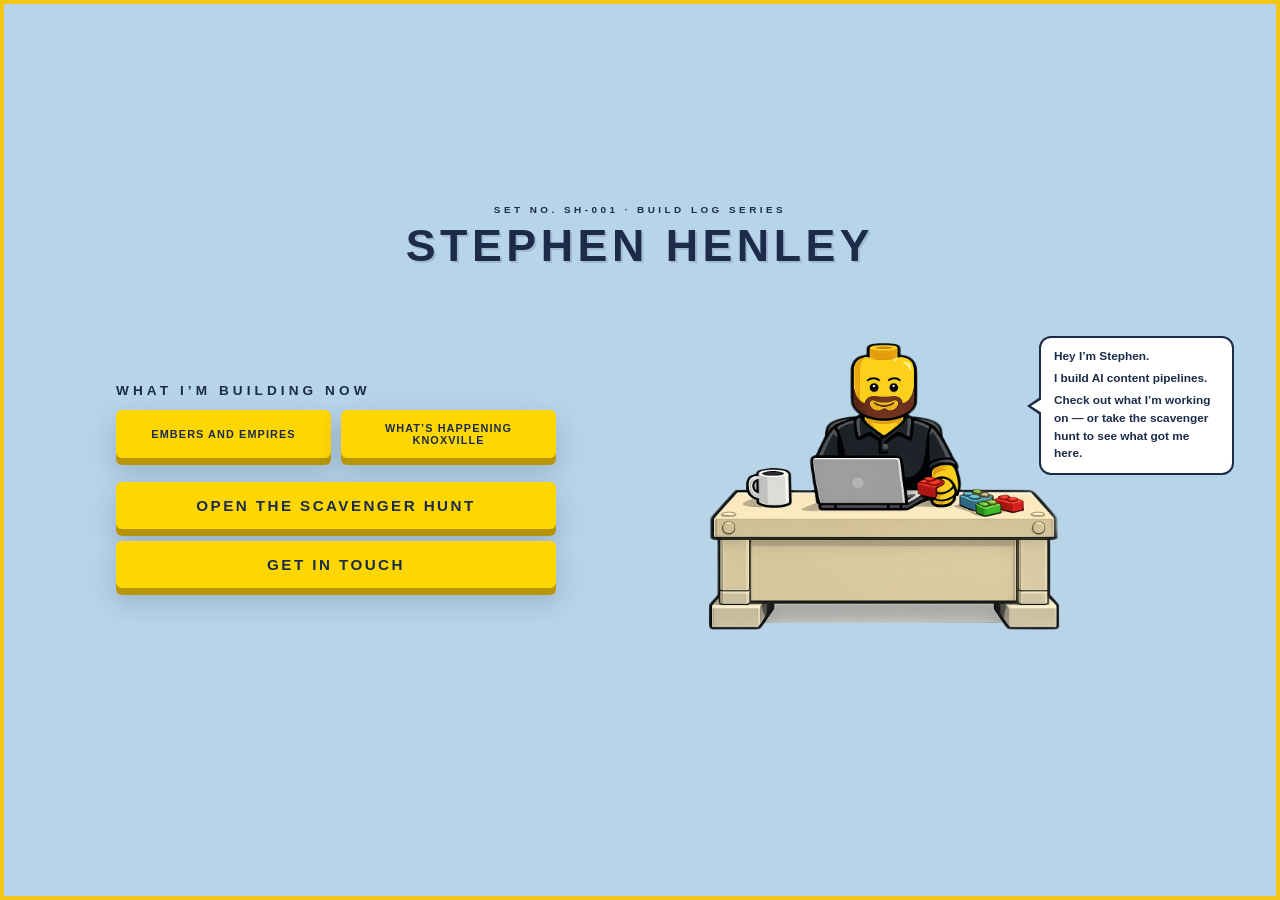
==== index.html @ 6106aa76 "Mobile: reorder minifig between channel buttons and action buttons, uniform button sizes - Use displ" ====
<!DOCTYPE html>
<html lang="en">
<head>
  <meta charset="UTF-8">
  <meta name="viewport" content="width=device-width, initial-scale=1.0">
  <title>Stephen Henley</title>
  <style>
    *, *::before, *::after { margin: 0; padding: 0; box-sizing: border-box; }

    body {
      background: #B8D4E8;
      min-height: 100vh;
      display: flex;
      flex-direction: column;
      align-items: center;
      justify-content: center;
      font-family: 'Arial Black', Arial, sans-serif;
      overflow: hidden;
      position: relative;
    }


    .container {
      display: flex;
      flex-direction: row;
      align-items: center;
      gap: 48px;
      z-index: 1;
      padding: 24px;
      width: 100%;
      max-width: 1100px;
      justify-content: center;
    }

    .left-col {
      display: flex;
      flex-direction: column;
      gap: 24px;
      flex: 1;
      max-width: 440px;
    }

    /* Centered page header above the two-column layout */
    .page-header {
      text-align: center;
      width: 100%;
      padding: 0 24px;
      margin-bottom: 4px;
    }

    /* Set number line above heading */
    .set-label {
      font-family: Arial, sans-serif;
      font-size: 0.62rem;
      font-weight: 700;
      color: #1C2B4A;
      letter-spacing: 0.35em;
      text-transform: uppercase;
      margin-bottom: 6px;
    }

    h1 {
      color: #1C2B4A;
      font-size: clamp(2rem, 3.5vw, 3.6rem);
      font-weight: 900;
      text-transform: uppercase;
      letter-spacing: 0.1em;
      text-shadow: 2px 2px 0 rgba(28,43,74,0.15);
      line-height: 1.1;
    }

    /* Character wrap — bubble is absolute so only the minifig sets the width */
    .character-wrap {
      position: relative;
      display: inline-block;
      flex-shrink: 0;
    }

    .minifig {
      width: min(560px, 50vw);
      height: auto;
      display: block;
    }

    /* Speech bubble — positioned to emerge from the minifig's mouth */
    .bubble {
      position: absolute;
      right: -70px;
      top: 38px;
      background: #fff;
      border: 2.5px solid #1C2B4A;
      border-radius: 12px;
      padding: 10px 13px;
      width: 195px;
      opacity: 0;
      transform: translateY(5px) scale(0.97);
      animation: bubbleIn 0.4s cubic-bezier(0.34, 1.56, 0.64, 1) 0.8s forwards;
      z-index: 2;
    }

    /* Tail pointing left toward the character's face */
    .bubble::before {
      content: '';
      position: absolute;
      left: -14px;
      top: 50%;
      transform: translateY(-50%);
      border-width: 9px 13px 9px 0;
      border-style: solid;
      border-color: transparent #1C2B4A transparent transparent;
    }
    .bubble::after {
      content: '';
      position: absolute;
      left: -10px;
      top: 50%;
      transform: translateY(-50%);
      border-width: 7px 11px 7px 0;
      border-style: solid;
      border-color: transparent #fff transparent transparent;
    }

    .bubble .line {
      display: block;
      font-family: Arial, sans-serif;
      font-size: 0.74rem;
      font-weight: 600;
      color: #1C2B4A;
      line-height: 1.5;
      opacity: 0;
    }

    .bubble .line-1 { animation: lineIn 0.4s ease 1.2s forwards; }
    .bubble .line-2 { animation: lineIn 0.4s ease 2.0s forwards; margin-top: 4px; }
    .bubble .line-3 { animation: lineIn 0.4s ease 2.8s forwards; margin-top: 4px; }

    @keyframes bubbleIn {
      to {
        opacity: 1;
        transform: scale(1);
      }
    }

    @keyframes lineIn {
      from { opacity: 0; transform: translateY(3px); }
      to   { opacity: 1; transform: translateY(0); }
    }

    /* Section label */
    .section-label {
      font-family: 'Arial Black', Arial, sans-serif;
      font-size: 0.85rem;
      font-weight: 900;
      color: #1C2B4A;
      letter-spacing: 0.3em;
      text-transform: uppercase;
      margin-bottom: -12px;
    }

    /* Side-by-side project buttons row */
    .project-btn-row {
      display: flex;
      flex-direction: row;
      gap: 10px;
    }

    /* Button group */
    .btn-group {
      display: flex;
      flex-direction: column;
      gap: 12px;
    }

    /* Yellow 3D button */
    .btn {
      background: #FFD700;
      color: #1C2B4A;
      border: none;
      width: 100%;
      padding: 15px 0;
      font-family: 'Arial Black', Arial, sans-serif;
      font-size: 0.95rem;
      font-weight: 900;
      text-transform: uppercase;
      letter-spacing: 0.16em;
      cursor: pointer;
      text-decoration: none;
      display: inline-block;
      text-align: center;
      border-radius: 6px;
      box-shadow: 0 7px 0 #b8960a, 0 12px 28px rgba(28,43,74,0.22);
      transition: transform 0.08s ease, box-shadow 0.08s ease;
    }

    .btn:hover {
      transform: translateY(3px);
      box-shadow: 0 4px 0 #b8960a, 0 8px 18px rgba(28,43,74,0.22);
    }

    .btn:active {
      transform: translateY(7px);
      box-shadow: 0 0px 0 #b8960a, 0 4px 10px rgba(28,43,74,0.22);
    }

    /* Project buttons — flex children, smaller text */
    .btn-project {
      flex: 1;
      padding: 12px 6px;
      font-size: 0.68rem;
      letter-spacing: 0.1em;
    }

    /* ── Modal ──────────────────────────────────────────── */

    .modal-overlay {
      display: none;
      position: fixed;
      inset: 0;
      background: rgba(28, 43, 74, 0.6);
      z-index: 100;
      align-items: center;
      justify-content: center;
    }

    .modal-overlay.open {
      display: flex;
    }

    .modal {
      background: #B8D4E8;
      border: 3px solid #FFD700;
      border-radius: 12px;
      padding: 28px 28px 24px;
      max-width: 420px;
      width: calc(100vw - 64px);
      position: relative;
      box-shadow: 0 10px 0 rgba(28,43,74,0.3), 0 18px 48px rgba(28,43,74,0.35);
      max-height: 90vh;
      overflow-y: auto;
    }

    .modal-close {
      position: absolute;
      top: 12px;
      right: 14px;
      background: none;
      border: none;
      cursor: pointer;
      font-family: 'Arial Black', Arial, sans-serif;
      font-size: 1rem;
      font-weight: 900;
      color: #1C2B4A;
      line-height: 1;
      opacity: 0.5;
      padding: 4px 6px;
      transition: opacity 0.15s ease;
    }

    .modal-close:hover { opacity: 1; }

    .modal-label {
      font-family: Arial, sans-serif;
      font-size: 0.54rem;
      font-weight: 700;
      color: #1C2B4A;
      letter-spacing: 0.35em;
      text-transform: uppercase;
      margin-bottom: 4px;
      opacity: 0.7;
    }

    .modal-heading {
      font-family: 'Arial Black', Arial, sans-serif;
      font-size: 1.05rem;
      font-weight: 900;
      color: #1C2B4A;
      text-transform: uppercase;
      letter-spacing: 0.08em;
      padding-bottom: 12px;
      border-bottom: 2.5px solid #1C2B4A;
      margin-bottom: 14px;
    }

    .modal-intro {
      font-family: Arial, sans-serif;
      font-size: 0.78rem;
      color: #1C2B4A;
      line-height: 1.65;
      margin-bottom: 20px;
    }

    .modal-actions {
      display: flex;
      flex-direction: column;
      gap: 10px;
    }

    .modal-btn {
      display: block;
      width: 100%;
      padding: 12px 0;
      text-align: center;
      font-family: 'Arial Black', Arial, sans-serif;
      font-size: 0.76rem;
      font-weight: 900;
      text-transform: uppercase;
      letter-spacing: 0.14em;
      text-decoration: none;
      border-radius: 6px;
      cursor: pointer;
      border: none;
      transition: transform 0.08s ease, box-shadow 0.08s ease;
    }

    .modal-btn-primary {
      background: #FFD700;
      color: #1C2B4A;
      box-shadow: 0 5px 0 #b8960a;
    }

    .modal-btn-primary:hover {
      transform: translateY(3px);
      box-shadow: 0 2px 0 #b8960a;
    }

    .modal-btn-primary:active {
      transform: translateY(5px);
      box-shadow: 0 0px 0 #b8960a;
    }

    .modal-btn-dark {
      background: #1C2B4A;
      color: #fff;
      box-shadow: 0 5px 0 #0a111e;
    }

    .modal-btn-dark:hover {
      transform: translateY(3px);
      box-shadow: 0 2px 0 #0a111e;
    }

    .modal-btn-dark:active {
      transform: translateY(5px);
      box-shadow: 0 0px 0 #0a111e;
    }

    /* ── Page flip animation ─────────────────────────────── */
    body.flip-in-forward  { animation: flip-in-forward  0.35s ease-out both; }
    body.flip-in-back     { animation: flip-in-back     0.35s ease-out both; }
    body.flip-out-forward { animation: flip-out-forward 0.28s ease-in  both; }
    body.flip-out-back    { animation: flip-out-back    0.28s ease-in  both; }

    @keyframes flip-in-forward {
      from { opacity: 0; transform: perspective(1400px) rotateY(18deg)  translateX(40px);  }
      to   { opacity: 1; transform: perspective(1400px) rotateY(0deg)   translateX(0);     }
    }
    @keyframes flip-in-back {
      from { opacity: 0; transform: perspective(1400px) rotateY(-18deg) translateX(-40px); }
      to   { opacity: 1; transform: perspective(1400px) rotateY(0deg)   translateX(0);     }
    }
    @keyframes flip-out-forward {
      from { opacity: 1; transform: perspective(1400px) rotateY(0deg)   translateX(0);     }
      to   { opacity: 0; transform: perspective(1400px) rotateY(-18deg) translateX(-40px); }
    }
    @keyframes flip-out-back {
      from { opacity: 1; transform: perspective(1400px) rotateY(0deg)  translateX(0);   }
      to   { opacity: 0; transform: perspective(1400px) rotateY(18deg) translateX(40px); }
    }
    @media (max-width: 700px) {
      .container {
        flex-direction: column;
        align-items: center;
        gap: 20px;
      }

      /* Collapse left-col so its children participate directly in container's flex order */
      .left-col {
        display: contents;
      }

      /* Mobile order: section label → channel buttons → minifig → action buttons */
      .section-label {
        order: 1;
        text-align: center;
      }

      .project-btn-row {
        order: 2;
        flex-direction: column;
        align-items: center;
        width: 100%;
      }

      .character-wrap {
        order: 3;
      }

      .btn-group {
        order: 4;
        align-items: center;
        width: 100%;
      }

      /* All buttons full-width and same size on mobile */
      .btn {
        width: 100%;
        max-width: 340px;
      }

      /* Project buttons match the main button size on mobile */
      .btn-project {
        flex: none;
        padding: 15px 0;
        font-size: 0.95rem;
        letter-spacing: 0.16em;
      }

      /* Slightly larger minifig on mobile */
      .minifig {
        width: min(460px, calc(100vw - 56px));
      }

      /* Bubble scales proportionally with the larger image */
      .bubble {
        right: -8px;
        top: 8px;
        width: 128px;
        padding: 6px 9px;
      }

      .bubble .line {
        font-size: 0.6rem;
      }

      h1 {
        font-size: clamp(1.6rem, 8vw, 2.4rem);
      }
    }
  </style>
</head>
<body>

  <!-- Viewport border frame — 4 fixed edges -->
  <div style="position:fixed;top:0;left:0;right:0;height:4px;background:#f5c518;z-index:9999;pointer-events:none;"></div>
  <div style="position:fixed;bottom:0;left:0;right:0;height:4px;background:#f5c518;z-index:9999;pointer-events:none;"></div>
  <div style="position:fixed;top:0;left:0;bottom:0;width:4px;background:#f5c518;z-index:9999;pointer-events:none;"></div>
  <div style="position:fixed;top:0;right:0;bottom:0;width:4px;background:#f5c518;z-index:9999;pointer-events:none;"></div>

  <div class="page-header">
    <p class="set-label">Set No. SH-001 &middot; Build Log Series</p>
    <h1>Stephen Henley</h1>
  </div>

  <div class="container">

    <div class="left-col">

      <p class="section-label">What I&rsquo;m Building Now</p>

      <div class="project-btn-row">
        <button id="embers-btn" class="btn btn-project">Embers and Empires</button>
        <button id="whk-btn" class="btn btn-project">What&rsquo;s Happening Knoxville</button>
      </div>

      <div class="btn-group">
        <a href="page2a.html" class="btn">Open the Scavenger Hunt</a>
        <button class="btn" id="contact-btn">Get in Touch</button>
      </div>
    </div>

    <div class="character-wrap">
      <img
        src="assets/lego/minifig-desk.png"
        alt="Lego minifigure at a desk"
        class="minifig"
      >
      <div class="bubble">
        <span class="line line-1">Hey I&rsquo;m Stephen.</span>
        <span class="line line-2">I build AI content pipelines.</span>
        <span class="line line-3">Check out what I&rsquo;m working on &mdash; or take the scavenger hunt to see what got me here.</span>
      </div>
    </div>

  </div>

  <!-- Get in Touch modal -->
  <div class="modal-overlay" id="modal-overlay">
    <div class="modal" id="modal">
      <button class="modal-close" id="modal-close" aria-label="Close">&times;</button>
      <p class="modal-label">Connect &middot; SH-001</p>
      <h2 class="modal-heading">Get in Touch</h2>
      <p class="modal-intro">If you enjoyed this or have thoughts on what I'm building&nbsp;&mdash; I'd love to connect.</p>
      <div class="modal-actions">
        <a href="https://linkedin.com/in/stephenhenley1" target="_blank" rel="noopener" class="modal-btn modal-btn-primary">LinkedIn</a>
        <a href="mailto:stephenhenley5@gmail.com" class="modal-btn modal-btn-dark">Email Me</a>
        <a href="https://heyzine.com/flip-book/c54a1a500f.html" target="_blank" rel="noopener" class="modal-btn modal-btn-dark">Not A Resume</a>
      </div>
    </div>
  </div>

  <!-- Embers and Empires modal -->
  <div class="modal-overlay" id="embers-overlay">
    <div class="modal" id="embers-modal">
      <button class="modal-close" id="embers-close" aria-label="Close">&times;</button>
      <p class="modal-label">Channel &middot; SH-001</p>
      <h2 class="modal-heading">Embers and Empires</h2>
      <p class="modal-intro">I've always been drawn to ancient history &mdash; the battles, the people, the moments that shaped everything that came after. Embers and Empires is the channel I built to bring those stories to life.</p>
      <p class="modal-intro">Every video runs through a fully automated pipeline I built and manage. Topic selection, scripting, visuals, publishing &mdash; the system handles all of it. I stay in the loop as the creative director, guiding what goes out and when.</p>
      <p class="modal-intro">The channel is growing and there&rsquo;s a lot more history to cover. If you have a story, event, or historical figure you want to see covered send it to <a href="mailto:stephenhenley@showupcontent.com" style="color:#1C2B4A;">stephenhenley@showupcontent.com</a></p>
      <div class="modal-actions">
        <a href="https://www.facebook.com/share/1CsLfWg6CN/?mibextid=wwXIfr" target="_blank" rel="noopener" class="modal-btn modal-btn-primary">Visit the Channel</a>
      </div>
    </div>
  </div>

  <!-- What's Happening Knoxville modal -->
  <div class="modal-overlay" id="whk-overlay">
    <div class="modal" id="whk-modal">
      <button class="modal-close" id="whk-close" aria-label="Close">&times;</button>
      <p class="modal-label">Channel &middot; SH-001</p>
      <h2 class="modal-heading">What&rsquo;s Happening Knoxville</h2>
      <p class="modal-intro">What&rsquo;s Happening Knoxville is a local news and events channel built to actually be useful to this community &mdash; covering events, hidden gems, and the people and places that make Knoxville worth living in.</p>
      <p class="modal-intro">The most common feedback I get is &ldquo;why aren&rsquo;t you using real photos of Knoxville?&rdquo; You&rsquo;re right and I&rsquo;m already working through that myself. Real photos from people who actually live here make it better though &mdash; if you have any you&rsquo;d like to contribute send them to <a href="mailto:whknoxville@gmail.com" style="color:#1C2B4A;">whknoxville@gmail.com</a> and they may end up in a future video.</p>
      <p class="modal-intro">I&rsquo;m also building a way for local small businesses to get free coverage on the channel. More on that soon.</p>
      <p class="modal-intro">Have a suggestion for an event, place, or story? <a href="mailto:whknoxville@gmail.com" style="color:#1C2B4A;">whknoxville@gmail.com</a></p>
      <div class="modal-actions">
        <a href="https://www.facebook.com/share/1BDSutpgsH/?mibextid=wwXIfr" target="_blank" rel="noopener" class="modal-btn modal-btn-primary">Visit the Channel</a>
      </div>
    </div>
  </div>

  <!-- Completion overlay -->
  <div id="hunt-complete-overlay" style="display:none;position:fixed;inset:0;background:rgba(28,43,74,0.85);z-index:9000;align-items:center;justify-content:center;flex-direction:column;">
    <div id="hunt-rocket-stage" style="position:relative;width:160px;height:300px;display:flex;align-items:center;justify-content:center;"></div>
    <p id="hunt-message" style="display:none;font-family:'Arial Black',Arial,sans-serif;font-size:1.4rem;font-weight:900;color:#f5c518;letter-spacing:0.1em;text-transform:uppercase;margin-top:24px;text-align:center;"></p>
    <button id="hunt-close" style="display:none;margin-top:16px;background:#f5c518;color:#1C2B4A;border:none;padding:8px 20px;font-family:'Arial Black',Arial,sans-serif;font-size:0.7rem;font-weight:900;text-transform:uppercase;letter-spacing:0.1em;border-radius:4px;box-shadow:0 3px 0 #b8960a;cursor:pointer;">Play Again</button>
  </div>

  <script>
    // ── Page flip navigation ───────────────────────────────
    (function () {
      var dir = sessionStorage.getItem('flip-dir') || 'forward';
      sessionStorage.removeItem('flip-dir');
      document.body.classList.add(dir === 'back' ? 'flip-in-back' : 'flip-in-forward');
    })();

    function flipNavigate(href, direction) {
      if (document.body.classList.contains('flip-out-forward') ||
          document.body.classList.contains('flip-out-back')) return;
      sessionStorage.setItem('flip-dir', direction);
      document.body.classList.add(direction === 'back' ? 'flip-out-back' : 'flip-out-forward');
      setTimeout(function () { window.location.href = href; }, 280);
    }

    var manualLink = document.querySelector('a.btn[href="page2a.html"]');
    if (manualLink) {
      manualLink.addEventListener('click', function (e) {
        e.preventDefault();
        flipNavigate(this.getAttribute('href'), 'forward');
      });
    }

    // Modal open / close helper
    function setupModal(overlayId, modalId, closeBtnId, triggerIds) {
      const ov = document.getElementById(overlayId);
      const md = document.getElementById(modalId);
      triggerIds.forEach(function (id) {
        var el = document.getElementById(id);
        if (el) el.addEventListener('click', function () { ov.classList.add('open'); });
      });
      document.getElementById(closeBtnId).addEventListener('click', function () { ov.classList.remove('open'); });
      ov.addEventListener('click', function (e) { if (!md.contains(e.target)) ov.classList.remove('open'); });
    }

    setupModal('modal-overlay', 'modal', 'modal-close', ['contact-btn']);
    setupModal('embers-overlay', 'embers-modal', 'embers-close', ['embers-btn']);
    setupModal('whk-overlay', 'whk-modal', 'whk-close', ['whk-btn']);
  </script>

</body>
</html>
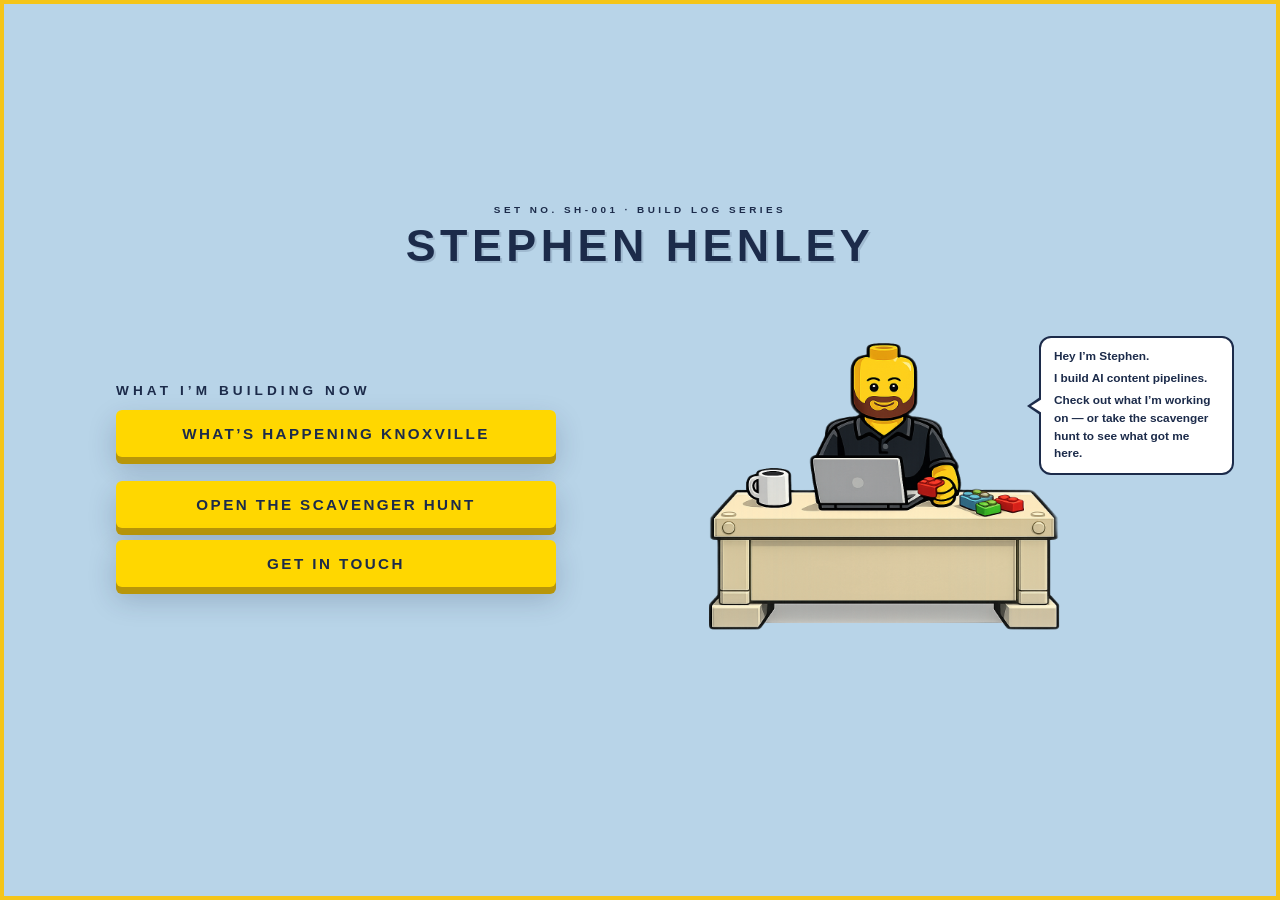
==== commit a1299b99: "Landing page: remove Embers and Empires button, resize WHK button to full width Co-Authored-By: Clau" ====
--- a/index.html
+++ b/index.html
@@ -1,6 +1,14 @@
 <!DOCTYPE html>
 <html lang="en">
 <head>
+  <!-- Google tag (gtag.js) -->
+  <script async src="https://www.googletagmanager.com/gtag/js?id=G-N320VKJK11"></script>
+  <script>
+    window.dataLayer = window.dataLayer || [];
+    function gtag(){dataLayer.push(arguments);}
+    gtag('js', new Date());
+    gtag('config', 'G-N320VKJK11');
+  </script>
   <meta charset="UTF-8">
   <meta name="viewport" content="width=device-width, initial-scale=1.0">
   <title>Stephen Henley</title>
@@ -458,8 +466,7 @@
       <p class="section-label">What I&rsquo;m Building Now</p>
 
       <div class="project-btn-row">
-        <button id="embers-btn" class="btn btn-project">Embers and Empires</button>
-        <button id="whk-btn" class="btn btn-project">What&rsquo;s Happening Knoxville</button>
+        <button id="whk-btn" class="btn">What&rsquo;s Happening Knoxville</button>
       </div>
 
       <div class="btn-group">
@@ -494,21 +501,6 @@
         <a href="https://linkedin.com/in/stephenhenley1" target="_blank" rel="noopener" class="modal-btn modal-btn-primary">LinkedIn</a>
         <a href="mailto:stephenhenley5@gmail.com" class="modal-btn modal-btn-dark">Email Me</a>
         <a href="https://heyzine.com/flip-book/c54a1a500f.html" target="_blank" rel="noopener" class="modal-btn modal-btn-dark">Not A Resume</a>
-      </div>
-    </div>
-  </div>
-
-  <!-- Embers and Empires modal -->
-  <div class="modal-overlay" id="embers-overlay">
-    <div class="modal" id="embers-modal">
-      <button class="modal-close" id="embers-close" aria-label="Close">&times;</button>
-      <p class="modal-label">Channel &middot; SH-001</p>
-      <h2 class="modal-heading">Embers and Empires</h2>
-      <p class="modal-intro">I've always been drawn to ancient history &mdash; the battles, the people, the moments that shaped everything that came after. Embers and Empires is the channel I built to bring those stories to life.</p>
-      <p class="modal-intro">Every video runs through a fully automated pipeline I built and manage. Topic selection, scripting, visuals, publishing &mdash; the system handles all of it. I stay in the loop as the creative director, guiding what goes out and when.</p>
-      <p class="modal-intro">The channel is growing and there&rsquo;s a lot more history to cover. If you have a story, event, or historical figure you want to see covered send it to <a href="mailto:stephenhenley@showupcontent.com" style="color:#1C2B4A;">stephenhenley@showupcontent.com</a></p>
-      <div class="modal-actions">
-        <a href="https://www.facebook.com/share/1CsLfWg6CN/?mibextid=wwXIfr" target="_blank" rel="noopener" class="modal-btn modal-btn-primary">Visit the Channel</a>
       </div>
     </div>
   </div>
@@ -573,7 +565,6 @@
     }
 
     setupModal('modal-overlay', 'modal', 'modal-close', ['contact-btn']);
-    setupModal('embers-overlay', 'embers-modal', 'embers-close', ['embers-btn']);
     setupModal('whk-overlay', 'whk-modal', 'whk-close', ['whk-btn']);
   </script>
 
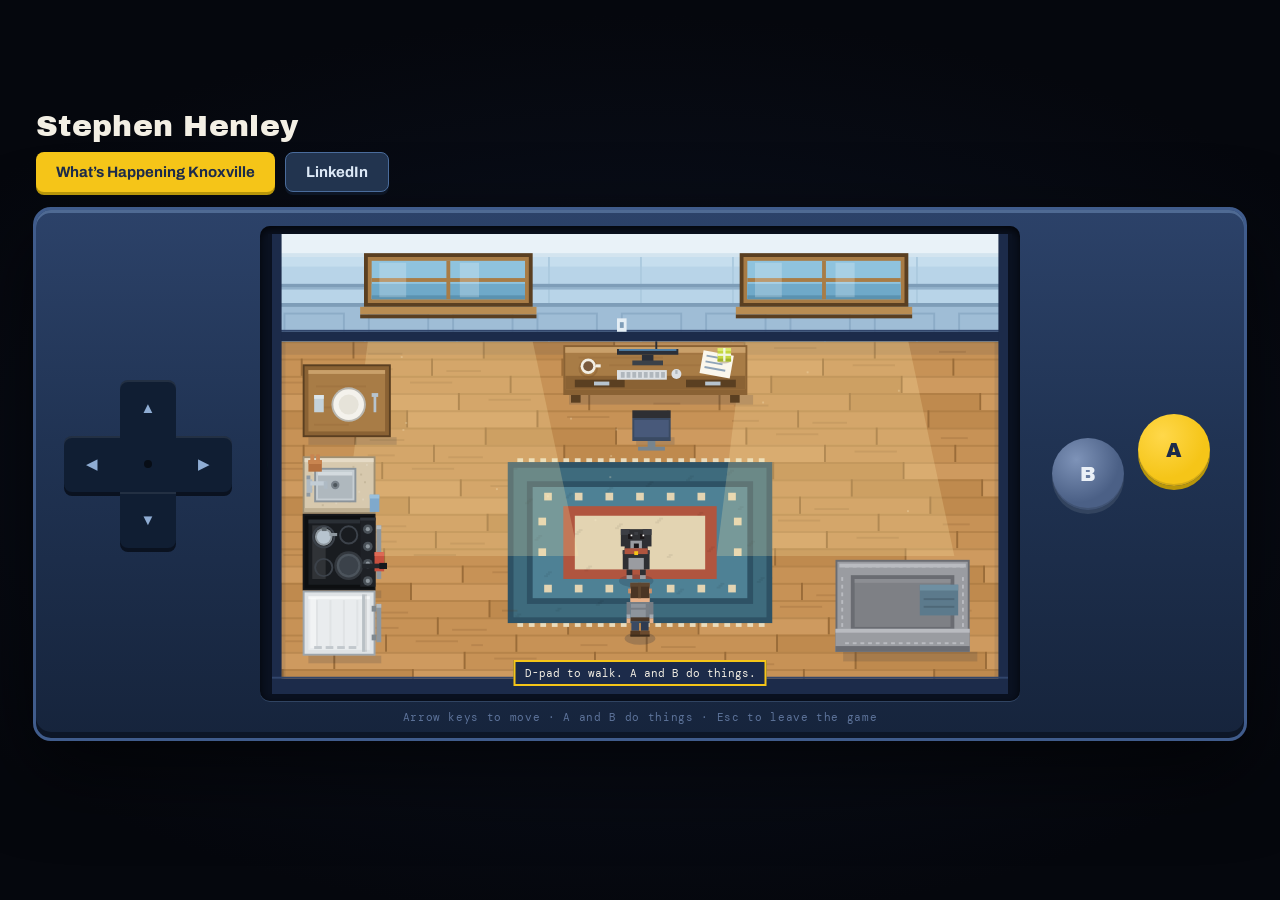
==== commit 739787b7: "Replace the landing page with the walkable room" ====
--- a/index.html
+++ b/index.html
@@ -10,563 +10,2219 @@
     gtag('config', 'G-N320VKJK11');
   </script>
   <meta charset="UTF-8">
-  <meta name="viewport" content="width=device-width, initial-scale=1.0">
+  <meta name="viewport" content="width=device-width, initial-scale=1.0, viewport-fit=cover">
+  <meta name="description" content="Stephen Henley. A walkable room drawn entirely in the browser, with a game at the desk.">
+  <meta name="theme-color" content="#05070D">
+  <meta property="og:title" content="Stephen Henley">
+  <meta property="og:description" content="A walkable room drawn entirely in the browser, with a game at the desk.">
+  <meta property="og:type" content="website">
+  <meta property="og:url" content="https://stephenhenley.com/">
+  <meta name="twitter:card" content="summary">
+  <link rel="icon" href="data:image/svg+xml,%3Csvg xmlns='http://www.w3.org/2000/svg' viewBox='0 0 32 32'%3E%3Crect width='32' height='32' rx='6' fill='%2316243B'/%3E%3Crect x='6' y='9' width='20' height='13' rx='2' fill='%23F5C518'/%3E%3Crect x='9' y='12' width='14' height='7' fill='%2316243B'/%3E%3C/svg%3E">
+  <style>
+    *, *::before, *::after { box-sizing: border-box; }
+    html { color-scheme: dark; }
+    body { margin: 0; }
+    img { max-width: 100%; }
+    [hidden] { display: none !important; }
+  </style>
   <title>Stephen Henley</title>
-  <style>
-    *, *::before, *::after { margin: 0; padding: 0; box-sizing: border-box; }
-
-    body {
-      background: #B8D4E8;
-      min-height: 100vh;
-      display: flex;
-      flex-direction: column;
-      align-items: center;
-      justify-content: center;
-      font-family: 'Arial Black', Arial, sans-serif;
-      overflow: hidden;
-      position: relative;
-    }
-
-
-    .container {
-      display: flex;
-      flex-direction: row;
-      align-items: center;
-      gap: 48px;
-      z-index: 1;
-      padding: 24px;
-      width: 100%;
-      max-width: 1100px;
-      justify-content: center;
-    }
-
-    .left-col {
-      display: flex;
-      flex-direction: column;
-      gap: 24px;
-      flex: 1;
-      max-width: 440px;
-    }
-
-    /* Centered page header above the two-column layout */
-    .page-header {
-      text-align: center;
-      width: 100%;
-      padding: 0 24px;
-      margin-bottom: 4px;
-    }
-
-    /* Set number line above heading */
-    .set-label {
-      font-family: Arial, sans-serif;
-      font-size: 0.62rem;
-      font-weight: 700;
-      color: #1C2B4A;
-      letter-spacing: 0.35em;
-      text-transform: uppercase;
-      margin-bottom: 6px;
-    }
-
-    h1 {
-      color: #1C2B4A;
-      font-size: clamp(2rem, 3.5vw, 3.6rem);
-      font-weight: 900;
-      text-transform: uppercase;
-      letter-spacing: 0.1em;
-      text-shadow: 2px 2px 0 rgba(28,43,74,0.15);
-      line-height: 1.1;
-    }
-
-    /* Character wrap — bubble is absolute so only the minifig sets the width */
-    .character-wrap {
-      position: relative;
-      display: inline-block;
-      flex-shrink: 0;
-    }
-
-    .minifig {
-      width: min(560px, 50vw);
-      height: auto;
-      display: block;
-    }
-
-    /* Speech bubble — positioned to emerge from the minifig's mouth */
-    .bubble {
-      position: absolute;
-      right: -70px;
-      top: 38px;
-      background: #fff;
-      border: 2.5px solid #1C2B4A;
-      border-radius: 12px;
-      padding: 10px 13px;
-      width: 195px;
-      opacity: 0;
-      transform: translateY(5px) scale(0.97);
-      animation: bubbleIn 0.4s cubic-bezier(0.34, 1.56, 0.64, 1) 0.8s forwards;
-      z-index: 2;
-    }
-
-    /* Tail pointing left toward the character's face */
-    .bubble::before {
-      content: '';
-      position: absolute;
-      left: -14px;
-      top: 50%;
-      transform: translateY(-50%);
-      border-width: 9px 13px 9px 0;
-      border-style: solid;
-      border-color: transparent #1C2B4A transparent transparent;
-    }
-    .bubble::after {
-      content: '';
-      position: absolute;
-      left: -10px;
-      top: 50%;
-      transform: translateY(-50%);
-      border-width: 7px 11px 7px 0;
-      border-style: solid;
-      border-color: transparent #fff transparent transparent;
-    }
-
-    .bubble .line {
-      display: block;
-      font-family: Arial, sans-serif;
-      font-size: 0.74rem;
-      font-weight: 600;
-      color: #1C2B4A;
-      line-height: 1.5;
-      opacity: 0;
-    }
-
-    .bubble .line-1 { animation: lineIn 0.4s ease 1.2s forwards; }
-    .bubble .line-2 { animation: lineIn 0.4s ease 2.0s forwards; margin-top: 4px; }
-    .bubble .line-3 { animation: lineIn 0.4s ease 2.8s forwards; margin-top: 4px; }
-
-    @keyframes bubbleIn {
-      to {
-        opacity: 1;
-        transform: scale(1);
-      }
-    }
-
-    @keyframes lineIn {
-      from { opacity: 0; transform: translateY(3px); }
-      to   { opacity: 1; transform: translateY(0); }
-    }
-
-    /* Section label */
-    .section-label {
-      font-family: 'Arial Black', Arial, sans-serif;
-      font-size: 0.85rem;
-      font-weight: 900;
-      color: #1C2B4A;
-      letter-spacing: 0.3em;
-      text-transform: uppercase;
-      margin-bottom: -12px;
-    }
-
-    /* Side-by-side project buttons row */
-    .project-btn-row {
-      display: flex;
-      flex-direction: row;
-      gap: 10px;
-    }
-
-    /* Button group */
-    .btn-group {
-      display: flex;
-      flex-direction: column;
-      gap: 12px;
-    }
-
-    /* Yellow 3D button */
-    .btn {
-      background: #FFD700;
-      color: #1C2B4A;
-      border: none;
-      width: 100%;
-      padding: 15px 0;
-      font-family: 'Arial Black', Arial, sans-serif;
-      font-size: 0.95rem;
-      font-weight: 900;
-      text-transform: uppercase;
-      letter-spacing: 0.16em;
-      cursor: pointer;
-      text-decoration: none;
-      display: inline-block;
-      text-align: center;
-      border-radius: 6px;
-      box-shadow: 0 7px 0 #b8960a, 0 12px 28px rgba(28,43,74,0.22);
-      transition: transform 0.08s ease, box-shadow 0.08s ease;
-    }
-
-    .btn:hover {
-      transform: translateY(3px);
-      box-shadow: 0 4px 0 #b8960a, 0 8px 18px rgba(28,43,74,0.22);
-    }
-
-    .btn:active {
-      transform: translateY(7px);
-      box-shadow: 0 0px 0 #b8960a, 0 4px 10px rgba(28,43,74,0.22);
-    }
-
-    /* Project buttons — flex children, smaller text */
-    .btn-project {
-      flex: 1;
-      padding: 12px 6px;
-      font-size: 0.68rem;
-      letter-spacing: 0.1em;
-    }
-
-    /* ── Modal ──────────────────────────────────────────── */
-
-    .modal-overlay {
-      display: none;
-      position: fixed;
-      inset: 0;
-      background: rgba(28, 43, 74, 0.6);
-      z-index: 100;
-      align-items: center;
-      justify-content: center;
-    }
-
-    .modal-overlay.open {
-      display: flex;
-    }
-
-    .modal {
-      background: #B8D4E8;
-      border: 3px solid #FFD700;
-      border-radius: 12px;
-      padding: 28px 28px 24px;
-      max-width: 420px;
-      width: calc(100vw - 64px);
-      position: relative;
-      box-shadow: 0 10px 0 rgba(28,43,74,0.3), 0 18px 48px rgba(28,43,74,0.35);
-      max-height: 90vh;
-      overflow-y: auto;
-    }
-
-    .modal-close {
-      position: absolute;
-      top: 12px;
-      right: 14px;
-      background: none;
-      border: none;
-      cursor: pointer;
-      font-family: 'Arial Black', Arial, sans-serif;
-      font-size: 1rem;
-      font-weight: 900;
-      color: #1C2B4A;
-      line-height: 1;
-      opacity: 0.5;
-      padding: 4px 6px;
-      transition: opacity 0.15s ease;
-    }
-
-    .modal-close:hover { opacity: 1; }
-
-    .modal-label {
-      font-family: Arial, sans-serif;
-      font-size: 0.54rem;
-      font-weight: 700;
-      color: #1C2B4A;
-      letter-spacing: 0.35em;
-      text-transform: uppercase;
-      margin-bottom: 4px;
-      opacity: 0.7;
-    }
-
-    .modal-heading {
-      font-family: 'Arial Black', Arial, sans-serif;
-      font-size: 1.05rem;
-      font-weight: 900;
-      color: #1C2B4A;
-      text-transform: uppercase;
-      letter-spacing: 0.08em;
-      padding-bottom: 12px;
-      border-bottom: 2.5px solid #1C2B4A;
-      margin-bottom: 14px;
-    }
-
-    .modal-intro {
-      font-family: Arial, sans-serif;
-      font-size: 0.78rem;
-      color: #1C2B4A;
-      line-height: 1.65;
-      margin-bottom: 20px;
-    }
-
-    .modal-actions {
-      display: flex;
-      flex-direction: column;
-      gap: 10px;
-    }
-
-    .modal-btn {
-      display: block;
-      width: 100%;
-      padding: 12px 0;
-      text-align: center;
-      font-family: 'Arial Black', Arial, sans-serif;
-      font-size: 0.76rem;
-      font-weight: 900;
-      text-transform: uppercase;
-      letter-spacing: 0.14em;
-      text-decoration: none;
-      border-radius: 6px;
-      cursor: pointer;
-      border: none;
-      transition: transform 0.08s ease, box-shadow 0.08s ease;
-    }
-
-    .modal-btn-primary {
-      background: #FFD700;
-      color: #1C2B4A;
-      box-shadow: 0 5px 0 #b8960a;
-    }
-
-    .modal-btn-primary:hover {
-      transform: translateY(3px);
-      box-shadow: 0 2px 0 #b8960a;
-    }
-
-    .modal-btn-primary:active {
-      transform: translateY(5px);
-      box-shadow: 0 0px 0 #b8960a;
-    }
-
-    .modal-btn-dark {
-      background: #1C2B4A;
-      color: #fff;
-      box-shadow: 0 5px 0 #0a111e;
-    }
-
-    .modal-btn-dark:hover {
-      transform: translateY(3px);
-      box-shadow: 0 2px 0 #0a111e;
-    }
-
-    .modal-btn-dark:active {
-      transform: translateY(5px);
-      box-shadow: 0 0px 0 #0a111e;
-    }
-
-    /* ── Page flip animation ─────────────────────────────── */
-    body.flip-in-forward  { animation: flip-in-forward  0.35s ease-out both; }
-    body.flip-in-back     { animation: flip-in-back     0.35s ease-out both; }
-    body.flip-out-forward { animation: flip-out-forward 0.28s ease-in  both; }
-    body.flip-out-back    { animation: flip-out-back    0.28s ease-in  both; }
-
-    @keyframes flip-in-forward {
-      from { opacity: 0; transform: perspective(1400px) rotateY(18deg)  translateX(40px);  }
-      to   { opacity: 1; transform: perspective(1400px) rotateY(0deg)   translateX(0);     }
-    }
-    @keyframes flip-in-back {
-      from { opacity: 0; transform: perspective(1400px) rotateY(-18deg) translateX(-40px); }
-      to   { opacity: 1; transform: perspective(1400px) rotateY(0deg)   translateX(0);     }
-    }
-    @keyframes flip-out-forward {
-      from { opacity: 1; transform: perspective(1400px) rotateY(0deg)   translateX(0);     }
-      to   { opacity: 0; transform: perspective(1400px) rotateY(-18deg) translateX(-40px); }
-    }
-    @keyframes flip-out-back {
-      from { opacity: 1; transform: perspective(1400px) rotateY(0deg)  translateX(0);   }
-      to   { opacity: 0; transform: perspective(1400px) rotateY(18deg) translateX(40px); }
-    }
-    @media (max-width: 700px) {
-      .container {
-        flex-direction: column;
-        align-items: center;
-        gap: 20px;
-      }
-
-      /* Collapse left-col so its children participate directly in container's flex order */
-      .left-col {
-        display: contents;
-      }
-
-      /* Mobile order: section label → channel buttons → minifig → action buttons */
-      .section-label {
-        order: 1;
-        text-align: center;
-      }
-
-      .project-btn-row {
-        order: 2;
-        flex-direction: column;
-        align-items: center;
-        width: 100%;
-      }
-
-      .character-wrap {
-        order: 3;
-      }
-
-      .btn-group {
-        order: 4;
-        align-items: center;
-        width: 100%;
-      }
-
-      /* All buttons full-width and same size on mobile */
-      .btn {
-        width: 100%;
-        max-width: 340px;
-      }
-
-      /* Project buttons match the main button size on mobile */
-      .btn-project {
-        flex: none;
-        padding: 15px 0;
-        font-size: 0.95rem;
-        letter-spacing: 0.16em;
-      }
-
-      /* Slightly larger minifig on mobile */
-      .minifig {
-        width: min(460px, calc(100vw - 56px));
-      }
-
-      /* Bubble scales proportionally with the larger image */
-      .bubble {
-        right: -8px;
-        top: 8px;
-        width: 128px;
-        padding: 6px 9px;
-      }
-
-      .bubble .line {
-        font-size: 0.6rem;
-      }
-
-      h1 {
-        font-size: clamp(1.6rem, 8vw, 2.4rem);
-      }
-    }
-  </style>
+  <link rel="stylesheet" href="https://fonts.googleapis.com/css2?family=Archivo+Black&family=Archivo:wght@400;500;600;700&family=DM+Mono:wght@400;500&display=swap">
+<style>
+  :root{
+    --navy:#1C2B4A; --navy-lt:#2B3E63; --slate:#16243B; --slate-dp:#0B1524;
+    --yellow:#F5C518; --yellow-dk:#B8960A; --yellow-lt:#FFD84A;
+    --cream:#F3EFE4; --steel:#8098B4;
+    --display:"Archivo Black","Arial Black",system-ui,sans-serif;
+    --body:"Archivo",system-ui,-apple-system,sans-serif;
+    --mono:"DM Mono",ui-monospace,Menlo,monospace;
+  }
+  *{box-sizing:border-box}
+  body{
+    background:
+      radial-gradient(120% 85% at 50% 42%, #0C1220 0%, #05070D 70%);
+    color:var(--cream);font-family:var(--body);
+    /* margin:0 matters. The artifact wrapper supplies it, a bare file does
+       not, and 8px of default body margin is exactly enough to push the case
+       past the viewport and start a scrollbar. */
+    margin:0;
+    min-height:100vh;display:flex;align-items:center;justify-content:center;padding:14px 12px;
+  }
+
+  /* ================= the handheld =================
+     Only the shared bones live here. The case itself is drawn twice below,
+     once for the wide desktop shell and once for the phone, and every visual
+     property is set in both, so anything decorative here would be dead. */
+  .console{
+    width:100%;max-width:1180px;
+    display:flex;flex-direction:column;gap:10px;
+    padding:12px 14px 14px;
+    /* Mashing a D-pad is a drag gesture as far as the browser is concerned,
+       so without this the case selects its own text and a phone throws up the
+       copy/paste callout mid-game. Selection is turned off for the whole
+       device and handed back to the links, which is the only text anyone
+       would ever want to select. */
+    user-select:none;-webkit-user-select:none;
+    -webkit-touch-callout:none;-webkit-tap-highlight-color:transparent;
+  }
+  nav{user-select:auto;-webkit-user-select:auto}
+
+  /* brand strip along the top of the case, with the real links */
+  .brand{display:flex;align-items:center;gap:12px;flex-wrap:wrap;padding:2px 4px 0}
+  nav{display:flex;gap:6px;flex-wrap:wrap;margin-left:auto}
+  nav a{
+    font-size:11.5px;font-weight:700;text-decoration:none;padding:6px 11px;border-radius:3px;
+    color:var(--navy);background:var(--yellow);
+    box-shadow:0 3px 0 var(--yellow-dk);
+  }
+  nav a:hover{background:var(--yellow-lt)}
+  nav a:active{transform:translateY(2px);box-shadow:0 1px 0 var(--yellow-dk)}
+  .navbtn{
+    font-family:var(--body);font-size:11.5px;font-weight:700;cursor:pointer;
+    padding:6px 11px;border-radius:3px;border:0;
+    color:var(--navy);background:var(--yellow);box-shadow:0 3px 0 var(--yellow-dk);
+  }
+  .navbtn:hover{background:var(--yellow-lt)}
+  .navbtn:active{transform:translateY(2px);box-shadow:0 1px 0 var(--yellow-dk)}
+  nav a:focus-visible,button:focus-visible{outline:3px solid var(--navy);outline-offset:2px}
+
+  /* deck: controls flank the screen on wide, sit under it on narrow */
+  .deck{display:grid;gap:10px;grid-template-areas:"l screen r";grid-template-columns:auto 1fr auto;align-items:center}
+  .ctl-l{grid-area:l} .ctl-r{grid-area:r} .screenwrap{grid-area:screen;min-width:0}
+
+  .bezel{
+    position:relative;width:100%;aspect-ratio:384/240;
+    background:var(--navy);border-radius:9px;
+    padding:9px 9px 7px;
+    box-shadow:inset 0 3px 8px rgba(0,0,0,.55), 0 1px 0 rgba(255,255,255,.5);
+    display:flex;align-items:center;justify-content:center;
+  }
+  .screen{position:relative;width:100%;height:100%;overflow:hidden;background:var(--slate);display:flex;align-items:center;justify-content:center}
+  canvas{display:block;image-rendering:pixelated}
+  .layer{position:absolute;inset:0;display:flex;align-items:center;justify-content:center;pointer-events:none}
+  .led{position:absolute;left:11px;top:50%;transform:translateY(-50%);width:6px;height:6px;border-radius:50%;background:#3FD07A;box-shadow:0 0 5px #3FD07A}
+  .keyhint{pointer-events:none}
+
+  .exitbtn{
+    position:absolute;bottom:8px;left:8px;z-index:26;
+    background:rgba(12,20,34,.82);border:1px solid rgba(140,180,230,.4);
+    color:#C8D6E6;border-radius:6px;padding:6px 10px;cursor:pointer;
+    font-family:var(--mono);font-size:10.5px;letter-spacing:.08em;
+  }
+  .exitbtn:hover{background:rgba(24,40,64,.95);color:#fff;border-color:#8AA6CC}
+  .exitbtn:active{transform:translateY(1px)}
+
+  .panel{pointer-events:auto;width:min(430px,90%);background:var(--navy);border:3px solid var(--yellow);box-shadow:7px 7px 0 rgba(0,0,0,.45);padding:15px 16px 14px}
+  .panel .lbl{margin:0 0 5px;font-family:var(--mono);font-size:10px;letter-spacing:.18em;text-transform:uppercase;color:var(--yellow)}
+  .panel h2{margin:0 0 8px;font-family:var(--display);font-size:16px;letter-spacing:.04em;text-transform:uppercase}
+  .panel p{margin:0 0 11px;font-size:13px;line-height:1.55;color:#CDD9E7;max-width:60ch}
+  .x{cursor:pointer;font-family:var(--mono);font-size:10.5px;letter-spacing:.12em;text-transform:uppercase;background:none;border:2px solid #3B5077;color:var(--steel);padding:6px 11px}
+  .toast{position:absolute;left:50%;bottom:8px;transform:translateX(-50%);margin:0;background:var(--navy);border:2px solid var(--yellow);font-family:var(--mono);font-size:clamp(8px,1.6vw,11px);color:var(--cream);padding:4px 9px;max-width:94%;white-space:nowrap;overflow:hidden;text-overflow:ellipsis}
+
+  /* ---- D-pad ---- */
+  .dpad{display:grid;grid-template-columns:repeat(3,var(--dp));grid-template-rows:repeat(3,var(--dp));--dp:46px}
+  .dpad .sp{visibility:hidden}
+  .dpad .hub{background:var(--navy-lt);display:grid;place-items:center}
+  .dpad .hub b{width:8px;height:8px;border-radius:50%;background:#1A2842;display:block}
+  .db{
+    cursor:pointer;border:0;padding:0;background:var(--navy-lt);color:#93A6C6;
+    font-size:15px;line-height:1;display:grid;place-items:center;
+    touch-action:none;user-select:none;-webkit-user-select:none;
+    -webkit-touch-callout:none;-webkit-tap-highlight-color:transparent;
+    box-shadow:inset 0 2px 0 rgba(255,255,255,.13), 0 3px 0 #16233B;
+  }
+  .db.u{border-radius:8px 8px 0 0}
+  .db.d{border-radius:0 0 8px 8px}
+  .db.l{border-radius:8px 0 0 8px}
+  .db.r{border-radius:0 8px 8px 0}
+  .db:hover{background:#33477034}
+  .db:active,.db.held{background:#22335A;color:var(--yellow);transform:translateY(2px);box-shadow:inset 0 2px 0 rgba(0,0,0,.2),0 1px 0 #16233B}
+
+  /* ---- action buttons ---- */
+  .acts{display:grid;grid-template-columns:repeat(2,1fr);gap:10px;align-items:center;width:126px}
+  .ab{
+    cursor:pointer;border:0;border-radius:50%;width:56px;height:56px;
+    font-family:var(--display);font-size:17px;color:var(--navy);
+    background:radial-gradient(circle at 34% 30%, var(--yellow-lt), var(--yellow) 62%);
+    box-shadow:0 4px 0 var(--yellow-dk), inset 0 -2px 0 rgba(0,0,0,.12);
+    touch-action:none;user-select:none;-webkit-user-select:none;
+    -webkit-touch-callout:none;-webkit-tap-highlight-color:transparent;
+    display:grid;place-items:center;
+  }
+  .ab.b{background:radial-gradient(circle at 34% 30%, #7E93B8, #4B6086 62%);color:#EAF0F7;box-shadow:0 4px 0 #33445F, inset 0 -2px 0 rgba(0,0,0,.14)}
+  .ab:active,.ab.held{transform:translateY(3px);box-shadow:0 1px 0 var(--yellow-dk)}
+  .ab.b:active,.ab.b.held{box-shadow:0 1px 0 #33445F}
+  .acts .a-wrap{grid-column:2;transform:translateY(-14px)}
+  .acts .b-wrap{grid-column:1;transform:translateY(10px)}
+
+  .keyhint{margin:0;font-family:var(--mono);font-size:9.5px;letter-spacing:.06em;color:#8A8271;text-align:center}
+
+  /* ---- the only writing on the page ----
+     A name and two links. No explanation: the room explains itself faster
+     than a paragraph about the room does. */
+  .whoami{
+    margin:0;font-family:var(--display);font-size:30px;letter-spacing:.01em;
+    color:var(--cream);line-height:1;white-space:nowrap;font-weight:400;
+  }
+
+  /* ================= DESKTOP: the wide handheld =================
+     Controls flank the screen so the A and B the game asks for are
+     actually on screen, and the whole device fills the window. */
+  @media (min-width:861px){
+    body{
+      padding:74px 20px 26px;
+      display:flex;align-items:center;justify-content:center;
+      min-height:100vh;min-height:100dvh;
+      background:radial-gradient(96% 74% at 50% 52%, #0D1424 0%, #05070D 68%);
+    }
+    /* The case shrink-wraps the screen and the controls instead of stretching
+       to the viewport, so it reads as a device sitting on a desk rather than
+       a browser chrome. Height comes from the bezel, width follows. */
+    .console{
+      position:relative;
+      width:auto;max-width:none;height:auto;
+      display:flex;flex-direction:column;gap:9px;
+      background:linear-gradient(180deg,#2C4269 0%,#203353 44%,#16243C 100%);
+      border:3px solid #405C8C;
+      border-radius:18px;
+      padding:16px 26px 14px;
+      box-shadow:
+        inset 0 3px 0 rgba(160,200,245,.30),
+        inset 0 -6px 0 rgba(6,12,22,.55),
+        0 30px 80px rgba(0,0,0,.62);
+    }
+    /* Name and links stack at the top left, above the case rather than on it. */
+    .brand{
+      position:absolute;bottom:calc(100% + 18px);left:0;right:auto;
+      padding:0;margin:0;flex:0 0 auto;
+      flex-direction:column;align-items:flex-start;gap:11px;
+    }
+    nav{margin-left:0;gap:10px;flex:0 0 auto}
+    nav a,.navbtn{font-size:15px;padding:11px 20px;border-radius:8px}
+    nav a.quiet{
+      background:#22344F;color:#DCE8F6;
+      border:1px solid #4A6C9C;box-shadow:0 3px 0 #0D1626;
+    }
+    nav a.quiet:hover{background:#2C4162;color:#fff;border-color:#5C7CAC}
+    .deck{
+      grid-template-areas:"l screen r";
+      grid-template-columns:auto auto auto;
+      align-items:center;justify-items:center;
+      gap:26px;
+    }
+    /* Equal side columns, or the wider D-pad column shifts the screen a few
+       pixels off the centre line of the case. */
+    .ctl-l,.ctl-r{width:172px;display:flex;justify-content:center}
+    .screenwrap{display:flex;align-items:center;justify-content:center}
+    /* The screen height is capped three ways: by viewport height, by an
+       absolute ceiling, and by whatever width is left once the controls have
+       taken theirs. That last cap is what keeps the D-pad and buttons on the
+       case instead of pushed off its edges. */
+    .bezel{
+      height:max(230px, min(56vh, 500px, calc((100vw - 520px) * 0.625)));
+      width:auto;aspect-ratio:384/240;
+      border-radius:10px;padding:8px 8px 7px;
+      background:#0A1120;
+      box-shadow:inset 0 3px 9px rgba(0,0,0,.75), 0 1px 0 rgba(150,190,240,.2);
+    }
+    .screen{background:#0A1120}
+    .led{left:12px}
+    .dpad{--dp:56px}
+    .ab{width:72px;height:72px;font-size:20px}
+    .acts{width:160px;gap:12px}
+    .db{background:#101E33;color:#8FADD4;box-shadow:inset 0 2px 0 rgba(255,255,255,.08), 0 4px 0 #0A1220}
+    .db:active,.db.held{background:#0A1220;color:var(--yellow)}
+    .dpad .hub{background:#101E33}
+    .dpad .hub b{background:#070D16}
+    .keyhint{flex:0 0 auto;color:#5D739A;font-size:11px;margin:0}
+  }
+
+  /* ---- narrow: stack, controls under the screen, bigger targets ---- */
+  @media (max-width:860px){
+    /* The links sit on the blue above, the device fills the bottom. */
+    body{
+      padding:0;align-items:stretch;
+      background:radial-gradient(120% 62% at 50% 58%, #0D1424 0%, #05070D 72%);
+    }
+    .console{
+      border-radius:0;padding:0;gap:0;background:none;box-shadow:none;
+      min-height:100vh;min-height:100dvh;
+      display:flex;flex-direction:column;justify-content:flex-start;
+    }
+    .brand{
+      padding:12px 12px 0;justify-content:center;align-items:flex-start;gap:8px;
+      flex:0 0 auto;
+    }
+    .whoami{width:100%;font-size:25px;padding:0 2px 3px}
+    nav{width:100%;margin:0;gap:8px}
+    nav a,.navbtn{flex:1 1 0;text-align:center;font-size:12px;padding:9px 8px;border-radius:6px}
+    nav a.quiet{
+      background:#22344F;color:#DCE8F6;
+      border:1px solid #4A6C9C;box-shadow:0 3px 0 #0D1626;
+    }
+
+    /* the device itself */
+    .deck{
+      grid-template-areas:"screen screen" "l r";
+      grid-template-columns:auto auto;
+      justify-content:space-between;align-items:end;
+      align-content:start;
+      gap:18px 8px;
+      /* Hug the contents and centre in the space under the links. Stretching
+         the device to the full viewport height leaves a large empty expanse
+         of case between the screen and the controls, and pushes the whole
+         thing off the middle of the page. */
+      flex:0 0 auto;
+      background:linear-gradient(180deg,#25395C 0%,#1B2B47 40%,#152238 100%);
+      border:3px solid #3D5885;
+      border-radius:26px;
+      padding:10px 8px 18px;
+      margin:auto 8px;
+      box-shadow:inset 0 2px 0 rgba(140,180,230,.28), 0 -10px 30px rgba(0,0,0,.4);
+    }
+    .bezel{
+      padding:4px 4px 3px;border-radius:9px;
+      background:#0C1524;
+      box-shadow:inset 0 2px 7px rgba(0,0,0,.7), 0 1px 0 rgba(140,180,230,.16);
+    }
+    .led{left:9px}
+
+    /* controls read against the blue */
+    .db{background:#0F1B2E;color:#8AA6CC;box-shadow:inset 0 2px 0 rgba(255,255,255,.07), 0 3px 0 #0A1220}
+    .db:active,.db.held{background:#0A1220;color:var(--yellow)}
+    .dpad .hub{background:#0F1B2E}
+    .dpad .hub b{background:#070D16}
+    /* Fixed control widths overflow the deck on a narrow phone: the grid
+       columns are sized by the D-pad and the buttons, and the screen spans
+       both, so any overflow there pushes the canvas off-centre. Scaling both
+       with the viewport keeps the row inside the case at every width while
+       staying well above the 44px touch minimum. */
+    .dpad{--dp:clamp(44px, 14.5vw, 68px)}
+    .ab{width:clamp(60px,18.5vw,82px);height:clamp(60px,18.5vw,82px);font-size:clamp(17px,5vw,22px)}
+    .acts{width:clamp(132px,41vw,180px);gap:clamp(8px,3vw,14px)}
+    .screenwrap{min-width:0}
+    nav{width:100%;margin-left:0}
+    nav a{flex:1 1 auto;text-align:center;font-size:11px;padding:7px 8px}
+    .keyhint{display:none}
+  }
+
+  /* ---- phone turned sideways: the screen gets the whole width ---- */
+  @media (max-width:900px) and (orientation:landscape){
+    .console{padding:3px 8px 4px;min-height:0;height:100vh;height:100dvh;gap:3px;overflow:hidden}
+    .brand{padding:0}
+    .whoami{display:none}
+    nav a,.navbtn{font-size:10px;padding:5px 7px}
+    .deck{
+      grid-template-areas:"l screen r";grid-template-columns:auto 1fr auto;
+      align-items:center;gap:8px;flex:1;
+    }
+    .dpad{--dp:42px}
+    .ab{width:50px;height:50px;font-size:15px}
+    .acts{width:112px;gap:7px}
+    .ctl-l,.ctl-r{width:128px;display:flex;justify-content:center}
+  }
+  /* A short desktop window has to give the name and links their band back. */
+  @media (min-width:861px) and (max-height:700px){
+    body{padding-top:52px}
+    .whoami{font-size:25px}
+  }
+  @media (min-width:861px) and (max-height:600px){
+    body{padding-top:34px}
+    .brand{flex-direction:row;align-items:center;gap:16px;bottom:calc(100% + 12px)}
+    .whoami{font-size:21px}
+    nav a,.navbtn{font-size:13px;padding:8px 14px}
+  }
+
+  @media (prefers-reduced-motion:reduce){
+    nav a:active,.db:active,.ab:active,.db.held,.ab.held{transform:none}
+  }
+</style>
 </head>
 <body>
 
-  <!-- Viewport border frame — 4 fixed edges -->
-  <div style="position:fixed;top:0;left:0;right:0;height:4px;background:#f5c518;z-index:9999;pointer-events:none;"></div>
-  <div style="position:fixed;bottom:0;left:0;right:0;height:4px;background:#f5c518;z-index:9999;pointer-events:none;"></div>
-  <div style="position:fixed;top:0;left:0;bottom:0;width:4px;background:#f5c518;z-index:9999;pointer-events:none;"></div>
-  <div style="position:fixed;top:0;right:0;bottom:0;width:4px;background:#f5c518;z-index:9999;pointer-events:none;"></div>
-
-  <div class="page-header">
-    <p class="set-label">Set No. SH-001 &middot; Build Log Series</p>
-    <h1>Stephen Henley</h1>
+
+<div class="console">
+
+  <div class="brand">
+    <h1 class="whoami">Stephen Henley</h1>
+    <nav aria-label="Links">
+      <button class="navbtn" id="whk">What&rsquo;s Happening Knoxville</button>
+      <a class="quiet" href="https://linkedin.com/in/stephenhenley1" target="_blank" rel="noopener">LinkedIn</a>
+    </nav>
   </div>
 
-  <div class="container">
-
-    <div class="left-col">
-
-      <p class="section-label">What I&rsquo;m Building Now</p>
-
-      <div class="project-btn-row">
-        <button id="whk-btn" class="btn">What&rsquo;s Happening Knoxville</button>
-      </div>
-
-      <div class="btn-group">
-        <a href="page2a.html" class="btn">Open the Scavenger Hunt</a>
-        <button class="btn" id="contact-btn">Get in Touch</button>
+  <div class="deck">
+
+    <div class="ctl-l">
+      <div class="dpad" role="group" aria-label="Move">
+        <span class="sp"></span>
+        <button class="db u" data-k="up" aria-label="Move up">&#9650;</button>
+        <span class="sp"></span>
+        <button class="db l" data-k="left" aria-label="Move left">&#9664;</button>
+        <span class="hub"><b></b></span>
+        <button class="db r" data-k="right" aria-label="Move right">&#9654;</button>
+        <span class="sp"></span>
+        <button class="db d" data-k="down" aria-label="Move down">&#9660;</button>
+        <span class="sp"></span>
       </div>
     </div>
 
-    <div class="character-wrap">
-      <img
-        src="assets/lego/minifig-desk.png"
-        alt="Lego minifigure at a desk"
-        class="minifig"
-      >
-      <div class="bubble">
-        <span class="line line-1">Hey I&rsquo;m Stephen.</span>
-        <span class="line line-2">I build AI content pipelines.</span>
-        <span class="line line-3">Check out what I&rsquo;m working on &mdash; or take the scavenger hunt to see what got me here.</span>
+    <div class="screenwrap">
+      <div class="bezel">
+        <span class="led" aria-hidden="true"></span>
+        <div class="screen" id="stage">
+          <canvas id="cv" aria-label="A top down room with a person and a dog you can walk around"></canvas>
+          <button class="exitbtn" id="exitbtn" hidden>&#10005; Leave</button>
+          <div class="layer">
+            <div class="panel" id="panel" hidden></div>
+            <p class="toast" id="toast" role="status" aria-live="polite" hidden></p>
+          </div>
+        </div>
       </div>
     </div>
 
-  </div>
-
-  <!-- Get in Touch modal -->
-  <div class="modal-overlay" id="modal-overlay">
-    <div class="modal" id="modal">
-      <button class="modal-close" id="modal-close" aria-label="Close">&times;</button>
-      <p class="modal-label">Connect &middot; SH-001</p>
-      <h2 class="modal-heading">Get in Touch</h2>
-      <p class="modal-intro">If you enjoyed this or have thoughts on what I'm building&nbsp;&mdash; I'd love to connect.</p>
-      <div class="modal-actions">
-        <a href="https://linkedin.com/in/stephenhenley1" target="_blank" rel="noopener" class="modal-btn modal-btn-primary">LinkedIn</a>
-        <a href="mailto:stephenhenley5@gmail.com" class="modal-btn modal-btn-dark">Email Me</a>
-        <a href="https://heyzine.com/flip-book/c54a1a500f.html" target="_blank" rel="noopener" class="modal-btn modal-btn-dark">Not A Resume</a>
+    <div class="ctl-r">
+      <div class="acts" role="group" aria-label="Actions">
+        <span class="b-wrap">
+          <button class="ab b" data-k="call" aria-label="Call the dog">B</button>
+        </span>
+        <span class="a-wrap">
+          <button class="ab" data-k="use" aria-label="Pet the dog">A</button>
+        </span>
       </div>
     </div>
+
   </div>
 
-  <!-- What's Happening Knoxville modal -->
-  <div class="modal-overlay" id="whk-overlay">
-    <div class="modal" id="whk-modal">
-      <button class="modal-close" id="whk-close" aria-label="Close">&times;</button>
-      <p class="modal-label">Channel &middot; SH-001</p>
-      <h2 class="modal-heading">What&rsquo;s Happening Knoxville</h2>
-      <p class="modal-intro">What&rsquo;s Happening Knoxville is a local news and events channel built to actually be useful to this community &mdash; covering events, hidden gems, and the people and places that make Knoxville worth living in.</p>
-      <p class="modal-intro">The most common feedback I get is &ldquo;why aren&rsquo;t you using real photos of Knoxville?&rdquo; You&rsquo;re right and I&rsquo;m already working through that myself. Real photos from people who actually live here make it better though &mdash; if you have any you&rsquo;d like to contribute send them to <a href="mailto:whknoxville@gmail.com" style="color:#1C2B4A;">whknoxville@gmail.com</a> and they may end up in a future video.</p>
-      <p class="modal-intro">I&rsquo;m also building a way for local small businesses to get free coverage on the channel. More on that soon.</p>
-      <p class="modal-intro">Have a suggestion for an event, place, or story? <a href="mailto:whknoxville@gmail.com" style="color:#1C2B4A;">whknoxville@gmail.com</a></p>
-      <div class="modal-actions">
-        <a href="https://www.facebook.com/share/1BDSutpgsH/?mibextid=wwXIfr" target="_blank" rel="noopener" class="modal-btn modal-btn-primary">Visit the Channel</a>
-      </div>
-    </div>
-  </div>
-
-  <!-- Completion overlay -->
-  <div id="hunt-complete-overlay" style="display:none;position:fixed;inset:0;background:rgba(28,43,74,0.85);z-index:9000;align-items:center;justify-content:center;flex-direction:column;">
-    <div id="hunt-rocket-stage" style="position:relative;width:160px;height:300px;display:flex;align-items:center;justify-content:center;"></div>
-    <p id="hunt-message" style="display:none;font-family:'Arial Black',Arial,sans-serif;font-size:1.4rem;font-weight:900;color:#f5c518;letter-spacing:0.1em;text-transform:uppercase;margin-top:24px;text-align:center;"></p>
-    <button id="hunt-close" style="display:none;margin-top:16px;background:#f5c518;color:#1C2B4A;border:none;padding:8px 20px;font-family:'Arial Black',Arial,sans-serif;font-size:0.7rem;font-weight:900;text-transform:uppercase;letter-spacing:0.1em;border-radius:4px;box-shadow:0 3px 0 #b8960a;cursor:pointer;">Play Again</button>
-  </div>
-
-  <script>
-    // ── Page flip navigation ───────────────────────────────
-    (function () {
-      var dir = sessionStorage.getItem('flip-dir') || 'forward';
-      sessionStorage.removeItem('flip-dir');
-      document.body.classList.add(dir === 'back' ? 'flip-in-back' : 'flip-in-forward');
-    })();
-
-    function flipNavigate(href, direction) {
-      if (document.body.classList.contains('flip-out-forward') ||
-          document.body.classList.contains('flip-out-back')) return;
-      sessionStorage.setItem('flip-dir', direction);
-      document.body.classList.add(direction === 'back' ? 'flip-out-back' : 'flip-out-forward');
-      setTimeout(function () { window.location.href = href; }, 280);
-    }
-
-    var manualLink = document.querySelector('a.btn[href="page2a.html"]');
-    if (manualLink) {
-      manualLink.addEventListener('click', function (e) {
-        e.preventDefault();
-        flipNavigate(this.getAttribute('href'), 'forward');
-      });
-    }
-
-    // Modal open / close helper
-    function setupModal(overlayId, modalId, closeBtnId, triggerIds) {
-      const ov = document.getElementById(overlayId);
-      const md = document.getElementById(modalId);
-      triggerIds.forEach(function (id) {
-        var el = document.getElementById(id);
-        if (el) el.addEventListener('click', function () { ov.classList.add('open'); });
-      });
-      document.getElementById(closeBtnId).addEventListener('click', function () { ov.classList.remove('open'); });
-      ov.addEventListener('click', function (e) { if (!md.contains(e.target)) ov.classList.remove('open'); });
-    }
-
-    setupModal('modal-overlay', 'modal', 'modal-close', ['contact-btn']);
-    setupModal('whk-overlay', 'whk-modal', 'whk-close', ['whk-btn']);
-  </script>
+  <p class="keyhint">Arrow keys to move &middot; A and B do things &middot; Esc to leave the game</p>
+</div>
+
+<script>
+(function(){
+  "use strict";
+
+  var W=384, H=240;
+  var WALL_TOP=12, WALL_BASE=56;
+  var FL={ x0:10, y0:56, x1:374, y1:226 };
+  var cv=document.getElementById('cv'), ctx=cv.getContext('2d');
+  var reduce=window.matchMedia('(prefers-reduced-motion: reduce)').matches;
+
+  var C={
+    crown:'#E9F2F8', wallHi:'#C6DEEE', wall:'#B8D4E8', wallSeam:'#ACCADF',
+    wainscot:'#9FBDD6', wainDk:'#8CACC7', rail:'#7E9DB8', board:'#1C2B4A', boardLt:'#31456B',
+    floor:'#C79256', floorB:'#BF8A4E', floorC:'#CE9A5F', floorLn:'#9A6C39',
+    grain:'rgba(140,98,52,0.26)', ao:'rgba(28,43,74,0.10)',
+    wood:'#8A6234', woodLt:'#A87C46', woodDk:'#5A3F21', woodTop:'#B98D53', woodEdge:'#C9A06A',
+    rugEdge:'#2E5265', rug:'#3E6B7D', rugIn:'#4E8195', rugField:'#B0553F', rugCore:'#E3D4B2', fringe:'#EADCBC',
+    skin:'#E8B189', skinDk:'#C9906A', skinLt:'#F3C6A3',
+    hair:'#4A3524', hairLt:'#5E4630',
+    shirt:'#8D949C', shirtDk:'#767D85', shirtLt:'#A3AAB2',
+    jean:'#3A4A63', jeanDk:'#2E3B50', belt:'#4A3626', boot:'#6B4A2E', bootDk:'#523821',
+    dk:'#2E2F33', dkLt:'#3C3E44', gray:'#9A9CA1', grayLt:'#B9BBC0', grayDk:'#6A6C72',
+    nose:'#1A1618', eyeW:'#FFFFFF',
+    metal:'#B7C4CF', metalDk:'#77858F', dark:'#2A2F38',
+    cream:'#F3EFE4', paper:'#FBF7EC', steel:'#8FA4B8',
+    yellow:'#F5C518', yellowDk:'#B8960A', navy:'#1C2B4A',
+    warm:'rgba(250,228,168,0.24)', sh:'rgba(24,38,62,0.15)'
+  };
+  function r(x,y,w,h,c){ ctx.fillStyle=c; ctx.fillRect(x,y,w,h); }
+  function clamp(v,a,b){ return v<a?a:(v>b?b:v); }
+  function sh(x,y,w,h){ ctx.fillStyle=C.sh; ctx.fillRect(x,y,w,h); }
+  function ell(x,y,rx,ry,c){ ctx.fillStyle=c; ctx.beginPath(); ctx.ellipse(x,y,rx,ry,0,0,6.3); ctx.fill(); }
+
+  var tick=0, mode='play', toastT=0, idleT=0, sitT=0;
+
+  /* =========================================================
+     FURNITURE. Same structure as before so objects can be
+     added back one at a time: footprint for collision, baseY
+     for depth sorting, its own draw().
+     ========================================================= */
+  var F=[];
+  function add(o){ F.push(o); return o; }
+
+  /* ---------- the tennis ball ----------
+     states: desk (parked) | held (player) | flying (in the air or rolling)
+             | ground (settled) | inmouth (the dog carrying it)            */
+  var BALL={ state:'desk', x:236, y:63, z:0, vx:0, vy:0, vz:0 };
+
+  /* ---------- what the player is carrying ---------- */
+  // null | 'ball' | 'raw' | 'cooked'
+  var hold=null;
+
+  /* ---------- kitchen state ---------- */
+  var FRIDGE={ open:0 };                 // seconds of door-open left
+  var PAN={ state:'empty', t:0 };        // empty | cooking | done
+  var PLATE={ full:false };
+  var COOK_TIME=8;
+
+  function chickenSprite(x,y,done){
+    // done is 0..1, raw pink through to a browned cutlet
+    var body = done>0.99 ? '#B87833' : (done>0.5 ? '#D19A5C' : '#E9AFA2');
+    var top  = done>0.99 ? '#D2913F' : (done>0.5 ? '#E0B075' : '#F3C6BC');
+    r(x-4,y-3,8,6,body);
+    r(x-4,y-3,8,2,top);
+    r(x-3,y+1,6,1,done>0.5?'#8E5722':'#D19A94');
+    if(done>0.6){ r(x-2.5,y-1.5,5,1,'#8E5722'); r(x-2.5,y+0.5,5,1,'#8E5722'); }  // sear marks
+    r(x+2.5,y-2,1.5,4,done>0.99?'#E6E0D2':'#EFE7DA');                            // little bone end
+  }
+
+  function ballSprite(x,y){
+    r(x-3.5,y-3.5,7,7,'#C4D63F');
+    r(x-3.5,y-3.5,7,1.5,'#DCEA6E');
+    r(x-3.5,y+2,7,1.5,'#A2B32C');
+    r(x-0.6,y-3.5,1.2,7,'#F2F6DE');
+    r(x-3.5,y-0.6,7,1.2,'#F2F6DE');
+  }
+  function drawBall(){
+    ell(BALL.x, BALL.y+1, 3.6+BALL.z*0.05, 1.6, 'rgba(24,38,62,'+(0.22-Math.min(0.12,BALL.z*0.008))+')');
+    ballSprite(BALL.x, BALL.y-4-BALL.z);
+  }
+  function ballLoose(){ return BALL.state==='flying'||BALL.state==='ground'; }
+
+  // ================= KITCHEN, bottom left, all seen from directly above =================
+  // Column reading down the left wall: table, then stove, then fridge at the bottom.
+  // Everything faces right, because that is the side you walk up to.
+
+  function circ(x,y,rad,c){ ctx.fillStyle=c; ctx.beginPath(); ctx.arc(x,y,rad,0,6.3); ctx.fill(); }
+  function ring(x,y,rad,w,c){ ctx.strokeStyle=c; ctx.lineWidth=w; ctx.beginPath(); ctx.arc(x,y,rad,0,6.3); ctx.stroke(); }
+
+  // One continuous run down the left wall: counter, stove, fridge, all flush.
+  // The table sits on its own above it.
+  var TB={ x:16, y:68,  w:46, h:38 };   // table, free standing
+  var CT={ x:16, y:116, w:38, h:30 };   // counter with the sink
+  var ST={ x:16, y:146, w:38, h:40 };   // stove, flush under the counter
+  var FR={ x:16, y:186, w:38, h:34 };   // fridge, flush under the stove
+
+  // ---- counter with the sink, top of the run ----
+  add({ id:'counter', x:CT.x, y:CT.y, w:CT.w, h:CT.h, draw:function(){
+    var c=CT;
+    r(c.x,c.y,c.w,c.h,'#9E8F73');
+    r(c.x+1,c.y+1,c.w-2,c.h-2,'#D7C9AE');
+    r(c.x+1,c.y+1,c.w-2,2,'#E6DBC6');                   // lit back edge
+    r(c.x+1,c.y+c.h-3,c.w-2,2,'#BEAF92');
+    // speckle, so the countertop is not a flat slab
+    ctx.globalAlpha=0.16;
+    for(var i=0;i<24;i++) r(c.x+3+((i*13)%32), c.y+4+((i*7)%22), 1,1, i%2?'#6B5C42':'#FFFFFF');
+    ctx.globalAlpha=1;
+    // sink basin, recessed
+    r(c.x+6,c.y+6,22,18,'#8B949A');
+    r(c.x+7,c.y+7,20,16,'#C6CED3');
+    r(c.x+8,c.y+8,18,14,'#AFB8BE');
+    r(c.x+8,c.y+8,18,2,'#D3DADE');
+    circ(c.x+17,c.y+15,2.2,'#79828A'); circ(c.x+17,c.y+15,1.1,'#4E565C');
+    // faucet, mounted at the back wall side
+    r(c.x+2,c.y+12,3,7,'#AEBAC4');
+    r(c.x+4,c.y+13,8,2.2,'#C2CDD6'); r(c.x+11,c.y+13,2,4,'#AEBAC4');
+    r(c.x+2,c.y+10,2,2,'#8E9AA4'); r(c.x+2,c.y+19,2,2,'#8E9AA4');
+    // dish towel over the front edge
+    r(c.x+c.w-3,c.y+20,5,9,'#7FA9CC'); r(c.x+c.w-3,c.y+20,5,2,'#9AC0DC');
+    // little herb pot at the back corner
+    r(c.x+3,c.y+2,7,6,'#B4703F'); r(c.x+3,c.y+2,7,2,'#C98550');
+    r(c.x+4,c.y-1,2,3,C.green); r(c.x+7,c.y-1,2,3,C.greenLt);
+  }});
+
+  // ---- fridge: from directly above, all you see is the top and the handle ----
+  add({ id:'fridge', x:FR.x, y:FR.y, w:FR.w, h:FR.h, draw:function(){
+    var f=FR;
+    sh(f.x+3,f.y+f.h,f.w,4);
+    r(f.x,f.y,f.w,f.h,'#9DA5AC');                       // body edge
+    r(f.x+1,f.y+1,f.w-2,f.h-2,'#DFE3E6');              // top panel, slightly recessed
+    r(f.x+3,f.y+3,f.w-6,f.h-6,'#E9ECEE');
+    r(f.x+3,f.y+3,f.w-6,1.5,'#F5F7F8');
+    // faint brushed-steel grain, just enough to catch the light
+    ctx.globalAlpha=0.11;
+    for(var s=0;s<4;s++) r(f.x+7+s*7, f.y+5, 1, f.h-10, '#8F979D');
+    ctx.globalAlpha=1;
+    ctx.globalAlpha=0.35; r(f.x+4,f.y+4,3,f.h-8,'#FFFFFF'); ctx.globalAlpha=1;
+    // vent slots along the back edge
+    for(var v=0;v<4;v++) r(f.x+6+v*6, f.y+f.h-5, 4, 1.5, '#C2C8CD');
+    // the door edge and its shadow gap, down the right side
+    r(f.x+f.w-7,f.y+2,1.5,f.h-4,'#B9C0C5');
+    r(f.x+f.w-5.5,f.y+2,1,f.h-4,'rgba(0,0,0,0.10)');
+    // handle bar on the right edge, on two posts
+    r(f.x+f.w-2,f.y+8,2.5,3,'#7E888F'); r(f.x+f.w-2,f.y+f.h-11,2.5,3,'#7E888F');
+    r(f.x+f.w+0.5,f.y+7,2.5,f.h-14,'#8E979E');
+    r(f.x+f.w+0.5,f.y+7,2.5,2,'#B4BCC1');
+
+    if(FRIDGE.open>0){
+      var k=Math.min(1,FRIDGE.open/0.5);
+      ctx.save(); ctx.translate(f.x+f.w-1, f.y+6); ctx.rotate(-1.5*k);
+      r(-2,0,4,f.h-12,'#DFE3E6'); r(-2,0,4,2.5,'#F1F3F4');
+      r(1.2,4,1.6,f.h-20,'#9DA5AC');
+      ctx.restore();
+      // interior: shelves, a produce drawer, and what is on them
+      r(f.x+f.w-8,f.y+3,7,f.h-6,'#6F97AE');
+      r(f.x+f.w-7.5,f.y+4,6,2,'#CFE2ED');               // top shelf
+      r(f.x+f.w-7,f.y+6,3,3,'#EDEAE0');                 // milk
+      r(f.x+f.w-3.5,f.y+6,2,3,'#C9A24E');               // jar
+      r(f.x+f.w-7.5,f.y+13,6,2,'#CFE2ED');              // middle shelf
+      r(f.x+f.w-7,f.y+15,4,4,'#E9AFA2');                // the chicken
+      r(f.x+f.w-7.5,f.y+23,6,2,'#CFE2ED');
+      r(f.x+f.w-7,f.y+25,2.5,3,C.green);                // produce
+      r(f.x+f.w-4,f.y+25,2.5,3,'#C7503F');
+      ctx.fillStyle='rgba(255,244,200,0.26)';
+      ctx.beginPath();
+      ctx.moveTo(f.x+f.w,f.y+3); ctx.lineTo(f.x+f.w,f.y+f.h-3);
+      ctx.lineTo(f.x+f.w+32,f.y+f.h+9); ctx.lineTo(f.x+f.w+32,f.y-7); ctx.closePath(); ctx.fill();
+    }
+  }});
+
+  // ---- stove: black glass cooktop from above, four rings, pan on the front right ----
+  add({ id:'stove', x:ST.x, y:ST.y, w:ST.w, h:ST.h, draw:function(){
+    var s=ST;
+    sh(s.x+3,s.y+s.h,s.w,4);
+    r(s.x,s.y,s.w,s.h,'#15171A');                       // black body
+    r(s.x+1,s.y+1,s.w-2,s.h-2,'#0D0F11');
+    // the glass top
+    r(s.x+3,s.y+3,s.w-11,s.h-6,'#191C20');
+    r(s.x+3,s.y+3,s.w-11,2,'#2A2F35');                  // top gloss
+    ctx.globalAlpha=0.10; r(s.x+5,s.y+6,7,s.h-12,'#FFFFFF'); ctx.globalAlpha=1;   // reflection streak
+    // etched burner rings
+    var lit = PAN.state==='cooking';
+    ring(s.x+11,s.y+12,5.5,1,'#3C424A');
+    ring(s.x+24,s.y+11,4.5,1,'#3C424A');
+    ring(s.x+11,s.y+28,4.5,1,'#3C424A');
+    ring(s.x+24,s.y+27,6.5,1, lit?'#D2502A':'#3C424A');
+    if(lit){ ring(s.x+24,s.y+27,4.5,1.4,'#F0743C'); ctx.globalAlpha=0.18; circ(s.x+24,s.y+27,8,'#FF7A3C'); ctx.globalAlpha=1; }
+    // control panel and knobs down the right edge, facing you
+    r(s.x+s.w-8,s.y+2,8,s.h-4,'#1E2126');
+    r(s.x+s.w-8,s.y+2,8,1.5,'#2E333A');
+    circ(s.x+s.w-4,s.y+8,2.5,'#4A5158');  circ(s.x+s.w-4,s.y+8,1.1,'#8E979E');
+    circ(s.x+s.w-4,s.y+17,2.5,'#4A5158'); circ(s.x+s.w-4,s.y+17,1.1,'#8E979E');
+    circ(s.x+s.w-4,s.y+26,2.5,'#4A5158'); circ(s.x+s.w-4,s.y+26,1.1, lit?'#F0743C':'#8E979E');
+    circ(s.x+s.w-4,s.y+35,2.5,'#4A5158'); circ(s.x+s.w-4,s.y+35,1.1,'#8E979E');
+    // oven handle bar running down the front, with a towel over it
+    r(s.x+s.w+0.5,s.y+6,2.5,s.h-12,'#8E979E');
+    r(s.x+s.w+0.5,s.y+6,2.5,2,'#B4BCC1');
+    r(s.x+s.w-0.5,s.y+20,5,10,'#C7503F'); r(s.x+s.w-0.5,s.y+20,5,2,'#DD6A55');
+    // kettle parked on a back burner
+    circ(s.x+11,s.y+12,4.6,'#8E979E'); circ(s.x+11,s.y+12,3.6,'#B7C4CF');
+    r(s.x+14,s.y+10,4,1.6,'#8E979E'); r(s.x+10,s.y+7,2.5,2,'#5E666C');
+    // frying pan on the front right ring
+    circ(s.x+24,s.y+27,7.5,'#33383E');
+    circ(s.x+24,s.y+27,6.2,'#4C545C');
+    circ(s.x+24,s.y+27,5.0,'#3B424A');
+    r(s.x+31,s.y+26,13,2.4,'#22262B');                  // handle, sticking out to the right
+    r(s.x+40,s.y+25.6,4,3.2,'#15181C');
+    if(PAN.state!=='empty'){
+      var done = PAN.state==='done' ? 1 : Math.min(0.99, PAN.t/COOK_TIME);
+      chickenSprite(s.x+24, s.y+27, done);
+    }
+  }});
+
+  // ---- table with the plate on it ----
+  add({ id:'table', x:TB.x, y:TB.y, w:TB.w, h:TB.h, draw:function(){
+    var t=TB;
+    sh(t.x+3,t.y+t.h,t.w,4);
+    r(t.x,t.y,t.w,t.h,C.woodDk);
+    r(t.x+1,t.y+1,t.w-2,t.h-2,C.wood);
+    r(t.x+3,t.y+3,t.w-6,t.h-6,C.woodLt);
+    r(t.x+3,t.y+3,t.w-6,2,C.woodEdge);
+    r(t.x+7,t.y+11,26,1,C.grain); r(t.x+11,t.y+22,22,1,C.grain); r(t.x+6,t.y+31,18,1,C.grain);
+    // plate
+    circ(t.x+24,t.y+21,9,'#B9B7B0');
+    circ(t.x+24,t.y+21,8,'#F4F2EC');
+    circ(t.x+24,t.y+21,5.2,'#E6E3D9');
+    if(PLATE.full){ chickenSprite(t.x+24,t.y+21,1); r(t.x+17,t.y+26,6,1.4,'#8FA85F'); }
+    // a folded napkin and a fork
+    r(t.x+6,t.y+16,5,9,'#C4D2DA'); r(t.x+6,t.y+16,5,2,'#DCE6EB');
+    r(t.x+37,t.y+16,1.4,9,C.metal); r(t.x+36,t.y+15,3.4,2,C.metal);
+  }});
+
+  // ---- desk, against the north wall ----
+  add({ id:'desk', x:152, y:58, w:96, h:28, draw:function(){
+    sh(155,84,96,5);
+    // legs first so the top overlaps them
+    r(156,80,5,8,C.woodDk); r(239,80,5,8,C.woodDk);
+    // body + drawers
+    r(152,58,96,26,C.wood);
+    r(153,59,94,22,C.woodLt);
+    r(153,59,94,3,C.woodEdge);
+    r(153,74,94,7,C.wood);
+    r(158,76,26,4,C.woodDk); r(168,77,8,2,C.metal);
+    r(216,76,26,4,C.woodDk); r(226,77,8,2,C.metal);
+    // grain on the top surface
+    r(160,64,44,1,C.grain); r(176,68,50,1,C.grain); r(206,62,30,1,C.grain);
+    // monitor, seen from above: a thin panel with its stand behind it
+    r(180,60,32,3,C.dark); r(181,60,30,1,'#4E7EA6');
+    r(193,63,6,4,C.dark); r(188,66,16,2.5,'#3A4149');
+    // keyboard and mouse
+    r(180,71,26,5,'#DCE0E4'); for(var k=0;k<8;k++) r(182+k*3,72,2,3,'#B0B7BD');
+    circ(211,73,2.6,'#DCE0E4'); r(210.4,71,1.2,2,'#B0B7BD');
+    // mug from above, with the ring it left
+    ring(165,70,4.6,1,'rgba(120,80,40,0.30)');
+    circ(165,69,4,C.cream); circ(165,69,2.6,'#7A5A3C');
+    r(169,68,2.5,1.6,C.cream);
+    // papers, slightly askew
+    ctx.save(); ctx.translate(232,68); ctx.rotate(0.18);
+    r(-8,-6,16,12,C.paper); r(-6,-4,12,1,C.steel); r(-6,-1,9,1,C.steel); r(-6,2,11,1,C.steel);
+    ctx.restore();
+    // cable up to the wall
+    r(200,56,1,4,C.dark);
+    // the tennis ball, parked on the corner of the desk
+    if(BALL.state==='desk'){ ell(BALL.x,BALL.y+3,3.6,1.5,'rgba(90,60,30,0.28)'); ballSprite(BALL.x,BALL.y); }
+  }});
+
+  // ---- chair, pulled out from the desk ----
+  add({ id:'chair', x:188, y:92, w:20, h:16, draw:function(){
+    sh(190,106,20,4);
+    r(188,92,20,4,C.dk);
+    r(188,96,20,12,C.jean);
+    r(189,97,18,9,'#48597A');
+    r(196,108,4,4,C.metalDk); r(191,111,14,2,C.metalDk);
+  }});
+
+  // ---- dog bed, far right corner ----
+  // The base draws down with the floor so the dog can lie *inside* it, and the
+  // front bolster is its own entity so it draws over her when she's curled up.
+  var BED={ x:294, y:170, w:70, h:48 };
+  var BEDSPOT={ x:329, y:209 };
+
+  function drawBedBase(){
+    var b=BED;
+    sh(b.x+4,b.y+b.h,b.w,5);
+    r(b.x,b.y,b.w,b.h,C.grayDk);
+    r(b.x+1,b.y+1,b.w-2,b.h-3,C.gray);
+    r(b.x+2,b.y+2,b.w-4,2,C.grayLt);
+    // cushion
+    r(b.x+8,b.y+8,b.w-16,b.h-19,C.grayDk);
+    r(b.x+10,b.y+10,b.w-20,b.h-23,'#7E8085');
+    r(b.x+10,b.y+10,b.w-20,2,'#8C8E93');
+    // stitching along the rim
+    for(var i=0;i<16;i++) r(b.x+5+i*4,b.y+3,2,1,C.grayLt);
+    for(var j=0;j<8;j++){ r(b.x+3,b.y+9+j*4,1,2,C.grayLt); r(b.x+b.w-4,b.y+9+j*4,1,2,C.grayLt); }
+    // folded blanket bunched at one end
+    r(b.x+44,b.y+13,20,16,'#5C7A8C');
+    r(b.x+44,b.y+13,20,3,'#6E8FA2');
+    r(b.x+46,b.y+20,16,1,'#4E6878');
+    r(b.x+46,b.y+24,16,1,'#4E6878');
+  }
+
+  add({ id:'bedlip', x:BED.x, y:BED.y+BED.h-12, w:BED.w, h:12, soft:true, draw:function(){
+    var b=BED;
+    r(b.x,b.y+b.h-12,b.w,12,C.gray);
+    r(b.x,b.y+b.h-12,b.w,2,C.grayLt);
+    r(b.x,b.y+b.h-3,b.w,3,C.grayDk);
+    for(var i=0;i<16;i++) r(b.x+5+i*4,b.y+b.h-5,2,1,C.grayLt);
+  }});
+
+  // ---- carpet, dead center, drawn flat under everything ----
+  var RUG={ x:126, y:122, w:132, h:78 };
+
+  /* ---------- wall ---------- */
+  function drawWall(){
+    r(0,0,W,WALL_TOP,C.crown);
+    r(0,WALL_TOP-2,W,2,'#D3E4EF');
+    r(0,WALL_TOP,W,WALL_BASE-WALL_TOP,C.wall);
+    r(0,WALL_TOP,W,5,C.wallHi);
+    // faint vertical seams so the wall is not a flat slab
+    for(var s=0;s<W;s+=48) r(s,WALL_TOP,1,WALL_BASE-WALL_TOP,C.wallSeam);
+    // picture rail
+    r(0,26,W,2,C.rail); r(0,28,W,1,'#93B2CC');
+    // wainscot with panel boxes
+    r(0,36,W,WALL_BASE-36,C.wainscot);
+    r(0,36,W,2,C.rail);
+    for(var b=6;b<W-10;b+=44){
+      r(b,41,32,12,C.wainDk);
+      r(b+1,42,30,10,C.wainscot);
+    }
+    r(0,WALL_BASE-5,W,5,C.board);
+    r(0,WALL_BASE-6,W,1,C.boardLt);
+
+    drawWindow(52);
+    drawWindow(248);
+
+    // outlet, because rooms have them
+    r(180,44,5,7,'#E4EEF5'); r(181.5,46,2,3,C.rail);
+  }
+
+  function drawWindow(x){
+    // frame
+    r(x-4,10,88,28,C.woodDk);
+    r(x-2,12,84,24,C.woodLt);
+    r(x,14,80,20,'#8FC3DE');
+    // sky and a plain horizon, to be adjusted later
+    r(x,26,80,8,'#6FA9C9');
+    r(x,32,80,2,'#5B92B0');
+    // muntins
+    r(x+39,14,2,20,C.woodLt);
+    r(x,23,80,2,C.woodLt);
+    // sill and a little depth under it
+    r(x-6,38,92,4,C.woodTop);
+    r(x-6,42,92,2,C.woodDk);
+    // glass highlight
+    ctx.globalAlpha=0.22; r(x+4,15,14,18,'#FFFFFF'); r(x+46,15,10,18,'#FFFFFF'); ctx.globalAlpha=1;
+  }
+
+  /* ---------- floor ---------- */
+  function drawFloor(){
+    r(0,WALL_BASE,W,H-WALL_BASE,C.floor);
+    var PH=9, PW=68;
+    for(var y=WALL_BASE; y<H; y+=PH){
+      var row=(y/PH)|0;
+      for(var x=-((row*27)%PW); x<W; x+=PW){
+        var seed=((row*7+((x/PW)|0)*13)%5);
+        if(seed===0) r(x,y,PW,PH,C.floorB);
+        else if(seed===3) r(x,y,PW,PH,C.floorC);
+        r(x,y,1,PH,C.floorLn);
+        if(seed===1) r(x+16,y+3,22,1,C.grain);
+        if(seed===4) r(x+34,y+5,14,1,C.grain);
+        if(seed===2) r(x+8,y+6,18,1,C.grain);
+      }
+      r(0,y,W,1,'rgba(154,108,57,0.38)');
+    }
+    // ambient shade where the floor meets the walls
+    for(var a=0;a<7;a++){
+      ctx.fillStyle=C.ao;
+      ctx.fillRect(0,WALL_BASE+a,W,1);
+      ctx.fillRect(a,WALL_BASE,1,H-WALL_BASE);
+      ctx.fillRect(W-1-a,WALL_BASE,1,H-WALL_BASE);
+    }
+
+    // ---- carpet ----
+    var g=RUG;
+    for(var f=g.x+2; f<g.x+g.w; f+=6){ r(f,g.y-5,3,4,C.fringe); r(f,g.y+g.h+1,3,4,C.fringe); }
+    r(g.x-3,g.y-3,g.w+6,g.h+6,C.rugEdge);
+    r(g.x,g.y,g.w,g.h,C.rug);
+    r(g.x+7,g.y+7,g.w-14,g.h-14,C.rugEdge);
+    r(g.x+10,g.y+10,g.w-20,g.h-20,C.rugIn);
+    r(g.x+26,g.y+20,g.w-52,g.h-40,C.rugField);
+    r(g.x+32,g.y+25,g.w-64,g.h-50,C.rugCore);
+    // simple repeated motif on the inner band
+    for(var m=g.x+16; m<g.x+g.w-16; m+=16){ r(m,g.y+13,4,4,C.rugCore); r(m,g.y+g.h-17,4,4,C.rugCore); }
+    for(var n=g.y+26; n<g.y+g.h-26; n+=16){ r(g.x+13,n,4,4,C.rugCore); r(g.x+g.w-17,n,4,4,C.rugCore); }
+    // pile texture
+    ctx.globalAlpha=0.06;
+    for(var t=0;t<70;t++){ r(g.x+((t*37)%g.w),g.y+((t*53)%g.h),2,1,'#000000'); }
+    ctx.globalAlpha=1;
+
+    // light falling in from the two windows
+    ctx.fillStyle=C.warm;
+    ctx.beginPath(); ctx.moveTo(50,WALL_BASE); ctx.lineTo(136,WALL_BASE); ctx.lineTo(160,168); ctx.lineTo(36,168); ctx.closePath(); ctx.fill();
+    ctx.beginPath(); ctx.moveTo(246,WALL_BASE); ctx.lineTo(332,WALL_BASE); ctx.lineTo(356,168); ctx.lineTo(232,168); ctx.closePath(); ctx.fill();
+
+    // a couple of scuffs
+    r(120,196,8,1,'rgba(90,60,30,0.16)');
+    r(104,214,6,1,'rgba(90,60,30,0.14)');
+
+    drawBedBase();
+  }
+
+  function drawEdges(){
+    r(0,0,5,H,C.board); r(W-5,0,5,H,C.board);
+    r(0,H-8,W,8,C.board); r(0,H-9,W,1,C.boardLt);
+  }
+
+  /* =========================================================
+     PERSON. Blocky but not a minifig: real skin tone, hair and
+     a beard with shape, a henley with rolled sleeves, jeans,
+     boots. Four facings.
+     ========================================================= */
+  var p={ x:192, y:210, vx:0, vy:0, dir:'up', step:0, turn:0, want:null, wantT:0 };
+  var PR=5;
+
+  function drawGuy(a){
+    var x=a.x, y=a.y, d=a.dir;
+    var mv=Math.abs(a.vx)+Math.abs(a.vy)>0.1;
+    var sw=mv?Math.sin(a.step)*2.5:0;
+    var aw=mv?Math.sin(a.step)*1.2:0;
+    var bob=mv?Math.abs(Math.sin(a.step))*0.7:0;
+    ell(x,y+1,8,3.3,'rgba(24,38,62,0.22)');
+    var ty=y-bob;
+    // a brief lean and squash coming out of a turn, so the facing change
+    // reads as a movement instead of a snap
+    var turning=(a.turn||0)>0;
+    if(turning && !reduce){
+      var k=a.turn/0.18;
+      ctx.save(); ctx.translate(x,y);
+      ctx.rotate(Math.sin(k*Math.PI)*0.10*(d==='left'?-1:1));
+      ctx.scale(1+Math.sin(k*Math.PI)*0.06, 1-Math.sin(k*Math.PI)*0.05);
+      ctx.translate(-x,-y);
+    }
+
+    if(d==='left'||d==='right'){
+      var f=(d==='right')?1:-1;
+      ctx.save(); ctx.translate(x,ty); ctx.scale(f,1);
+      // far leg, then near leg
+      r(-3.5+sw,-8,4,5,C.jeanDk); r(-4+sw,-3,5,3,C.bootDk); r(-4+sw,-1,5,1,'#3E2C1A');
+      r(0.5-sw,-8,4,5,C.jean);   r(0-sw,-3,5,3,C.boot);     r(0-sw,-1,5,1,'#3E2C1A');
+      r(0.5-sw,-7,4,1,C.jeanDk);                            // knee seam
+      // torso, seen from the side
+      r(-4,-19,9,11,C.shirt);
+      r(-4,-19,9,2,C.shirtDk);                              // shoulder
+      r(2.5,-17,2.5,9,C.shirtLt);                           // lit front edge
+      r(-4,-17,1.5,9,C.shirtDk);                            // shaded back
+      r(-4,-10,9,2,C.belt); r(2,-10,2,2,'#C9A24E');
+      // near arm swinging, sleeve rolled at the elbow
+      r(1.5+aw,-18,3,6,C.shirtDk);
+      r(1.8+aw,-12,3,4,C.skin);
+      r(1.8+aw,-8.5,3,2,C.skinDk);                          // hand
+      // head
+      r(-4,-28,9,10,C.skin);
+      r(4,-25,1.5,3,C.skinLt);                              // lit cheek
+      r(-4,-28,9,3.5,C.hair);                               // hair top
+      r(-5,-27,2,7,C.hair);                                 // hair back
+      r(-4,-26.5,4,1.5,C.hairLt);                           // part highlight
+      r(-1.5,-24,2,2.5,C.skinDk);                           // ear
+      r(4.5,-23,1.5,2.5,C.skin);                            // nose bump
+      r(1,-24.5,2.5,1,C.hair);                              // brow
+      r(2.2,-23,1.6,1.9,'#241C14'); r(2.9,-22.8,0.7,0.7,'#EFE6DC');
+      r(-0.5,-21.5,5.5,3.5,C.hair);                         // beard
+      r(1.5,-21.5,3.5,1,'#3A2A1B');                         // moustache
+      r(-4,-18.5,9,1,C.shirtLt);                            // collar
+      ctx.restore();
+
+    } else if(d==='up'){
+      // legs and boots
+      r(x-4.5+sw,ty-8,4,5,C.jean);  r(x+0.5-sw,ty-8,4,5,C.jeanDk);
+      r(x-5+sw,ty-3,5,3,C.bootDk);  r(x+0-sw,ty-3,5,3,C.boot);
+      r(x-5+sw,ty-1,5,1,'#3E2C1A'); r(x+0-sw,ty-1,5,1,'#3E2C1A');
+      // torso from behind, with a yoke seam
+      r(x-5,ty-19,10,11,C.shirt);
+      r(x-5,ty-19,10,2,C.shirtDk);
+      r(x-5,ty-15,10,1,C.shirtDk);
+      r(x+3,ty-17,2,9,C.shirtDk);
+      r(x-5,ty-10,10,2,C.belt);
+      // arms
+      r(x-7,ty-18+aw,2,7,C.shirtDk); r(x+5,ty-18-aw,2,7,C.shirtDk);
+      r(x-7,ty-11.5+aw,2,2,C.shirtLt); r(x+5,ty-11.5-aw,2,2,C.shirtLt);
+      r(x-7,ty-9.5+aw,2,2.5,C.skin);  r(x+5,ty-9.5-aw,2,2.5,C.skin);
+      // head from behind: all hair, a part, ears at the edges
+      r(x-5,ty-20.5,10,1.5,C.skinDk);
+      r(x-5,ty-28,10,10,C.skin);
+      r(x-5,ty-28,10,8,C.hair);
+      r(x-5,ty-28,10,2,C.hairLt);
+      r(x-1,ty-28,1.5,8,C.hairLt);
+      r(x-6.2,ty-25,1.5,2.5,C.skinDk); r(x+4.7,ty-25,1.5,2.5,C.skinDk);
+
+    } else { // down
+      r(x-4.5+sw,ty-8,4,5,C.jeanDk); r(x+0.5-sw,ty-8,4,5,C.jean);
+      r(x-4.5+sw,ty-7,4,1,'#33425A'); r(x+0.5-sw,ty-7,4,1,C.jeanDk);
+      r(x-5+sw,ty-3,5,3,C.boot);     r(x+0-sw,ty-3,5,3,C.bootDk);
+      r(x-5+sw,ty-1,5,1,'#3E2C1A');  r(x+0-sw,ty-1,5,1,'#3E2C1A');
+      // torso
+      r(x-5,ty-19,10,11,C.shirt);
+      r(x-5,ty-19,10,2,C.shirtDk);                 // shoulder line
+      r(x+3,ty-17,2,9,C.shirtDk);                  // side shading
+      r(x-5,ty-17,1.5,9,C.shirtLt);
+      r(x-1,ty-19,2,9,C.shirtLt);                  // placket
+      r(x-1,ty-16.5,2,1,C.shirtDk); r(x-1,ty-13.5,2,1,C.shirtDk);  // buttons
+      r(x-2.5,ty-19.5,5,1.5,C.shirtLt);            // collar
+      r(x-5,ty-10,10,2,C.belt); r(x-1,ty-10,2,2,'#C9A24E');
+      // arms with rolled cuffs and hands
+      r(x-7,ty-18+aw,2,7,C.shirtDk); r(x+5,ty-18-aw,2,7,C.shirtDk);
+      r(x-7,ty-11.5+aw,2,1.5,C.shirtLt); r(x+5,ty-11.5-aw,2,1.5,C.shirtLt);
+      r(x-7,ty-10+aw,2,2.5,C.skin);  r(x+5,ty-10-aw,2,2.5,C.skin);
+      // neck
+      r(x-2,ty-20.5,4,1.5,C.skinDk);
+      // head
+      r(x-5,ty-28,10,10,C.skin);
+      r(x+3,ty-26,2,5,C.skinDk);                   // cheek shading
+      r(x-5,ty-28,10,3,C.hair);                    // hair
+      r(x-6,ty-27,1.5,5.5,C.hair); r(x+4.5,ty-27,1.5,5.5,C.hair);
+      r(x-5,ty-26.5,4.5,1.5,C.hairLt);             // part
+      r(x-6.4,ty-24.5,1.4,2.5,C.skinDk); r(x+5,ty-24.5,1.4,2.5,C.skinDk);  // ears
+      r(x-3.6,ty-24.4,2.4,1,C.hair); r(x+1.2,ty-24.4,2.4,1,C.hair);        // brows
+      r(x-3.4,ty-23,1.8,2,'#241C14'); r(x-2.8,ty-22.8,0.7,0.7,'#EFE6DC');  // eyes
+      r(x+1.6,ty-23,1.8,2,'#241C14'); r(x+2.2,ty-22.8,0.7,0.7,'#EFE6DC');
+      r(x-0.7,ty-22,1.5,2.2,C.skinDk);             // nose
+      r(x-5,ty-20.6,10,2.6,C.hair);                // beard
+      r(x-2.6,ty-21.2,5.2,1.2,'#3A2A1B');          // moustache
+      r(x-1.6,ty-19.6,3.2,0.9,'#8A5E48');          // mouth
+    }
+
+    if(turning && !reduce) ctx.restore();
+
+    // whatever is in his hands
+    if(hold){
+      var hx = (d==='left') ? x-8 : (d==='right') ? x+8 : x+7;
+      var hy = (d==='up') ? ty-14 : ty-12;
+      if(hold==='ball') ballSprite(hx,hy);
+      else chickenSprite(hx,hy,hold==='cooked'?1:0);
+    }
+  }
+
+  /* =========================================================
+     BIRDIE. Black with gray muzzle, chest and paws. Built with
+     a big head and big eyes on purpose.
+     ========================================================= */
+  var dog={ x:190, y:180, dir:'down', state:'sit', t:1.6, tx:190, ty:180, step:0, wag:0,
+            hearts:0, petted:false, alert:0, bedT:0, wanders:0 };
+
+  function eye(x,y,w,h){ r(x,y,w,h,C.nose); r(x+w-0.9,y+0.3,0.9,0.9,C.eyeW); }
+
+  function drawDog(d){
+    var lying=(d.state==='lie'||d.state==='sleep');
+    var mv=(d.state==='walk'||d.state==='gobed'||d.state==='follow'||d.state==='beg'||d.state==='fetch'||d.state==='return'||d.state==='come');
+    var sw=mv?Math.sin(d.step)*1.7:0;
+    var br=lying?Math.sin(tick*1.5)*0.5:0;
+    ell(d.x,d.y+1,9,3.4,'rgba(24,38,62,0.20)');
+    // begging bounce and chewing shake, applied to the whole dog
+    var lift=0;
+    if(d.state==='beg' && !reduce) lift=Math.max(0,Math.sin(tick*9))*2.6;
+    if(d.state==='eat' && !reduce) lift=Math.sin(tick*26)*0.9;
+    if(lift){ ctx.save(); ctx.translate(0,-lift); }
+    var __pop=!!lift;
+
+    if(lying){
+      ctx.save(); ctx.translate(d.x,d.y);
+      r(-9,-8+br,18,11,C.dk);
+      r(-7,-4,14,6,C.gray);            // chest and belly
+      r(-9,-8+br,18,2,C.dkLt);
+      r(4,-11+br,10,10,C.dk);          // head
+      r(3,-11,4,6,C.dkLt);             // ear
+      r(10,-7,5,4,C.gray);             // muzzle
+      r(14,-6.5,2,2.2,C.nose);
+      r(-12,-3,5,2.5,C.dk);            // tail
+      r(6,-8,3.5,1.2,C.grayDk);        // closed eye
+      r(2.5,-3,5,2,'#B0553F');         // collar
+      ctx.restore();
+      if(d.state==='sleep'&&!reduce){
+        var zy=d.y-16-((tick*5)%10);
+        ctx.globalAlpha=0.7; r(d.x+12,zy,3,1,C.cream); r(d.x+12,zy+1.5,2,1,C.cream); r(d.x+12,zy+3,3,1,C.cream); ctx.globalAlpha=1;
+      }
+      if(__pop) ctx.restore();
+      return;
+    }
+
+    ctx.save(); ctx.translate(d.x,d.y);
+
+    if(d.dir==='left'||d.dir==='right'){
+      ctx.scale(d.dir==='right'?1:-1,1);
+      // legs, gray socks
+      r(-6+sw,-5,3,3,C.dk); r(-2.5-sw,-5,3,3,C.dk);
+      r(-6+sw,-2,3,2,C.gray); r(-2.5-sw,-2,3,2,C.gray);
+      r(2+sw,-5,3,3,C.dk); r(5.5-sw,-5,3,3,C.dk);
+      r(2+sw,-2,3,2,C.gray); r(5.5-sw,-2,3,2,C.gray);
+      // body
+      r(-8,-13,16,8,C.dk);
+      r(-8,-13,16,2,C.dkLt);
+      r(-2,-8,10,3,C.gray);
+      // tail
+      ctx.save(); ctx.translate(-8,-12); ctx.rotate(-0.6+Math.sin(d.wag)*0.6);
+      r(-8,-1.5,9,3,C.dk); r(-9,-1.5,3,3,C.gray);
+      ctx.restore();
+      // big head
+      r(4,-24,12,12,C.dk);
+      r(4,-24,12,2,C.dkLt);
+      r(2.5,-24,4,8,C.dk);                 // floppy ear, near
+      r(14,-19,6,5,C.gray);                // muzzle
+      r(19,-18,2.4,2.4,C.nose);
+      r(13,-14,7,2,C.gray);                // chin
+      eye(10,-20,2,2.4);
+      r(6,-12,6,3,'#B0553F');              // collar
+      r(8,-11,2,2,C.yellow);               // tag
+
+    } else if(d.dir==='up'){
+      r(-5+sw,-5,3,3,C.dk); r(2-sw,-5,3,3,C.dk);
+      r(-5+sw,-2,3,2,C.gray); r(2-sw,-2,3,2,C.gray);
+      r(-7,-15,14,10,C.dk);
+      r(-7,-15,14,3,C.dkLt);
+      ctx.save(); ctx.translate(0,-15); ctx.rotate(Math.sin(d.wag)*0.5); r(-1.5,-8,3,9,C.dk); ctx.restore();
+      r(-6,-25,12,10,C.dk);
+      r(-8,-25,4,8,C.dk); r(4,-25,4,8,C.dk);   // both ears
+      r(-6,-25,12,2,C.dkLt);
+      r(-6,-16,12,2.5,'#B0553F');
+
+    } else { // down
+      r(-5+sw,-5,3,3,C.dk); r(2-sw,-5,3,3,C.dk);
+      r(-5+sw,-2,3,2,C.gray); r(2-sw,-2,3,2,C.gray);
+      r(-7,-15,14,10,C.dk);
+      r(-4,-11,8,6,C.gray);                    // chest blaze
+      r(-7,-15,14,2,C.dkLt);
+      r(-6,-26,12,11,C.dk);                    // big head
+      r(-8,-26,4.5,9,C.dk); r(3.5,-26,4.5,9,C.dk);   // floppy ears
+      r(-8,-26,4.5,3,C.dkLt); r(3.5,-26,4.5,3,C.dkLt);
+      r(-3,-20,6,5,C.gray);                    // muzzle
+      r(-1.2,-18.5,2.6,2.4,C.nose);
+      r(-3,-16,6,1.5,C.grayDk);                // mouth
+      eye(-4.2,-23.5,2.2,2.6);
+      eye(2,-23.5,2.2,2.6);
+      r(-1,-24.5,2,1.5,C.dkLt);                // little brow gap
+      r(-6,-16,12,3,'#B0553F');
+      r(-1,-14.5,2,2,C.yellow);
+    }
+    ctx.restore();
+    if(__pop) ctx.restore();
+
+    // crumbs while she is eating
+    if(d.state==='eat' && !reduce){
+      for(var ce=0;ce<4;ce++){
+        var cp=(tick*2.2+ce*0.3)%1;
+        ctx.globalAlpha=0.8*(1-cp);
+        r(d.x-6+ce*4+Math.sin(ce*3)*2, d.y-14+cp*10, 1.6, 1.6, ce%2?'#C98A3C':'#E9AFA2');
+      }
+      ctx.globalAlpha=1;
+    }
+
+    // ball carried in her mouth
+    if(BALL.state==='inmouth'){
+      var mx = (d.dir==='left') ? d.x-15 : (d.dir==='right') ? d.x+15 : d.x;
+      var my = (d.dir==='up') ? d.y-24 : (d.dir==='down') ? d.y-16 : d.y-15;
+      ballSprite(mx,my);
+    }
+    if(d.alert>0){
+      var ax2=d.x, ay2=d.y-34;
+      r(ax2-5,ay2,10,10,C.yellow); r(ax2-2,ay2+10,4,3,C.yellow);
+      r(ax2-0.9,ay2+2,1.8,4,C.navy); r(ax2-0.9,ay2+7,1.8,1.8,C.navy);
+    }
+    if(d.hearts>0 && !reduce){
+      for(var i=0;i<3;i++){
+        var ph=(tick*1.4+i*0.33)%1;
+        ctx.globalAlpha=Math.max(0,d.hearts)*(1-ph);
+        var hx=d.x-6+i*7+Math.sin(ph*6+i)*2, hy=d.y-30-ph*16;
+        r(hx,hy+1,5,3,'#E0607A'); r(hx+1,hy,1.5,1.5,'#E0607A'); r(hx+3,hy,1.5,1.5,'#E0607A');
+        r(hx+1.5,hy+4,2,1.5,'#E0607A');
+      }
+      ctx.globalAlpha=1;
+    }
+  }
+
+  /* =========================================================
+     THE DESK GAME  (unnamed on purpose)
+     The black wyrm, the fire-breath and the charged fireball are ported
+     from the original build and rescaled to this room's 384x240 screen.
+     Night version. Hold UP to climb, hold A to breathe, B when charged.
+     ========================================================= */
+
+  var SC = 0.42;                        // original was drawn for a 960x540 stage
+  var GY = H - 46;                      // ground line
+  var TOPM = 18, BOTM = GY - 14;
+  var DX = 96;                          // dragon's fixed x
+
+  var GRAVA=150, LIFTA=-430, VUP=-105, VDN=95;
+  var SCROLLV=34;
+  var FIRE_ANG=20*Math.PI/180, FIRE_V=272, FIRE_G=49, FIRE_RATE=0.05, FIRE_LIFE=1.05, FLAME_R=4.2;
+  var ARROW_V=104, ARROW_G=36, ARROW_R=2.8;
+  var ROCK_V=142, ROCK_G=75, ROCK_R=5.4;
+  // The ballista bolt: fast, nearly flat, and a third of the health bar.
+  var BOLT_V=250, BOLT_G=8, BOLT_R=3.4, DMG_BOLT=30, BOLT_WIND=0.9;
+  var SPEC_V=176, SPEC_R=6.4, SPEC_SPLASH=W*0.44, SPEC_TIME=20, SPEC_LIFE=1.4;
+  var DMG_ARROW=7, DMG_FLAME=10, DMG_ROCK=16, MAXHP=100;
+  var HIT_R=10, INVULN=0.6, DYING=1.3;
+
+  var G={ y:100, vy:0, wing:0, tilt:0, hp:MAXHP, invuln:0, flash:0, dyingT:0,
+          foes:[], shots:[], flames:[], balls:[], blasts:[], ash:[], embers:[],
+          scroll:0, t:0, nextSpawn:0, score:0, best:0, spec:0, fireCd:0,
+          state:'ready', shake:0, shakeM:0, table:[], rank:-1, ridges:null };
+  try{ G.best=parseInt(localStorage.getItem('room-best')||'0',10)||0; }catch(e){}
+
+  function gameReset(){
+    G.y=100; G.vy=0; G.tilt=0; G.wing=0;
+    G.hp=MAXHP; G.invuln=1.0; G.flash=0; G.dyingT=0;
+    G.foes=[]; G.shots=[]; G.flames=[]; G.balls=[]; G.blasts=[]; G.ash=[]; G.embers=[];
+    G.t=0; G.nextSpawn=2.2; G.score=0; G.spec=0; G.fireCd=0;
+    G.state='ready'; G.shake=0; G.rank=-1;
+    if(!G.ridges) buildRidges();
+  }
+  function buildRidges(){
+    function make(base,amp,step,n){ var a=[]; for(var i=0;i<=n;i++) a.push(base+Math.sin(i*step)*amp+Math.sin(i*step*2.3+1)*amp*0.4); return a; }
+    G.ridges={ far:make(H*0.44,9,0.6,24), mid:make(H*0.58,12,0.85,22), near:make(H*0.80,13,1.1,18) };
+    G.stars=[]; for(var i=0;i<70;i++) G.stars.push({x:Math.random()*W,y:Math.random()*(GY-16),s:0.3+Math.random()*1.3,b:Math.random()});
+  }
+
+  function pointsFor(t){ return t==='ballista'?5:(t==='catapult'?2:1); }
+  function radiusFor(t){ return (t==='ballista'?30:(t==='catapult'?26:16))*SC; }
+  function enemyTop(e){ return GY-(e.type==='ballista'?34:(e.type==='catapult'?30:20))*SC; }
+  function hpFor(t){ return t==='ballista'?3:1; }
+
+  function spawnFoe(){
+    // The ballista is the thing to watch out for, so it stays rare and never
+    // shows up in the opening seconds: a run should start readable and only
+    // then get genuinely dangerous.
+    var bal = G.t<20 ? 0 : Math.min(0.16, (G.t-20)*0.004);
+    var cat=Math.min(0.38,G.t*0.009), fl=Math.min(0.30,G.t*0.006), r0=Math.random();
+    var type = r0<bal ? 'ballista'
+             : r0<bal+cat ? 'catapult'
+             : r0<bal+cat+fl ? 'flaming' : 'archer';
+    G.foes.push({ type:type, x:W+22, alive:true, deathTimer:0, deathDur:0.45, burning:false,
+      legPhase:Math.random()*10, hp:hpFor(type), hitT:0,
+      shotCd: type==='ballista' ? (2.4+Math.random()) :
+              type==='catapult' ? (1.6+Math.random()*1.2) : (0.7+Math.random()*0.9) });
+  }
+  function cooldownFor(t){
+    if(t==='ballista') return Math.max(1.9,3.2-G.t*0.010)+Math.random()*0.5;
+    if(t==='catapult') return Math.max(1.05,2.5-G.t*0.013)+Math.random()*0.7;
+    if(t==='flaming')  return Math.max(0.7,1.5-G.t*0.012)+Math.random()*0.5;
+    return Math.max(0.62,1.6-G.t*0.014)+Math.random()*0.5;
+  }
+  function foeShoot(e){
+    var oy = GY-(e.type==='ballista'?46:(e.type==='catapult'?58:40))*SC;
+    if(e.type==='ballista'){
+      // Leads the target instead of aiming where you are, so hovering in one
+      // place is the wrong answer and the bolt has to be dodged on purpose.
+      var flight=Math.max(0.05,(e.x-DX)/BOLT_V);
+      var aim=clamp(G.y+G.vy*flight*0.85, TOPM, BOTM);
+      var bdx=DX-e.x, bdy=aim-oy, bl=Math.max(1,Math.hypot(bdx,bdy));
+      G.shots.push({kind:'bolt',x:e.x,y:oy,vx:(bdx/bl)*BOLT_V,vy:(bdy/bl)*BOLT_V,
+                    g:BOLT_G,dmg:DMG_BOLT,r:BOLT_R,age:0});
+      G.shake=Math.max(G.shake,0.10); G.shakeM=2;
+      return;
+    }
+    var dx=DX-e.x, dy=G.y-oy, L=Math.max(1,Math.hypot(dx,dy));
+    if(e.type==='catapult'){
+      var sp=ROCK_V+Math.min(G.t,70)*0.7;
+      G.shots.push({kind:'rock',x:e.x,y:oy,vx:(dx/L)*sp,vy:(dy/L)*sp-30,g:ROCK_G,dmg:DMG_ROCK,r:ROCK_R,age:0});
+    } else {
+      var f=(e.type==='flaming');
+      var sp2=ARROW_V+Math.min(G.t*1.5,74)+(f?20:0);
+      G.shots.push({kind:f?'flame-arrow':'arrow',x:e.x,y:oy,vx:(dx/L)*sp2,vy:(dy/L)*sp2,
+                    g:ARROW_G,dmg:f?DMG_FLAME:DMG_ARROW,r:ARROW_R,age:0});
+    }
+  }
+  function puffAsh(x,y,n,f){
+    n=n||8; f=f||1;
+    for(var i=0;i<n;i++){ var a=Math.random()*6.28, sp=(16+Math.random()*28)*f;
+      G.ash.push({x:x,y:y,vx:Math.cos(a)*sp,vy:Math.sin(a)*sp-12*f,life:0.35+Math.random()*0.25,age:0}); }
+  }
+
+  function mouth(){ return { x: DX + 70*SC, y: G.y - 4*SC }; }
+
+  function fireSpecial(){
+    if(G.state!=='play' || G.spec<100) return;
+    G.spec=0;
+    var m=mouth();
+    G.balls.push({x:m.x,y:m.y,vx:Math.cos(FIRE_ANG)*SPEC_V,vy:Math.sin(FIRE_ANG)*SPEC_V,life:SPEC_LIFE,age:0});
+  }
+  function explode(x,y){
+    G.blasts.push({x:x,y:y,age:0,life:0.6});
+    G.shake=0.24; G.shakeM=4;
+    puffAsh(x,y,16,2.1);
+    for(var i=0;i<G.foes.length;i++){
+      var e=G.foes[i];
+      if(!e.alive) continue;
+      if(Math.abs(x-e.x)<SPEC_SPLASH){
+        e.alive=false; e.deathTimer=1.0; e.deathDur=1.0; e.burning=true;
+        G.score+=pointsFor(e.type); puffAsh(e.x,enemyTop(e),10,1.6);
+      }
+    }
+  }
+  function hurt(d){
+    if(G.invuln>0||G.state!=='play') return;
+    G.hp-=d; G.invuln=INVULN; G.flash=0.25;
+    if(G.hp<=0){ G.hp=0; G.state='dying'; G.dyingT=DYING; }
+  }
+  function loadScores(){ try{ var a=JSON.parse(localStorage.getItem('room-scores')||'[]'); return Array.isArray(a)?a:[]; }catch(e){ return []; } }
+  function saveScore(n){ var a=loadScores(); a.push(n); a.sort(function(x,y){return y-x;}); a=a.slice(0,5);
+    try{ localStorage.setItem('room-scores',JSON.stringify(a)); }catch(e){} return a; }
+  function endRun(){
+    G.state='over';
+    G.table=saveScore(G.score); G.rank=-1;
+    for(var i=0;i<G.table.length;i++) if(G.table[i]===G.score){ G.rank=i; break; }
+    if(G.score>G.best){ G.best=G.score; try{ localStorage.setItem('room-best',String(G.best)); }catch(e){} }
+  }
+
+  function gameStep(dt){
+    if(dt>0.05) dt=0.05;
+    G.scroll += dt*SCROLLV;
+    if(G.shake>0) G.shake=Math.max(0,G.shake-dt);
+    if(G.invuln>0) G.invuln-=dt;
+    if(G.flash>0) G.flash-=dt;
+
+    for(var q=G.embers.length-1;q>=0;q--){ var em=G.embers[q]; em.age+=dt; em.x+=em.vx*dt; em.y+=em.vy*dt; if(em.age>em.life) G.embers.splice(q,1); }
+    for(var w=G.ash.length-1;w>=0;w--){ var as=G.ash[w]; as.age+=dt; as.vy+=62*dt; as.x+=as.vx*dt; as.y+=as.vy*dt; if(as.age>as.life) G.ash.splice(w,1); }
+    for(var bi=G.blasts.length-1;bi>=0;bi--){ G.blasts[bi].age+=dt; if(G.blasts[bi].age>G.blasts[bi].life) G.blasts.splice(bi,1); }
+
+    if(G.state==='dying'){
+      G.dyingT-=dt; G.vy+=GRAVA*2.4*dt; G.y+=G.vy*dt;
+      G.tilt=Math.min(1.6,G.tilt+dt*2.2); G.wing+=dt*3;
+      if(G.dyingT<=0||G.y>H+40) endRun();
+      return;
+    }
+    if(G.state==='ready'){
+      G.y=100+Math.sin(G.scroll*0.06)*5; G.tilt=Math.sin(G.scroll*0.06)*0.08; G.wing+=dt*6;
+      if(keys.up||keys.use) G.state='play';
+      return;
+    }
+    if(G.state!=='play') return;
+
+    G.t+=dt;
+    if(G.spec<100) G.spec=Math.min(100,G.spec+(dt/SPEC_TIME)*100);
+
+    // flight
+    if(keys.up){
+      G.vy+=LIFTA*dt;
+      if(Math.random()<0.35) G.embers.push({x:DX-14,y:G.y+(Math.random()*6-3),
+        vx:-30-Math.random()*22,vy:(Math.random()*18-9),life:0.35+Math.random()*0.22,age:0});
+    }
+    G.vy+=GRAVA*dt;
+    G.vy=Math.max(VUP,Math.min(VDN,G.vy));
+    G.y+=G.vy*dt;
+    if(G.y<TOPM){ G.y=TOPM; G.vy=0; }
+    if(G.y>BOTM){ G.y=BOTM; G.vy=0; }
+    G.tilt=Math.max(-0.4,Math.min(0.55,G.vy/190));
+    G.wing+=dt*(keys.up?16:7);
+
+    // special
+    if(G.tapSpecial){ G.tapSpecial=false; fireSpecial(); }
+
+    // held breath
+    var m=mouth();
+    if(keys.use){
+      G.fireCd-=dt;
+      if(G.fireCd<=0){
+        var ang=FIRE_ANG+(Math.random()-0.5)*0.15;
+        G.flames.push({x:m.x,y:m.y,vx:Math.cos(ang)*FIRE_V,vy:Math.sin(ang)*FIRE_V,life:FIRE_LIFE,age:0});
+        G.fireCd=FIRE_RATE;
+      }
+    }
+
+    // spawn
+    G.nextSpawn-=dt;
+    if(G.nextSpawn<=0){ spawnFoe(); G.nextSpawn=Math.max(0.46,1.5-G.t*0.019)+Math.random()*0.6; }
+
+    for(var i=G.foes.length-1;i>=0;i--){
+      var e=G.foes[i];
+      if(e.alive){
+        e.x -= (e.type==='catapult'||e.type==='ballista'?SCROLLV:SCROLLV+16)*dt;
+        e.legPhase+=dt*7;
+        if(e.hitT>0) e.hitT-=dt;
+        if(e.x<W-4){ e.shotCd-=dt; if(e.shotCd<=0){ foeShoot(e); e.shotCd=cooldownFor(e.type); } }
+      } else e.deathTimer-=dt;
+      if(e.x<-26||(!e.alive&&e.deathTimer<=0)) G.foes.splice(i,1);
+    }
+
+    // incoming
+    for(var j=G.shots.length-1;j>=0;j--){
+      var p=G.shots[j];
+      p.age+=dt; p.vy+=p.g*dt; p.x+=p.vx*dt; p.y+=p.vy*dt;
+      if(G.invuln<=0){
+        var dx=p.x-DX, dy=p.y-G.y, rr=p.r+HIT_R;
+        if(dx*dx+dy*dy<rr*rr){ hurt(p.dmg); G.shots.splice(j,1); continue; }
+      }
+      if(p.age>3.5||p.x<-18||p.y>H+20) G.shots.splice(j,1);
+    }
+
+    // breath
+    for(var f2=G.flames.length-1;f2>=0;f2--){
+      var fl=G.flames[f2];
+      fl.age+=dt; fl.vy+=FIRE_G*dt; fl.x+=fl.vx*dt; fl.y+=fl.vy*dt;
+      if(fl.age>fl.life||fl.y>GY+10||fl.x>W+10){ G.flames.splice(f2,1); continue; }
+      for(var k=0;k<G.foes.length;k++){
+        var e2=G.foes[k];
+        if(!e2.alive) continue;
+        var ex=fl.x-e2.x, ey=fl.y-enemyTop(e2), er=FLAME_R+radiusFor(e2.type);
+        if(ex*ex+ey*ey<er*er){
+          // Armoured targets soak several flames. Consuming the flame on a
+          // hit is what makes that cost real, otherwise one breath frame
+          // sprays the whole stream into the same enemy and it dies instantly.
+          if(e2.hp>1){ e2.hp--; e2.hitT=0.16; puffAsh(fl.x,fl.y,3,0.7); G.flames.splice(f2,1); break; }
+          e2.alive=false; e2.deathTimer=0.45; e2.deathDur=0.45; e2.burning=false;
+          G.score+=pointsFor(e2.type); puffAsh(e2.x,enemyTop(e2),8,1);
+        }
+      }
+    }
+
+    // charged fireball
+    for(var b=G.balls.length-1;b>=0;b--){
+      var bl=G.balls[b];
+      bl.age+=dt; bl.vy+=FIRE_G*0.7*dt; bl.x+=bl.vx*dt; bl.y+=bl.vy*dt;
+      var hit=false;
+      for(var n=0;n<G.foes.length;n++){
+        var e3=G.foes[n]; if(!e3.alive) continue;
+        var hx=bl.x-e3.x, hy=bl.y-enemyTop(e3), hr=SPEC_R+radiusFor(e3.type);
+        if(hx*hx+hy*hy<hr*hr){ hit=true; break; }
+      }
+      if(hit||bl.age>bl.life||bl.y>GY+4||bl.x>W+10){ explode(bl.x,Math.min(bl.y,GY)); G.balls.splice(b,1); }
+    }
+  }
+  /* ---------- drawing ---------- */
+  function smoothShape(pts){
+    var n=pts.length;
+    function mid(a,b){ return {x:(a.x+b.x)/2,y:(a.y+b.y)/2}; }
+    var st=mid(pts[n-1],pts[0]);
+    ctx.beginPath(); ctx.moveTo(st.x,st.y);
+    for(var i=0;i<n;i++){ var c=pts[i], nx=pts[(i+1)%n], m=mid(c,nx); ctx.quadraticCurveTo(c.x,c.y,m.x,m.y); }
+    ctx.closePath();
+  }
+
+  function drawDragon(){
+    ctx.save();
+    ctx.translate(DX,G.y);
+    ctx.rotate(G.tilt*0.5);
+    ctx.scale(SC,SC);
+    if(G.invuln>0 && G.state==='play')
+      ctx.globalAlpha=0.62+0.38*(0.5+0.5*Math.sin(G.invuln*26));
+
+    var flap=Math.sin(G.wing);
+    // Night needs a brighter ramp and a hotter rim than the original daylight
+    // build, or a black wyrm on a black sky just disappears.
+    var rim = keys.up ? 'rgba(255,231,178,0.85)' : 'rgba(198,214,255,0.55)';
+    var bodyG=ctx.createLinearGradient(-20,-16,40,10);
+    bodyG.addColorStop(0,'#5A5570'); bodyG.addColorStop(0.55,'#2C2A38'); bodyG.addColorStop(1,'#121218');
+
+    // tail
+    ctx.fillStyle=bodyG;
+    smoothShape([{x:-26,y:-5},{x:-42,y:-8},{x:-60,y:-7},{x:-76,y:-2},{x:-90,y:4},
+                 {x:-84,y:9},{x:-68,y:8},{x:-50,y:7},{x:-32,y:6}]);
+    ctx.fill();
+    ctx.strokeStyle=rim; ctx.lineWidth=1; ctx.stroke();
+    ctx.fillStyle='#0d0d11';
+    smoothShape([{x:-90,y:2},{x:-101,y:-5},{x:-96,y:4},{x:-101,y:12},{x:-90,y:6}]);
+    ctx.fill();
+    ctx.fillStyle='#151018';
+    for(var i=0;i<3;i++){ var sx=-40-i*16;
+      ctx.beginPath(); ctx.moveTo(sx,-7); ctx.lineTo(sx+3,-12); ctx.lineTo(sx+6,-7); ctx.closePath(); ctx.fill(); }
+
+    function wingPath(sh,t1,t2,t3,bk,bow){
+      ctx.beginPath(); ctx.moveTo(sh.x,sh.y);
+      ctx.quadraticCurveTo(sh.x-12*bow,(sh.y+t1.y)/2,t1.x,t1.y);
+      ctx.quadraticCurveTo((t1.x+t2.x)/2+6,(t1.y+t2.y)/2+4,t2.x,t2.y);
+      ctx.quadraticCurveTo((t2.x+t3.x)/2+5,(t2.y+t3.y)/2+3,t3.x,t3.y);
+      ctx.quadraticCurveTo((t3.x+bk.x)/2+3,(t3.y+bk.y)/2+2,bk.x,bk.y);
+      ctx.closePath();
+    }
+
+    // far wing
+    wingPath({x:6,y:-9},{x:12,y:-38-flap*17},{x:24,y:-32-flap*13},{x:29,y:-19-flap*7},{x:16,y:-9},1);
+    ctx.fillStyle='rgba(26,26,38,0.72)'; ctx.fill();
+
+    // body
+    ctx.fillStyle=bodyG;
+    smoothShape([{x:-28,y:-4},{x:-14,y:-10},{x:0,y:-12},{x:14,y:-12},{x:24,y:-14},
+                 {x:33,y:-11},{x:40,y:-6},{x:44,y:-1},
+                 {x:41,y:3},{x:32,y:6},{x:18,y:7},{x:2,y:7},{x:-12,y:6},{x:-24,y:4},{x:-28,y:3}]);
+    ctx.fill();
+    ctx.strokeStyle=rim; ctx.lineWidth=1.2; ctx.stroke();
+    ctx.strokeStyle='rgba(0,0,0,0.35)'; ctx.lineWidth=1;
+    for(var b2=0;b2<4;b2++){ ctx.beginPath(); ctx.moveTo(-16+b2*13,4); ctx.lineTo(-13+b2*13,7); ctx.stroke(); }
+    ctx.strokeStyle='rgba(226,236,255,0.22)';
+    for(var c2=0;c2<3;c2++){ var cx2=-10+c2*13;
+      ctx.beginPath(); ctx.moveTo(cx2,-3); ctx.quadraticCurveTo(cx2+5,-1,cx2+9,-3.5); ctx.stroke(); }
+    ctx.fillStyle='#0d0d11';
+    for(var d2=0;d2<4;d2++){ var dx2=-12+d2*11;
+      ctx.beginPath(); ctx.moveTo(dx2,-11); ctx.lineTo(dx2+3.5,-18-d2*0.6); ctx.lineTo(dx2+7,-11); ctx.closePath(); ctx.fill(); }
+
+    // legs
+    ctx.fillStyle='#0d0d11';
+    smoothShape([{x:-20,y:5},{x:-14,y:2},{x:-8,y:4},{x:-10,y:10},{x:-18,y:10}]); ctx.fill();
+    ctx.strokeStyle='#0d0d11'; ctx.lineWidth=1.4; ctx.lineCap='round';
+    [-16,-13,-10].forEach(function(cx){ ctx.beginPath(); ctx.moveTo(cx,9); ctx.lineTo(cx-1,13); ctx.stroke(); });
+    ctx.fillStyle='#0d0d11';
+    smoothShape([{x:16,y:3},{x:22,y:1.5},{x:27,y:4},{x:24,y:9},{x:17,y:8}]); ctx.fill();
+    [20,23,26].forEach(function(cx){ ctx.beginPath(); ctx.moveTo(cx,8.5); ctx.lineTo(cx,12); ctx.stroke(); });
+
+    // near wing
+    var sh={x:10,y:-10}, t1={x:20,y:-50-flap*22}, t2={x:38,y:-41-flap*17}, t3={x:46,y:-22-flap*9}, bk={x:23,y:-10};
+    wingPath(sh,t1,t2,t3,bk,1.3);
+    var wg=ctx.createLinearGradient(sh.x,sh.y,t1.x,t1.y);
+    wg.addColorStop(0,'#3B3550'); wg.addColorStop(1,'#14141E');
+    ctx.fillStyle=wg; ctx.fill();
+    ctx.strokeStyle=rim; ctx.lineWidth=1; ctx.stroke();
+    ctx.strokeStyle='rgba(255,231,178,0.6)'; ctx.lineWidth=1.4;
+    [t1,t2,t3].forEach(function(t){ ctx.beginPath(); ctx.moveTo(sh.x,sh.y); ctx.lineTo(t.x,t.y); ctx.stroke(); });
+
+    // head
+    ctx.fillStyle=bodyG;
+    smoothShape([{x:32,y:-7},{x:42,y:-16},{x:54,y:-19},{x:66,y:-14},{x:73,y:-6},
+                 {x:70,y:1},{x:60,y:4},{x:48,y:4},{x:38,y:2}]);
+    ctx.fill();
+    ctx.strokeStyle=rim; ctx.lineWidth=1.1; ctx.stroke();
+    ctx.fillStyle='#0d0d11';
+    smoothShape([{x:53,y:-19},{x:41,y:-33},{x:49,y:-20},{x:59,y:-21}]); ctx.fill();
+    smoothShape([{x:44,y:-15},{x:46,y:-22},{x:50,y:-15},{x:47,y:-14}]); ctx.fill();
+    ctx.strokeStyle='rgba(0,0,0,0.5)'; ctx.lineWidth=1;
+    ctx.beginPath(); ctx.moveTo(46,1); ctx.quadraticCurveTo(60,5,70,0); ctx.stroke();
+    ctx.fillStyle='#000'; ctx.beginPath(); ctx.arc(68,-2,1.2,0,6.3); ctx.fill();
+    ctx.fillStyle='#d8e86a';
+    smoothShape([{x:53,y:-13},{x:60,y:-16},{x:66,y:-11},{x:59,y:-7}]); ctx.fill();
+    ctx.strokeStyle='#161616'; ctx.lineWidth=2.4;
+    ctx.beginPath(); ctx.moveTo(56,-12); ctx.quadraticCurveTo(60,-10.3,64,-12); ctx.stroke();
+
+    if(G.flash>0){
+      ctx.globalAlpha=Math.min(1,G.flash/0.25)*0.55;
+      ctx.fillStyle='#ff3a2a';
+      ctx.beginPath(); ctx.ellipse(6,-2,34,16,0,0,6.3); ctx.fill();
+    }
+    ctx.restore();
+  }
+
+  function drawFoeArcher(e){
+    ctx.save(); ctx.translate(e.x,GY); ctx.scale(SC,SC);
+    var fl=(e.type==='flaming');
+    if(!e.alive){ var t=1-Math.max(0,e.deathTimer)/(e.deathDur||0.45);
+      ctx.globalAlpha=1-t; ctx.rotate(t*1.4); ctx.translate(0,t*6); }
+    var stride=Math.sin(e.legPhase)*(e.alive?5.5:0);
+    var tunic=fl?'#8a3a2a':'#4a5a38', trim=fl?'#5a2418':'#2e3a20';
+    ctx.strokeStyle='#2a2119'; ctx.lineWidth=4.5; ctx.lineCap='round';
+    ctx.beginPath(); ctx.moveTo(-3,-23); ctx.lineTo(-3+stride,0); ctx.moveTo(3,-23); ctx.lineTo(3-stride,0); ctx.stroke();
+    ctx.fillStyle=tunic;
+    ctx.beginPath(); ctx.moveTo(-9,-23); ctx.lineTo(9,-23); ctx.lineTo(7,-39); ctx.lineTo(-7,-39); ctx.closePath(); ctx.fill();
+    ctx.strokeStyle=trim; ctx.lineWidth=1.4; ctx.stroke();
+    ctx.fillStyle='#5a3f24';
+    ctx.beginPath(); ctx.ellipse(-8,-34,3.4,9,-0.15,0,6.3); ctx.fill();
+    var draw=e.alive?Math.max(0,1-e.shotCd/1.1)*0.55:0;
+    ctx.strokeStyle='#3c2c1c'; ctx.lineWidth=2.2;
+    ctx.beginPath(); ctx.moveTo(11,-41); ctx.quadraticCurveTo(20+draw*3,-30,11,-18); ctx.stroke();
+    ctx.strokeStyle=fl?'#ffb066':'#b9b3a2'; ctx.lineWidth=1;
+    ctx.beginPath(); ctx.moveTo(11,-41); ctx.lineTo(11-draw*7,-30); ctx.lineTo(11,-18); ctx.stroke();
+    ctx.strokeStyle=tunic; ctx.lineWidth=3.4;
+    ctx.beginPath(); ctx.moveTo(6,-33); ctx.lineTo(11-draw*7,-30); ctx.moveTo(6,-33); ctx.lineTo(11,-30); ctx.stroke();
+    ctx.fillStyle='#c19a6d'; ctx.beginPath(); ctx.arc(0,-44,6.5,0,6.3); ctx.fill();
+    ctx.fillStyle=fl?'#7a2c1c':'#3c4428';
+    ctx.beginPath(); ctx.arc(0,-46,7,Math.PI,0); ctx.fill();
+    ctx.beginPath(); ctx.ellipse(0,-40.5,7,2.4,0,0,6.3); ctx.fill();
+    if(fl){ var fk=1+Math.sin(e.legPhase*3)*0.15;
+      ctx.fillStyle='rgba(255,150,50,0.9)';
+      ctx.beginPath(); ctx.moveTo(0,-52); ctx.quadraticCurveTo(4*fk,-58,0,-64*fk); ctx.quadraticCurveTo(-4*fk,-58,0,-52); ctx.closePath(); ctx.fill(); }
+    if(e.burning&&!e.alive) burnFx(e.legPhase,-30);
+    ctx.restore();
+  }
+  function burnFx(seed,my){
+    var fk=1+Math.sin(seed*9)*0.2;
+    for(var i=0;i<3;i++){ var fx=(i-1)*6;
+      var g=ctx.createRadialGradient(fx,my,0,fx,my,14*fk);
+      g.addColorStop(0,'rgba(255,230,160,0.9)'); g.addColorStop(0.5,'rgba(255,140,40,0.7)'); g.addColorStop(1,'rgba(255,90,20,0)');
+      ctx.fillStyle=g; ctx.beginPath(); ctx.arc(fx,my-i*3,14*fk,0,6.3); ctx.fill(); }
+  }
+  function drawFoeCatapult(e){
+    ctx.save(); ctx.translate(e.x,GY); ctx.scale(SC,SC);
+    if(!e.alive){ var t=1-Math.max(0,e.deathTimer)/(e.deathDur||0.45); ctx.globalAlpha=1-t; ctx.translate(0,t*10); }
+    ctx.strokeStyle='#2e2214'; ctx.lineWidth=3; ctx.fillStyle='#4a3826';
+    [-16,16].forEach(function(wx){ ctx.beginPath(); ctx.arc(wx,-8,9,0,6.3); ctx.fill(); ctx.stroke(); });
+    ctx.strokeStyle='#57402a'; ctx.lineWidth=5; ctx.lineCap='round';
+    ctx.beginPath(); ctx.moveTo(-20,-6); ctx.lineTo(-8,-30); ctx.moveTo(20,-6); ctx.lineTo(8,-30); ctx.moveTo(-20,-6); ctx.lineTo(20,-6); ctx.stroke();
+    var t2=e.alive?Math.max(0,1-e.shotCd/1.6):0.15;
+    ctx.save(); ctx.translate(0,-22); ctx.rotate(-0.3-t2*1.5);
+    ctx.strokeStyle='#3c2c1c'; ctx.lineWidth=4;
+    ctx.beginPath(); ctx.moveTo(0,0); ctx.lineTo(0,-34); ctx.stroke();
+    ctx.fillStyle='#6a635a'; ctx.beginPath(); ctx.arc(0,-37,7,0,6.3); ctx.fill();
+    ctx.restore();
+    if(e.burning&&!e.alive) burnFx(e.legPhase+e.x*0.1,-22);
+    ctx.restore();
+  }
+
+  /* The ballista. Heavy, slow, armoured, and it aims where you are going
+     rather than where you are. It telegraphs: the windlass cranks back and a
+     thin sight line reaches out across the screen for the last stretch of its
+     cooldown, so getting hit is a decision you made rather than a surprise. */
+  function drawFoeBallista(e){
+    var wind = e.alive ? Math.max(0, 1 - e.shotCd/BOLT_WIND) : 0;
+    ctx.save(); ctx.translate(e.x,GY); ctx.scale(SC,SC);
+    if(!e.alive){ var t=1-Math.max(0,e.deathTimer)/(e.deathDur||0.45); ctx.globalAlpha=1-t; ctx.translate(0,t*10); }
+
+    // carriage: two heavy wheels and a plated deck
+    ctx.strokeStyle='#22190F'; ctx.lineWidth=3.4; ctx.fillStyle='#3A2C1B';
+    [-20,20].forEach(function(wx){
+      ctx.beginPath(); ctx.arc(wx,-11,12,0,6.3); ctx.fill(); ctx.stroke();
+      ctx.strokeStyle='#57402A'; ctx.lineWidth=2;
+      for(var s=0;s<4;s++){ var a=e.legPhase*0.4+s*0.785;
+        ctx.beginPath(); ctx.moveTo(wx-Math.cos(a)*9,-11-Math.sin(a)*9);
+        ctx.lineTo(wx+Math.cos(a)*9,-11+Math.sin(a)*9); ctx.stroke(); }
+      ctx.strokeStyle='#22190F'; ctx.lineWidth=3.4;
+    });
+    ctx.fillStyle='#4C3A25';
+    ctx.beginPath(); ctx.moveTo(-26,-20); ctx.lineTo(26,-20); ctx.lineTo(22,-30); ctx.lineTo(-22,-30); ctx.closePath(); ctx.fill();
+    ctx.strokeStyle='#2A1F12'; ctx.lineWidth=1.6; ctx.stroke();
+    // iron banding
+    ctx.fillStyle='#6E7076';
+    [-14,0,14].forEach(function(bx){ r(bx-2,-30,4,10,'#6E7076'); });
+
+    // the frame and the bow arms
+    ctx.strokeStyle='#3A2C1B'; ctx.lineWidth=5; ctx.lineCap='round';
+    ctx.beginPath(); ctx.moveTo(0,-30); ctx.lineTo(0,-46); ctx.stroke();
+    ctx.strokeStyle='#5A4326'; ctx.lineWidth=4.6;
+    ctx.beginPath();
+    ctx.moveTo(-4,-64); ctx.quadraticCurveTo(6,-58,-2,-50);
+    ctx.moveTo(-4,-28); ctx.quadraticCurveTo(6,-34,-2,-42);
+    ctx.stroke();
+    // stock running forward, with the bolt still in the groove
+    ctx.strokeStyle='#43331F'; ctx.lineWidth=6;
+    ctx.beginPath(); ctx.moveTo(-12,-46); ctx.lineTo(26,-46); ctx.stroke();
+    ctx.strokeStyle='#7E8288'; ctx.lineWidth=1.4;
+    var pull = -6 - wind*10;
+    ctx.beginPath(); ctx.moveTo(-4,-64); ctx.lineTo(pull,-46); ctx.lineTo(-4,-28); ctx.stroke();
+    if(wind<1){
+      ctx.strokeStyle='#8A8F96'; ctx.lineWidth=2.6; ctx.lineCap='round';
+      ctx.beginPath(); ctx.moveTo(pull,-46); ctx.lineTo(26+wind*4,-46); ctx.stroke();
+      ctx.fillStyle='#C6CBD2';
+      ctx.beginPath(); ctx.moveTo(32+wind*4,-46); ctx.lineTo(24+wind*4,-49.5); ctx.lineTo(24+wind*4,-42.5); ctx.closePath(); ctx.fill();
+    }
+    // windlass crank at the back, turning as it draws
+    ctx.save(); ctx.translate(-14,-38); ctx.rotate(wind*5.4);
+    ctx.strokeStyle='#6E7076'; ctx.lineWidth=2.2;
+    ctx.beginPath(); ctx.moveTo(-6,0); ctx.lineTo(6,0); ctx.moveTo(0,-6); ctx.lineTo(0,6); ctx.stroke();
+    ctx.restore();
+    // crew, so the scale reads
+    ctx.fillStyle='#3E4A2E';
+    ctx.beginPath(); ctx.moveTo(-30,-20); ctx.lineTo(-22,-20); ctx.lineTo(-23,-36); ctx.lineTo(-29,-36); ctx.closePath(); ctx.fill();
+    ctx.fillStyle='#C19A6D'; ctx.beginPath(); ctx.arc(-26,-40,4.6,0,6.3); ctx.fill();
+    ctx.fillStyle='#2E3A20'; ctx.beginPath(); ctx.arc(-26,-41.5,5,Math.PI,0); ctx.fill();
+
+    // a hooded lamp on the frame, so this one is picked out of the dark and
+    // you can read the wind-up from across the screen
+    var lam=0.35+wind*0.65;
+    var lg=ctx.createRadialGradient(10,-56,0,10,-56,16);
+    lg.addColorStop(0,'rgba(255,150,70,'+(0.85*lam)+')'); lg.addColorStop(1,'rgba(255,110,40,0)');
+    ctx.fillStyle=lg; ctx.beginPath(); ctx.arc(10,-56,16,0,6.3); ctx.fill();
+    ctx.fillStyle='#2A2018'; r(8,-60,5,7,'#2A2018');
+    ctx.fillStyle='rgba(255,190,110,'+(0.5+lam*0.5)+')'; r(9,-59,3,5,'rgba(255,190,110,'+(0.5+lam*0.5)+')');
+
+    if(e.hitT>0){ ctx.globalAlpha=Math.min(1,e.hitT/0.16)*0.75; ctx.fillStyle='#FFD9A0';
+      ctx.beginPath(); ctx.ellipse(0,-38,30,26,0,0,6.3); ctx.fill(); ctx.globalAlpha=1; }
+    if(e.burning&&!e.alive) burnFx(e.legPhase+e.x*0.1,-34);
+    ctx.restore();
+
+    // damage pips above it, so three hits is visible rather than guessed at
+    if(e.alive && e.hp<hpFor('ballista')){
+      for(var p=0;p<hpFor('ballista');p++)
+        r(e.x-8+p*6, GY-78*SC, 4, 2.2, p<e.hp?'#E8A63F':'rgba(130,120,110,0.45)');
+    }
+    // the sight line, only while it is actually about to loose
+    if(e.alive && wind>0.45){
+      var oy=GY-46*SC, fh=Math.max(0.05,(e.x-DX)/BOLT_V);
+      var aim=clamp(G.y+G.vy*fh*0.85, TOPM, BOTM);
+      ctx.save();
+      ctx.globalAlpha=(wind-0.45)/0.55*0.7;
+      ctx.strokeStyle='#FF6B4A'; ctx.lineWidth=1; ctx.setLineDash([4,3]);
+      ctx.beginPath(); ctx.moveTo(e.x-4,oy); ctx.lineTo(DX,aim); ctx.stroke();
+      ctx.setLineDash([]); ctx.restore();
+    }
+  }
+
+  function ridgeLayer(pts,sf,col,al){
+    var segW=W/(pts.length-6), shift=(G.scroll*sf)%segW, v=[];
+    for(var i=0;i<pts.length;i++) v.push({x:-segW*2+i*segW-shift,y:pts[i]});
+    ctx.save(); ctx.globalAlpha=al===undefined?1:al; ctx.fillStyle=col;
+    ctx.beginPath(); ctx.moveTo(v[0].x,H); ctx.lineTo(v[0].x,v[0].y);
+    for(var j=1;j<v.length;j++){ var pv=v[j-1],cu=v[j];
+      ctx.quadraticCurveTo(pv.x,pv.y,(pv.x+cu.x)/2,(pv.y+cu.y)/2); }
+    var last=v[v.length-1];
+    ctx.lineTo(last.x,last.y); ctx.lineTo(last.x,H); ctx.closePath(); ctx.fill(); ctx.restore();
+  }
+
+  function gameRender(){
+    var sx=G.shake>0?(Math.random()-0.5)*G.shakeM:0, sy=G.shake>0?(Math.random()-0.5)*G.shakeM:0;
+    ctx.save(); ctx.translate(sx,sy);
+    if(!G.ridges) buildRidges();
+
+    // night sky
+    var g=ctx.createLinearGradient(0,-8,0,H+8);
+    g.addColorStop(0,'#080C1A'); g.addColorStop(0.5,'#101A33'); g.addColorStop(1,'#25314A');
+    ctx.fillStyle=g; ctx.fillRect(-8,-8,W+16,H+16);
+    for(var i=0;i<G.stars.length;i++){ var st=G.stars[i];
+      ctx.globalAlpha=0.2+st.b*0.6; r(st.x,st.y,st.s>1?2:1,st.s>1?2:1,st.b>0.7?'#CFE2FF':'#FFF'); }
+    ctx.globalAlpha=1;
+    // moon
+    var mx=W*0.82,my=H*0.18;
+    var mg=ctx.createRadialGradient(mx,my,2,mx,my,44);
+    mg.addColorStop(0,'rgba(214,228,255,0.35)'); mg.addColorStop(1,'rgba(214,228,255,0)');
+    ctx.fillStyle=mg; ctx.beginPath(); ctx.arc(mx,my,44,0,6.3); ctx.fill();
+    ctx.fillStyle='#E4EBF7'; ctx.beginPath(); ctx.arc(mx,my,11,0,6.3); ctx.fill();
+    ctx.fillStyle='rgba(150,168,200,0.35)';
+    ctx.beginPath(); ctx.arc(mx-3,my-2,2.4,0,6.3); ctx.fill();
+    ctx.beginPath(); ctx.arc(mx+4,my+3,1.8,0,6.3); ctx.fill();
+
+    ridgeLayer(G.ridges.far,0.10,'#141C31',1);
+    ridgeLayer(G.ridges.mid,0.22,'#0E1729',1);
+    ridgeLayer(G.ridges.near,0.42,'#0A1120',1);
+
+    // ground
+    var gg=ctx.createLinearGradient(0,GY,0,H);
+    gg.addColorStop(0,'#2A2416'); gg.addColorStop(1,'#15110A');
+    ctx.fillStyle=gg; ctx.fillRect(-8,GY,W+16,H-GY+8);
+    ctx.fillStyle='#22331E';
+    ctx.beginPath(); ctx.moveTo(-8,GY);
+    for(var x=-8;x<=W+12;x+=5){ var px=x-(G.scroll%10);
+      ctx.lineTo(px,GY-(2.5+Math.sin(px*0.25)*1.2)); ctx.lineTo(px+2.5,GY); }
+    ctx.lineTo(W+8,GY); ctx.closePath(); ctx.fill();
+    ctx.fillStyle='rgba(0,0,0,0.22)';
+    for(var x2=-30;x2<W+30;x2+=27){ var qx=x2-(G.scroll%27);
+      ctx.beginPath(); ctx.ellipse(qx,GY+14,9,3,0,0,6.3); ctx.fill(); }
+
+    for(var e1=0;e1<G.foes.length;e1++){ var e=G.foes[e1];
+      if(e.type==='ballista') drawFoeBallista(e);
+      else if(e.type==='catapult') drawFoeCatapult(e);
+      else drawFoeArcher(e); }
+
+    // incoming
+    for(var s2=0;s2<G.shots.length;s2++){ var p=G.shots[s2];
+      ctx.save(); ctx.translate(p.x,p.y); ctx.rotate(Math.atan2(p.vy,p.vx));
+      if(p.kind==='rock'){
+        ctx.fillStyle='#5b5750';
+        ctx.beginPath(); ctx.moveTo(-4,-2.6); ctx.lineTo(2.6,-3.4); ctx.lineTo(4,1); ctx.lineTo(-1,4); ctx.lineTo(-4,1.3); ctx.closePath(); ctx.fill();
+      } else if(p.kind==='bolt'){
+        // long, heavy and moving fast enough to need a streak behind it
+        ctx.strokeStyle='rgba(255,150,90,0.30)'; ctx.lineWidth=2.6; ctx.lineCap='round';
+        ctx.beginPath(); ctx.moveTo(-22,0); ctx.lineTo(-9,0); ctx.stroke();
+        ctx.strokeStyle='#3A2A18'; ctx.lineWidth=2.2;
+        ctx.beginPath(); ctx.moveTo(-11,0); ctx.lineTo(4,0); ctx.stroke();
+        ctx.fillStyle='#6A5236';
+        ctx.beginPath(); ctx.moveTo(-11,0); ctx.lineTo(-14.5,-2.6); ctx.lineTo(-14.5,2.6); ctx.closePath(); ctx.fill();
+        ctx.fillStyle='#D5DBE2';
+        ctx.beginPath(); ctx.moveTo(8,0); ctx.lineTo(3,-2.8); ctx.lineTo(3,2.8); ctx.closePath(); ctx.fill();
+      } else {
+        var fa=(p.kind==='flame-arrow');
+        ctx.strokeStyle='#4a3a28'; ctx.lineWidth=1.4; ctx.lineCap='round';
+        ctx.beginPath(); ctx.moveTo(-7,0); ctx.lineTo(2.6,0); ctx.stroke();
+        ctx.fillStyle='#9aa0a8'; ctx.beginPath(); ctx.moveTo(2.6,0); ctx.lineTo(0,-1.2); ctx.lineTo(0,1.2); ctx.closePath(); ctx.fill();
+        if(fa){ var fg2=ctx.createRadialGradient(-7,0,0,-7,0,5);
+          fg2.addColorStop(0,'rgba(255,220,140,0.95)'); fg2.addColorStop(1,'rgba(255,90,20,0)');
+          ctx.fillStyle=fg2; ctx.beginPath(); ctx.arc(-7,0,5,0,6.3); ctx.fill(); }
+      }
+      ctx.restore();
+    }
+
+    // breath
+    for(var f3=0;f3<G.flames.length;f3++){ var fl=G.flames[f3];
+      var a=1-fl.age/fl.life, rr=2.6+a*4;
+      var gl=ctx.createRadialGradient(fl.x,fl.y,0,fl.x,fl.y,rr*2.1);
+      gl.addColorStop(0,'rgba(255,90,20,'+(a*0.5)+')'); gl.addColorStop(1,'rgba(255,90,20,0)');
+      ctx.fillStyle=gl; ctx.beginPath(); ctx.arc(fl.x,fl.y,rr*2.1,0,6.3); ctx.fill();
+      var fg=ctx.createRadialGradient(fl.x,fl.y,0,fl.x,fl.y,rr);
+      fg.addColorStop(0,'rgba(255,250,200,'+a+')'); fg.addColorStop(0.35,'rgba(255,168,20,'+a+')');
+      fg.addColorStop(0.75,'rgba(255,69,20,'+(a*0.95)+')'); fg.addColorStop(1,'rgba(200,20,10,0)');
+      ctx.fillStyle=fg; ctx.beginPath(); ctx.arc(fl.x,fl.y,rr,0,6.3); ctx.fill(); }
+
+    // fireball
+    for(var b3=0;b3<G.balls.length;b3++){ var bl=G.balls[b3];
+      var ta=Math.atan2(bl.vy,bl.vx);
+      for(var tr=1;tr<=3;tr++){ ctx.fillStyle='rgba(255,110,30,'+(0.35/tr)+')';
+        ctx.beginPath(); ctx.arc(bl.x-Math.cos(ta)*tr*4,bl.y-Math.sin(ta)*tr*4,4-tr*0.8,0,6.3); ctx.fill(); }
+      var bgl=ctx.createRadialGradient(bl.x,bl.y,0,bl.x,bl.y,SPEC_R*2.4);
+      bgl.addColorStop(0,'rgba(255,120,30,0.55)'); bgl.addColorStop(1,'rgba(255,120,30,0)');
+      ctx.fillStyle=bgl; ctx.beginPath(); ctx.arc(bl.x,bl.y,SPEC_R*2.4,0,6.3); ctx.fill();
+      var core=ctx.createRadialGradient(bl.x,bl.y,0,bl.x,bl.y,SPEC_R);
+      core.addColorStop(0,'#fffbe0'); core.addColorStop(0.4,'#ffcf5a'); core.addColorStop(0.75,'#ff7a1a'); core.addColorStop(1,'#c92a0e');
+      ctx.fillStyle=core; ctx.beginPath(); ctx.arc(bl.x,bl.y,SPEC_R,0,6.3); ctx.fill(); }
+
+    // blast
+    for(var bs=0;bs<G.blasts.length;bs++){ var b4=G.blasts[bs];
+      var t4=b4.age/b4.life, ease=1-Math.pow(1-Math.min(1,t4/0.7),2);
+      var rw=SPEC_SPLASH*(0.12+ease), rh=rw*0.16+3;
+      var fa2=Math.max(0,1-t4*3.2);
+      if(fa2>0){ var flg=ctx.createRadialGradient(b4.x,b4.y,0,b4.x,b4.y,rw*0.55);
+        flg.addColorStop(0,'rgba(255,255,235,'+fa2+')'); flg.addColorStop(0.4,'rgba(255,210,140,'+(fa2*0.6)+')'); flg.addColorStop(1,'rgba(255,180,90,0)');
+        ctx.fillStyle=flg; ctx.beginPath(); ctx.ellipse(b4.x,b4.y,rw*0.55,rw*0.3+14,0,0,6.3); ctx.fill(); }
+      var ra=Math.max(0,1-t4);
+      ctx.globalAlpha=ra;
+      var rg=ctx.createRadialGradient(b4.x,b4.y,0,b4.x,b4.y,rw);
+      rg.addColorStop(0,'rgba(255,150,40,0.4)'); rg.addColorStop(0.7,'rgba(255,100,25,0.25)'); rg.addColorStop(1,'rgba(255,90,20,0)');
+      ctx.fillStyle=rg; ctx.beginPath(); ctx.ellipse(b4.x,b4.y,rw,rh,0,0,6.3); ctx.fill();
+      ctx.strokeStyle='rgba(255,190,110,'+ra+')'; ctx.lineWidth=2*(1-t4*0.4);
+      ctx.beginPath(); ctx.ellipse(b4.x,b4.y,rw,rh,0,0,6.3); ctx.stroke();
+      ctx.globalAlpha=1; }
+
+    for(var em2=0;em2<G.embers.length;em2++){ var em=G.embers[em2], ea=1-em.age/em.life;
+      ctx.fillStyle='rgba(70,60,50,'+(ea*0.5)+')'; ctx.beginPath(); ctx.arc(em.x,em.y,1.2*ea+0.5,0,6.3); ctx.fill(); }
+    for(var as2=0;as2<G.ash.length;as2++){ var as=G.ash[as2], aa=1-as.age/as.life;
+      ctx.fillStyle='rgba(120,105,90,'+(aa*0.75)+')'; ctx.beginPath(); ctx.arc(as.x,as.y,1.3*aa+0.5,0,6.3); ctx.fill(); }
+
+    drawDragon();
+    ctx.restore();
+
+    /* ---- HUD ---- */
+    ctx.textAlign='left'; ctx.textBaseline='middle';
+    // health
+    var hw=76;
+    r(10,10,hw+2,8,'rgba(6,10,20,0.75)');
+    var frac=Math.max(0,G.hp/MAXHP);
+    var hc = frac>0.5 ? '#5FD08A' : (frac>0.22 ? '#E8B23F' : '#E4574C');
+    r(11,11,Math.round(hw*frac),6,hc);
+    r(11,11,Math.round(hw*frac),2,'rgba(255,255,255,0.28)');
+    // special
+    r(10,21,hw+2,7,'rgba(6,10,20,0.75)');
+    var sready=G.spec>=100;
+    r(11,22,Math.round(hw*(G.spec/100)),5, sready?'#FFD24A':'#C2652A');
+    if(sready){ ctx.font='700 6px "Archivo Black", Arial Black, sans-serif';
+      ctx.fillStyle='#3A2A06'; ctx.fillText('B  READY',16,25); }
+    // score, kept left so it never sits under the page links
+    ctx.textAlign='left';
+    ctx.font='700 14px "Archivo Black", Arial Black, sans-serif';
+    ctx.fillStyle='#E8C87A'; ctx.fillText(String(G.score),10,41);
+    ctx.font='500 6px "DM Mono", monospace'; ctx.fillStyle='#7A88A8';
+    ctx.fillText('BEST '+G.best,10,53);
+
+    if(G.state==='ready'){
+      ctx.globalAlpha=0.55; r(0,0,W,H,'#070B16'); ctx.globalAlpha=1;
+      ctx.textAlign='center';
+      ctx.font='500 8px "DM Mono", monospace'; ctx.fillStyle='#9FB0CC';
+      ctx.fillText('hold UP to climb',W/2,H/2-14);
+      ctx.fillText('hold A to breathe fire',W/2,H/2);
+      ctx.fillText('B when the bar is full',W/2,H/2+14);
+      if(G.best>0){ ctx.fillStyle='#7A88A8'; ctx.font='500 7px "DM Mono", monospace'; ctx.fillText('BEST '+G.best,W/2,H/2+32); }
+    }
+    if(G.state==='over'){
+      ctx.globalAlpha=0.84; r(0,0,W,H,'#070B16'); ctx.globalAlpha=1;
+      ctx.textAlign='center';
+      ctx.font='700 16px "Archivo Black", Arial Black, sans-serif';
+      ctx.fillStyle='#E8A63F'; ctx.fillText('DOWNED',W/2,H/2-46);
+      ctx.font='700 11px "Archivo Black", Arial Black, sans-serif';
+      ctx.fillStyle='#EFE6D2'; ctx.fillText(G.score+' PTS',W/2,H/2-26);
+      var tb=(G.table&&G.table.length)?G.table:[G.score];
+      ctx.font='500 7px "DM Mono", monospace';
+      for(var ri=0;ri<tb.length;ri++){
+        var mine=(ri===G.rank);
+        ctx.textAlign='right'; ctx.fillStyle=mine?'#FFD24A':'#6E7E9C'; ctx.fillText((ri+1)+'.',W/2-14,H/2-8+ri*11);
+        ctx.textAlign='left'; ctx.fillStyle=mine?'#FFD24A':'#A9BCD2'; ctx.fillText(String(tb[ri]),W/2-6,H/2-8+ri*11);
+        if(mine){ ctx.fillStyle='#FFD24A'; ctx.fillText('NEW',W/2+30,H/2-8+ri*11); }
+      }
+      ctx.textAlign='center'; ctx.fillStyle='#9FB0CC';
+      ctx.fillText('A to fly again',W/2,H/2-8+tb.length*11+10);
+    }
+  }
+
+  /* ---------- collision ---------- */
+  function solidAt(nx,ny,pad){
+    if(nx<FL.x0+pad||nx>FL.x1-pad||ny<FL.y0+4||ny>FL.y1) return true;
+    for(var i=0;i<F.length;i++){
+      var o=F[i]; if(o.soft) continue;
+      if(nx+pad>o.x && nx-pad<o.x+o.w && ny>o.y+2 && ny-6<o.y+o.h) return true;
+    }
+    return false;
+  }
+
+  /* ---------- interaction: machinery kept, only the dog wired ---------- */
+  function ballReach(){
+    if(BALL.state==='desk')   return Math.hypot(p.x-BALL.x,p.y-BALL.y)<36;
+    if(BALL.state==='ground') return Math.hypot(p.x-BALL.x,p.y-BALL.y)<22;
+    return false;
+  }
+  // you walk up to each one from its right side
+  var KIT=[
+    { id:'fridge', x:FR.x+FR.w+12, y:FR.y+17, r:23 },
+    { id:'stove',  x:ST.x+ST.w+13, y:ST.y+20, r:23 },
+    { id:'plate',  x:TB.x+TB.w+11, y:TB.y+19, r:23 }
+  ];
+  function nearKit(){
+    var best=null,bd=1e9;
+    for(var i=0;i<KIT.length;i++){
+      var k=KIT[i], d=Math.hypot(p.x-k.x,p.y-k.y);
+      if(d<k.r && d<bd){ bd=d; best=k; }
+    }
+    return best;
+  }
+
+  function foodInHand(){ return hold==='raw'||hold==='cooked'; }
+  // she only loses her mind over the cooked chicken and the ball
+  function begWorthy(){ return hold==='cooked'||hold==='ball'; }
+
+  var DESKSPOT={ x:198, y:114, r:26 };
+
+  function nearest(){
+    if(!hold && Math.hypot(p.x-DESKSPOT.x,p.y-DESKSPOT.y)<DESKSPOT.r)
+      return { id:'desk', x:DESKSPOT.x, y:86 };
+    var k=nearKit();
+    if(k) return { id:k.id, x:k.x, y:k.y-24 };
+    var dd=Math.hypot(p.x-dog.x,p.y-dog.y);
+    if(foodInHand() && dd<28) return { id:'give',  x:dog.x, y:dog.y-34 };
+    if(hold==='ball')         return { id:'throw', x:p.x,    y:p.y-34 };
+    if(hold)                  return null;
+    if(ballReach())           return { id:'ball',  x:BALL.x, y:BALL.y-12 };
+    if(dd<26)                 return { id:'dog',   x:dog.x,  y:dog.y-32 };
+    return null;
+  }
+  // Just the key. No labels. You work out what it does by pressing it.
+  function drawPrompt(t){
+    if(!t||mode!=='play') return;
+    var bob=reduce?0:Math.sin(tick*4)*1.2;
+    var bx=Math.round(t.x), by=Math.round(t.y-6+bob);
+    ctx.globalAlpha=0.22; r(bx-7,by+2,14,12,'#000000'); ctx.globalAlpha=1;
+    r(bx-7,by,14,12,C.yellowDk);
+    r(bx-7,by,14,10,C.yellow);
+    r(bx-7,by,14,2,'#FFDF5E');
+    ctx.fillStyle=C.navy;
+    ctx.textAlign='center'; ctx.textBaseline='middle';
+    ctx.font='700 7px "Archivo Black", Arial Black, sans-serif';
+    ctx.fillText('A',bx,by+5);
+  }
+
+  // panel kept for when objects come back; nothing calls it yet
+  var panel=document.getElementById('panel'), toastEl=document.getElementById('toast');
+  var exitBtn=document.getElementById('exitbtn');
+  exitBtn.addEventListener('click',function(){ standUp(); });
+  function toast(m){
+    if(!m){ toastEl.hidden=true; toastT=0; return; }
+    toastEl.textContent=m; toastEl.hidden=false; toastT=3.2;
+  }
+  function closePanel(){ panel.hidden=true; panel.innerHTML=''; mode='play'; }
+  function openCard(lbl,head,body){
+    mode='panel';
+    panel.innerHTML='<p class="lbl">'+lbl+'</p><h2>'+head+'</h2><p>'+body+'</p><button class="x" id="xb">Close</button>';
+    panel.hidden=false;
+    var xb=document.getElementById('xb'); xb.addEventListener('click',closePanel); xb.focus();
+  }
+
+  // B button: the dog comes to you from anywhere in the room
+  function callDog(){
+    if(mode==='sitting'){ standUp(); return; }
+    if(mode!=='play') return;
+    idleT=0;
+    dog.alert=1.0;
+    dog.state='follow';
+    dog.t=9;
+    toast('');
+  }
+
+  function sitDown(){
+    p.x=198; p.y=104; p.dir='up'; p.vx=0; p.vy=0;
+    keys={};
+    mode='sitting'; sitT=0;
+    exitBtn.hidden=false;
+    dog.state='gobed'; dog.t=6;
+  }
+  function standUp(){
+    mode='play'; p.y=120; keys={};
+    exitBtn.hidden=true;
+    toast('');
+  }
+
+  function interact(){
+    if(mode!=='play') return;
+    idleT=0;
+
+    if(!hold && Math.hypot(p.x-DESKSPOT.x,p.y-DESKSPOT.y)<DESKSPOT.r){ sitDown(); return; }
+
+    // ---- kitchen chain: fridge -> pan -> plate ----
+    var k=nearKit();
+    if(k){
+      if(k.id==='fridge'){
+        FRIDGE.open=1.4;
+        if(hold==='ball'){ toast(''); return; }
+        if(hold){ toast(''); return; }
+        hold='raw'; toast('');
+        return;
+      }
+      if(k.id==='stove'){
+        if(hold==='raw'){
+          if(PAN.state!=='empty'){ toast(''); return; }
+          hold=null; PAN.state='cooking'; PAN.t=0; toast(''); return;
+        }
+        if(PAN.state==='cooking'){ toast(''); return; }
+        if(PAN.state==='done'){
+          if(hold){ toast(''); return; }
+          hold='cooked'; PAN.state='empty'; PAN.t=0; toast(''); return;
+        }
+        toast('');
+        return;
+      }
+      if(k.id==='plate'){
+        if(hold==='cooked'){
+          hold=null; PLATE.full=true; toast('');
+          dog.state='come'; dog.t=10; dog.alert=0.9; dog.bedT=0;
+          return;
+        }
+        if(!hold && PLATE.full){ hold='cooked'; PLATE.full=false; toast(''); return; }
+        toast('');
+        return;
+      }
+    }
+
+    // ---- hand it to the dog ----
+    if(foodInHand() && Math.hypot(p.x-dog.x,p.y-dog.y)<28){
+      var wasCooked=(hold==='cooked');
+      hold=null;
+      dog.state='eat'; dog.t=1.9; dog.hearts=1.4; dog.alert=0; dog.bedT=0; dog.wanders=1;
+      toast('');
+      return;
+    }
+
+    // ---- ball ----
+    if(hold==='ball'){ throwBall(); return; }
+    if(hold){ toast(''); return; }
+    if(ballReach()){ hold='ball'; BALL.state='held'; toast(''); return; }
+    if(Math.hypot(p.x-dog.x,p.y-dog.y)>=26){ toast(''); return; }
+    dog.hearts=1.1;
+    dog.petted=true;
+    dog.bedT=0;
+    dog.state='sit'; dog.t=2.2; dog.wanders=1;
+    dog.dir = (p.x<dog.x) ? 'left' : 'right';
+    if(Math.abs(p.y-dog.y)>Math.abs(p.x-dog.x)) dog.dir = (p.y<dog.y)?'up':'down';
+  }
+
+  /* ---------- input ---------- */
+  var keys={};
+  var HOLD={left:1,right:1,up:1,down:1,use:1,call:1};
+  // Arrows move, A and B act. WASD is gone on purpose: with W-A-S-D bound to
+  // movement the A key cannot also be the A button, and a console that draws
+  // an A button you press E for is just confusing.
+  var K={ArrowLeft:'left',ArrowRight:'right',ArrowUp:'up',ArrowDown:'down',
+         KeyA:'use',Enter:'use',Space:'use',
+         KeyB:'call'};
+
+  function fire(k){
+    idleT=0;
+    keys[k]=true;
+    // In the game A and B are held: A is the thruster, B charges the orb.
+    if(mode==='game'){
+      if(k==='use' && G.state==='over'){ gameReset(); G.state='play'; }
+      else if(k==='call') G.tapSpecial=true;
+      return;
+    }
+    if(k==='use') return interact();
+    if(k==='call') return callDog();
+  }
+
+  window.addEventListener('keydown',function(e){
+    if(mode==='panel'){ if(e.code==='Escape'||e.code==='KeyA') closePanel(); return; }
+    if(e.code==='Escape' && (mode==='game'||mode==='sitting')){ e.preventDefault(); standUp(); return; }
+    var k=K[e.code]; if(!k) return;
+    e.preventDefault();
+    fire(k);
+    var btn=document.querySelector('[data-k="'+k+'"]'); if(btn) btn.classList.add('held');
+  });
+  window.addEventListener('keyup',function(e){
+    var k=K[e.code]; if(!k) return;
+    if(HOLD[k]) keys[k]=false;
+    var btn=document.querySelector('[data-k="'+k+'"]'); if(btn) btn.classList.remove('held');
+  });
+
+  document.querySelectorAll('[data-k]').forEach(function(b){
+    var k=b.dataset.k;
+    b.addEventListener('pointerdown',function(e){ e.preventDefault(); b.setPointerCapture&&b.setPointerCapture(e.pointerId); fire(k); });
+    ['pointerup','pointercancel','pointerleave'].forEach(function(ev){
+      b.addEventListener(ev,function(e){ if(HOLD[k]) keys[k]=false; });
+    });
+  });
+
+
+  /* ---------- dog brain ---------- */
+  function ballStep(){
+    var b=BALL;
+    if(b.state!=='flying') return;
+    b.x+=b.vx; b.y+=b.vy; b.z+=b.vz; b.vz-=0.17;
+    if(b.z<=0){
+      b.z=0;
+      if(b.vz<-0.55){ b.vz=-b.vz*0.46; b.vx*=0.74; b.vy*=0.74; }   // bounce
+      else { b.vz=0; b.vx*=0.90; b.vy*=0.90; }                      // roll
+    }
+    if(b.x<FL.x0+4){ b.x=FL.x0+4; b.vx=-b.vx*0.5; }
+    if(b.x>FL.x1-4){ b.x=FL.x1-4; b.vx=-b.vx*0.5; }
+    if(b.y<FL.y0+8){ b.y=FL.y0+8; b.vy=-b.vy*0.5; }
+    if(b.y>FL.y1-2){ b.y=FL.y1-2; b.vy=-b.vy*0.5; }
+    if(b.z===0 && Math.abs(b.vx)+Math.abs(b.vy)<0.06){ b.vx=0; b.vy=0; b.state='ground'; }
+  }
+
+  function throwBall(){
+    var v={left:[-1,0],right:[1,0],up:[0,-0.85],down:[0,0.85]}[p.dir];
+    BALL.state='flying';
+    BALL.x=p.x+v[0]*7; BALL.y=p.y+v[1]*5; BALL.z=11;
+    hold=null;
+    BALL.vx=v[0]*2.8; BALL.vy=v[1]*2.8; BALL.vz=1.35;
+    dog.state='fetch'; dog.t=16; dog.alert=1.0; dog.bedT=0;
+    toast('');
+  }
+
+  function dogStep(d,dt){
+    d.t-=dt;
+    var busy=(d.state==='fetch'||d.state==='return'||d.state==='beg'||d.state==='eat');
+    d.wag += dt*(d.state==='beg'?22:(busy||d.state==='follow'?15:(d.state==='walk'||d.state==='come'?8:4.5)));
+    if(d.hearts>0) d.hearts-=dt*0.55;
+    if(d.alert>0) d.alert-=dt*0.9;
+
+    var goal=null, sp=0.5;
+
+    // the cooked chicken and the ball are the only two things worth losing it over
+    if(begWorthy() && d.state!=='eat'){
+      if(d.state!=='beg'){ d.state='beg'; d.alert=1.0; d.bedT=0; }
+    } else if(d.state==='beg'){ d.state='sit'; d.t=1.6; d.wanders=1; }
+
+    if(d.state==='eat'){
+      d.dir = (p.x<d.x)?'left':'right';
+      if(d.t<=0){ d.state='sit'; d.t=2.4; d.hearts=1.0; d.wanders=1; }
+
+    } else if(d.state==='beg'){
+      sp=1.45;
+      var bx=p.x+(p.x<d.x?12:-12), by=p.y+9;
+      if(Math.hypot(d.x-bx,d.y-by)>7) goal={x:bx,y:by};
+      else {
+        d.dir = (p.x<d.x)?'left':'right';
+        if(Math.abs(p.y-d.y)>Math.abs(p.x-d.x)) d.dir=(p.y<d.y)?'up':'down';
+        if(d.alert<=0) d.alert=0.9;
+      }
+
+    } else if(d.state==='fetch'){
+      sp=1.6; goal={x:BALL.x,y:BALL.y};
+      if(BALL.state==='held'||BALL.state==='desk'){ d.state='sit'; d.t=1.4; d.wanders=1; }
+      else if(BALL.state==='ground' && Math.hypot(d.x-BALL.x,d.y-BALL.y)<11){
+        BALL.state='inmouth'; d.state='return'; d.t=18;
+      } else if(d.t<=0){ d.state='sit'; d.t=2; }
+
+    } else if(d.state==='return'){
+      sp=1.3; goal={x:p.x-4,y:p.y+15};
+      if(Math.hypot(d.x-p.x,d.y-p.y)<23 || d.t<=0){
+        BALL.state='ground';
+        BALL.x=clamp(d.x,FL.x0+4,FL.x1-4);
+        BALL.y=clamp(p.y+9,FL.y0+8,FL.y1-2);
+        BALL.z=0; BALL.vx=0; BALL.vy=0;
+        d.state='sit'; d.t=2.6; d.hearts=0.9; d.wanders=1;
+        toast('');
+      }
+
+    } else if(d.state==='lie'||d.state==='sleep'){
+      // she stays put in the bed until the 30 second timer is up
+      d.bedT+=dt;
+      if(d.state==='lie' && d.t<=0){ d.state='sleep'; d.t=999; }
+      if(d.bedT>30){ d.bedT=0; d.state='come'; d.t=14; d.alert=0.7; }
+
+    } else if(d.state==='come'){
+      sp=0.95; goal={x:p.x-14,y:p.y+15};
+      if(Math.hypot(d.x-p.x,d.y-p.y)<25 || d.t<=0){ d.state='sit'; d.t=3.5+Math.random()*2.5; d.wanders=0; }
+
+    } else if(d.state==='gobed'){
+      sp=0.62; goal={x:BEDSPOT.x,y:BEDSPOT.y};
+      if(Math.hypot(d.x-BEDSPOT.x,d.y-BEDSPOT.y)<5){
+        d.x=BEDSPOT.x; d.y=BEDSPOT.y; d.dir='left';
+        d.state='lie'; d.t=3.5; d.bedT=0;
+      }
+
+    } else if(d.state==='walk'){
+      sp=0.5; goal={x:d.tx,y:d.ty};
+      if(Math.hypot(d.x-d.tx,d.y-d.ty)<4){ d.state=Math.random()<0.45?'sniff':'sit'; d.t=1.4+Math.random()*2.6; }
+
+    } else if(d.state==='follow'){
+      sp=0.95; goal={x:p.x-13,y:p.y+15};
+      if(Math.hypot(d.x-goal.x,d.y-goal.y)<11){ goal=null; if(d.t<=0){ d.state='sit'; d.t=2.4; d.wanders=1; } }
+
+    } else { // sit or sniff: wander a couple of times, then go settle in the bed
+      if(d.t<=0){
+        d.wanders++;
+        if(d.wanders>=2){ d.state='gobed'; d.wanders=0; }
+        else {
+          d.state='walk';
+          d.tx=FL.x0+18+Math.random()*(FL.x1-FL.x0-36);
+          d.ty=FL.y0+26+Math.random()*(FL.y1-FL.y0-34);
+          d.t=9;
+        }
+      }
+    }
+
+    if(goal){
+      var ax=goal.x-d.x, ay=goal.y-d.y, L=Math.hypot(ax,ay)||1;
+      var nx=d.x+(ax/L)*sp, ny=d.y+(ay/L)*sp;
+      if(!solidAt(nx,d.y,7)) d.x=nx;
+      if(!solidAt(d.x,ny,7)) d.y=ny;
+      if(Math.abs(ax)>Math.abs(ay)) d.dir=ax>0?'right':'left';
+      else d.dir=ay>0?'down':'up';
+      d.step+=sp*0.55;
+    }
+  }
+
+  /* ---------- render ---------- */
+  var motes=[]; for(var mi=0;mi<14;mi++) motes.push({x:40+Math.random()*300,y:60+Math.random()*100,s:0.05+Math.random()*0.1});
+
+  function render(){
+    if(mode==='game'){ gameRender(); return; }
+
+    drawFloor();
+    drawWall();
+    var ents=[];
+    for(var i=0;i<F.length;i++) ents.push({ y:F[i].y+F[i].h, d:F[i].draw });
+    ents.push({ y:dog.y, d:function(){ drawDog(dog); } });
+    ents.push({ y:p.y,   d:function(){ drawGuy(p); } });
+    if(ballLoose()) ents.push({ y:BALL.y, d:drawBall });
+    ents.sort(function(a,b){ return a.y-b.y; });
+    for(var e=0;e<ents.length;e++) ents[e].d();
+    if(!reduce && PAN.state!=='empty'){
+      for(var st=0;st<4;st++){
+        var sy=(tick*11+st*5)%16;
+        ctx.globalAlpha=(PAN.state==='done'?0.22:0.4)*(1-sy/16);
+        r(ST.x+22+Math.sin(tick*3+st*1.7)*4, ST.y+22-sy, 2, 2, '#FFFFFF');
+      }
+      ctx.globalAlpha=1;
+    }
+    if(!reduce){
+      for(var m=0;m<motes.length;m++){
+        var mo=motes[m]; mo.y+=mo.s; if(mo.y>168){ mo.y=60; mo.x=40+Math.random()*300; }
+        ctx.globalAlpha=0.26; r(mo.x,mo.y,1,1,'#FFF3D2');
+      }
+      ctx.globalAlpha=1;
+    }
+    drawEdges();
+    drawPrompt(nearest());
+
+    // sitting down: the monitor glow takes over the screen
+    if(mode==='sitting'){
+      var k=Math.min(1,sitT/0.75);
+      ctx.globalAlpha=k*k;
+      r(0,0,W,H,'#080D18');
+      ctx.globalAlpha=1;
+    }
+  }
+
+  /* ---------- loop ---------- */
+  function step(dt){
+    tick+=dt;
+    if(toastT>0){ toastT-=dt; if(toastT<=0) toastEl.hidden=true; }
+
+    if(mode==='game'){ gameStep(dt); return; }
+    if(mode==='sitting'){
+      sitT+=dt;
+      if(sitT>=0.75){ mode='game'; gameReset(); }
+      return;
+    }
+
+    if(mode==='play'){
+      var ax=(keys.right?1:0)-(keys.left?1:0);
+      var ay=(keys.down?1:0)-(keys.up?1:0);
+      var L=Math.hypot(ax,ay), SPD=1.2;
+      if(L>0){
+        ax/=L; ay/=L;
+        var nx=p.x+ax*SPD, ny=p.y+ay*SPD;
+        if(!solidAt(nx,p.y,PR)) p.x=nx;
+        if(!solidAt(p.x,ny,PR)) p.y=ny;
+        p.vx=ax; p.vy=ay;
+        // Hold a facing for a few frames before committing to it, so a
+        // diagonal or a quick tap does not flip the sprite back and forth.
+        var want = Math.abs(ax)>Math.abs(ay) ? (ax>0?'right':'left') : (ay>0?'down':'up');
+        if(want===p.dir){ p.want=null; p.wantT=0; }
+        else {
+          if(p.want!==want){ p.want=want; p.wantT=0; }
+          p.wantT+=dt;
+          if(p.wantT>0.07){ p.dir=want; p.turn=0.18; p.want=null; p.wantT=0; }
+        }
+        p.step+=0.36; idleT=0;
+      } else { p.vx=0; p.vy=0; idleT+=dt; p.want=null; p.wantT=0; }
+      if(p.turn>0) p.turn-=dt;
+    }
+    ballStep();
+    if(FRIDGE.open>0) FRIDGE.open-=dt;
+    if(PAN.state==='cooking'){
+      PAN.t+=dt;
+      if(PAN.t>=COOK_TIME){ PAN.state='done'; toast(''); }
+    }
+    dogStep(dog,dt);
+  }
+
+  function resize(){
+    var box=document.getElementById('stage').getBoundingClientRect();
+    var s=Math.min(box.width/W, box.height/H);
+    var dpr=Math.min(2,window.devicePixelRatio||1);
+    cv.style.width=(W*s)+'px'; cv.style.height=(H*s)+'px';
+    cv.width=Math.round(W*s*dpr); cv.height=Math.round(H*s*dpr);
+    ctx.setTransform(s*dpr,0,0,s*dpr,0,0);
+    ctx.imageSmoothingEnabled=false;
+  }
+
+  var last=performance.now(), acc=0;
+  function frame(now){
+    var dt=Math.min(0.05,(now-last)/1000); last=now; acc+=dt;
+    while(acc>=1/60){ step(1/60); acc-=1/60; }
+    render();
+    requestAnimationFrame(frame);
+  }
+  document.getElementById('whk').onclick=function(){
+    if(mode==='game'||mode==='sitting') standUp();
+    mode='panel';
+    panel.innerHTML=
+      '<p class="lbl">Channel &middot; SH&#8209;001</p>'+
+      '<h2>What&rsquo;s Happening Knoxville</h2>'+
+      '<p>Local news and events for Knoxville. The page for it is not built yet.</p>'+
+      '<p style="color:#F5C518;font-family:var(--display);font-size:26px;letter-spacing:.05em;text-transform:uppercase;line-height:1.15;margin:14px 0 16px;text-align:center">Under<br>Construction</p>'+
+      '<button class="x" id="xb">Close</button>';
+    panel.hidden=false;
+    var xb=document.getElementById('xb');
+    xb.addEventListener('click',closePanel); xb.focus();
+  };
+
+  window.addEventListener('resize',resize);
+  resize();
+  requestAnimationFrame(frame);
+  setTimeout(function(){
+    toast('D-pad to walk. A and B do things.');
+  },700);
+})();
+</script>
 
 </body>
 </html>
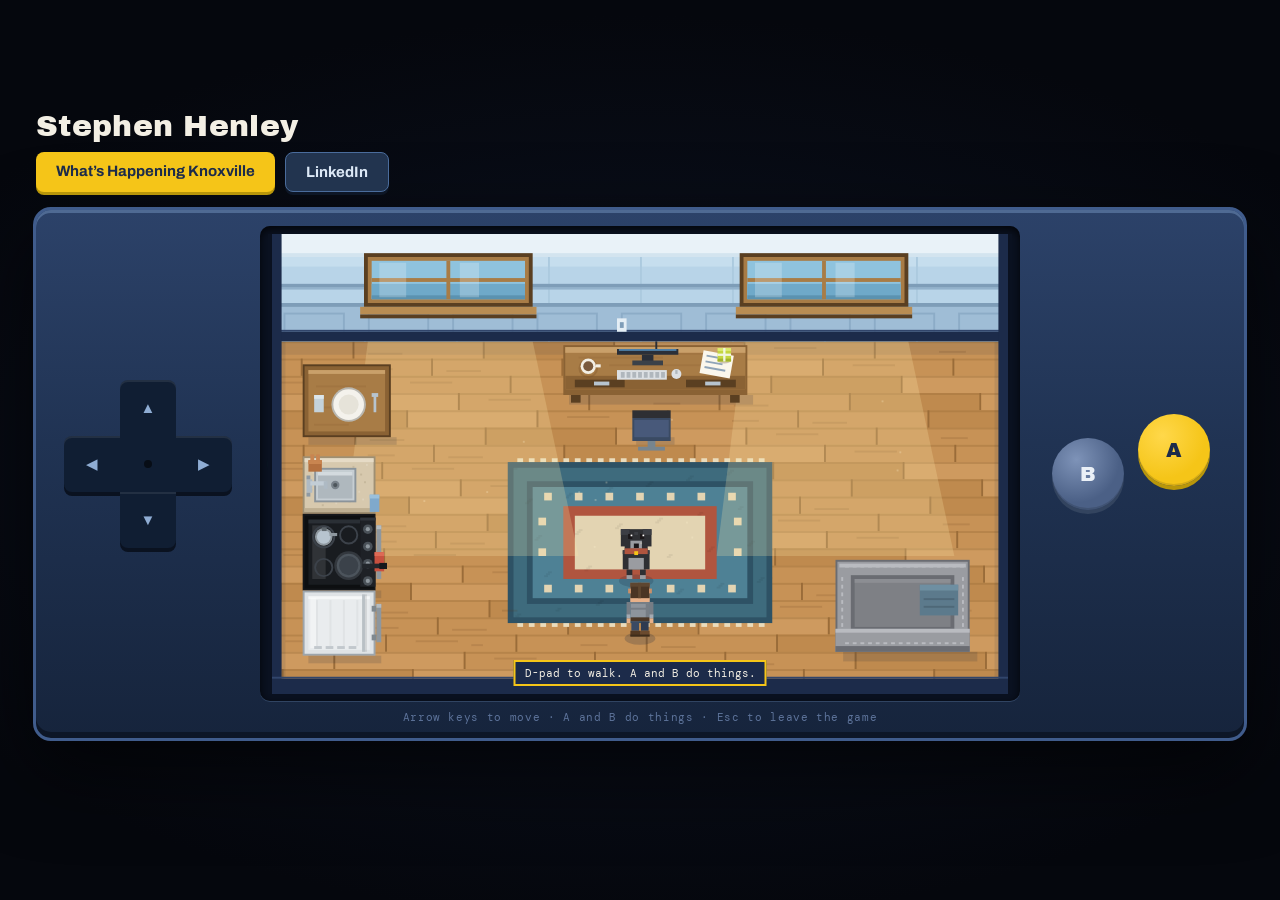
==== commit fc556681: "Point the Knoxville button at the live channel" ====
--- a/index.html
+++ b/index.html
@@ -77,13 +77,6 @@
   }
   nav a:hover{background:var(--yellow-lt)}
   nav a:active{transform:translateY(2px);box-shadow:0 1px 0 var(--yellow-dk)}
-  .navbtn{
-    font-family:var(--body);font-size:11.5px;font-weight:700;cursor:pointer;
-    padding:6px 11px;border-radius:3px;border:0;
-    color:var(--navy);background:var(--yellow);box-shadow:0 3px 0 var(--yellow-dk);
-  }
-  .navbtn:hover{background:var(--yellow-lt)}
-  .navbtn:active{transform:translateY(2px);box-shadow:0 1px 0 var(--yellow-dk)}
   nav a:focus-visible,button:focus-visible{outline:3px solid var(--navy);outline-offset:2px}
 
   /* deck: controls flank the screen on wide, sit under it on narrow */
@@ -198,7 +191,7 @@
       flex-direction:column;align-items:flex-start;gap:11px;
     }
     nav{margin-left:0;gap:10px;flex:0 0 auto}
-    nav a,.navbtn{font-size:15px;padding:11px 20px;border-radius:8px}
+    nav a{font-size:15px;padding:11px 20px;border-radius:8px}
     nav a.quiet{
       background:#22344F;color:#DCE8F6;
       border:1px solid #4A6C9C;box-shadow:0 3px 0 #0D1626;
@@ -255,7 +248,7 @@
     }
     .whoami{width:100%;font-size:25px;padding:0 2px 3px}
     nav{width:100%;margin:0;gap:8px}
-    nav a,.navbtn{flex:1 1 0;text-align:center;font-size:12px;padding:9px 8px;border-radius:6px}
+    nav a{flex:1 1 0;text-align:center;font-size:12px;padding:9px 8px;border-radius:6px}
     nav a.quiet{
       background:#22344F;color:#DCE8F6;
       border:1px solid #4A6C9C;box-shadow:0 3px 0 #0D1626;
@@ -301,8 +294,6 @@
     .ab{width:clamp(60px,18.5vw,82px);height:clamp(60px,18.5vw,82px);font-size:clamp(17px,5vw,22px)}
     .acts{width:clamp(132px,41vw,180px);gap:clamp(8px,3vw,14px)}
     .screenwrap{min-width:0}
-    nav{width:100%;margin-left:0}
-    nav a{flex:1 1 auto;text-align:center;font-size:11px;padding:7px 8px}
     .keyhint{display:none}
   }
 
@@ -311,7 +302,7 @@
     .console{padding:3px 8px 4px;min-height:0;height:100vh;height:100dvh;gap:3px;overflow:hidden}
     .brand{padding:0}
     .whoami{display:none}
-    nav a,.navbtn{font-size:10px;padding:5px 7px}
+    nav a{font-size:10px;padding:5px 7px}
     .deck{
       grid-template-areas:"l screen r";grid-template-columns:auto 1fr auto;
       align-items:center;gap:8px;flex:1;
@@ -330,7 +321,7 @@
     body{padding-top:34px}
     .brand{flex-direction:row;align-items:center;gap:16px;bottom:calc(100% + 12px)}
     .whoami{font-size:21px}
-    nav a,.navbtn{font-size:13px;padding:8px 14px}
+    nav a{font-size:13px;padding:8px 14px}
   }
 
   @media (prefers-reduced-motion:reduce){
@@ -339,14 +330,12 @@
 </style>
 </head>
 <body>
-
-
 <div class="console">
 
   <div class="brand">
     <h1 class="whoami">Stephen Henley</h1>
     <nav aria-label="Links">
-      <button class="navbtn" id="whk">What&rsquo;s Happening Knoxville</button>
+      <a href="https://www.facebook.com/profile.php?id=61585479826468" target="_blank" rel="noopener">What&rsquo;s Happening Knoxville</a>
       <a class="quiet" href="https://linkedin.com/in/stephenhenley1" target="_blank" rel="noopener">LinkedIn</a>
     </nav>
   </div>
@@ -2201,19 +2190,6 @@
     render();
     requestAnimationFrame(frame);
   }
-  document.getElementById('whk').onclick=function(){
-    if(mode==='game'||mode==='sitting') standUp();
-    mode='panel';
-    panel.innerHTML=
-      '<p class="lbl">Channel &middot; SH&#8209;001</p>'+
-      '<h2>What&rsquo;s Happening Knoxville</h2>'+
-      '<p>Local news and events for Knoxville. The page for it is not built yet.</p>'+
-      '<p style="color:#F5C518;font-family:var(--display);font-size:26px;letter-spacing:.05em;text-transform:uppercase;line-height:1.15;margin:14px 0 16px;text-align:center">Under<br>Construction</p>'+
-      '<button class="x" id="xb">Close</button>';
-    panel.hidden=false;
-    var xb=document.getElementById('xb');
-    xb.addEventListener('click',closePanel); xb.focus();
-  };
 
   window.addEventListener('resize',resize);
   resize();
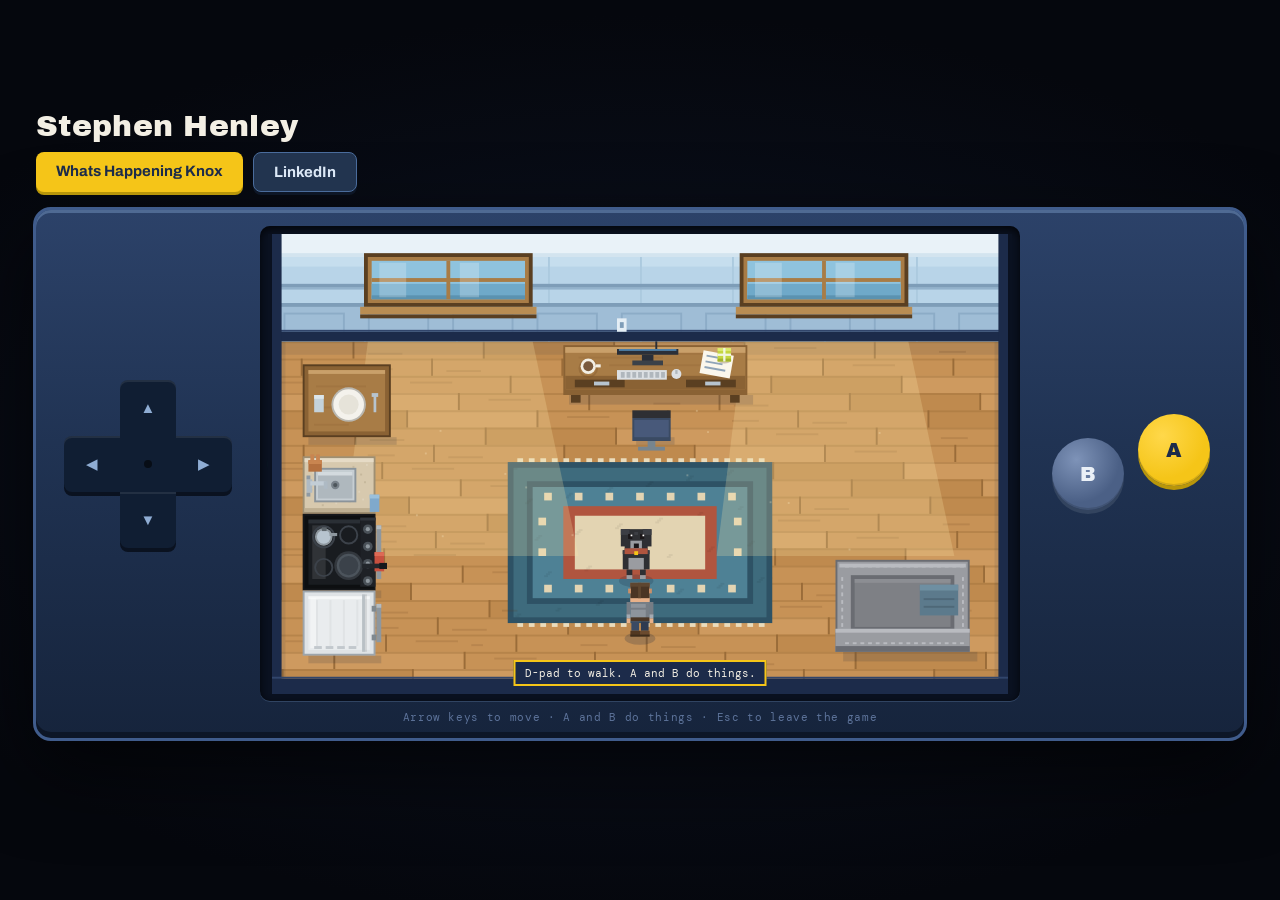
==== commit 8db6e9c5: "Use the whatshappeningknox handle" ====
--- a/index.html
+++ b/index.html
@@ -335,7 +335,7 @@
   <div class="brand">
     <h1 class="whoami">Stephen Henley</h1>
     <nav aria-label="Links">
-      <a href="https://www.facebook.com/profile.php?id=61585479826468" target="_blank" rel="noopener">What&rsquo;s Happening Knoxville</a>
+      <a href="https://www.facebook.com/whatshappeningknox" target="_blank" rel="noopener">Whats Happening Knox</a>
       <a class="quiet" href="https://linkedin.com/in/stephenhenley1" target="_blank" rel="noopener">LinkedIn</a>
     </nav>
   </div>
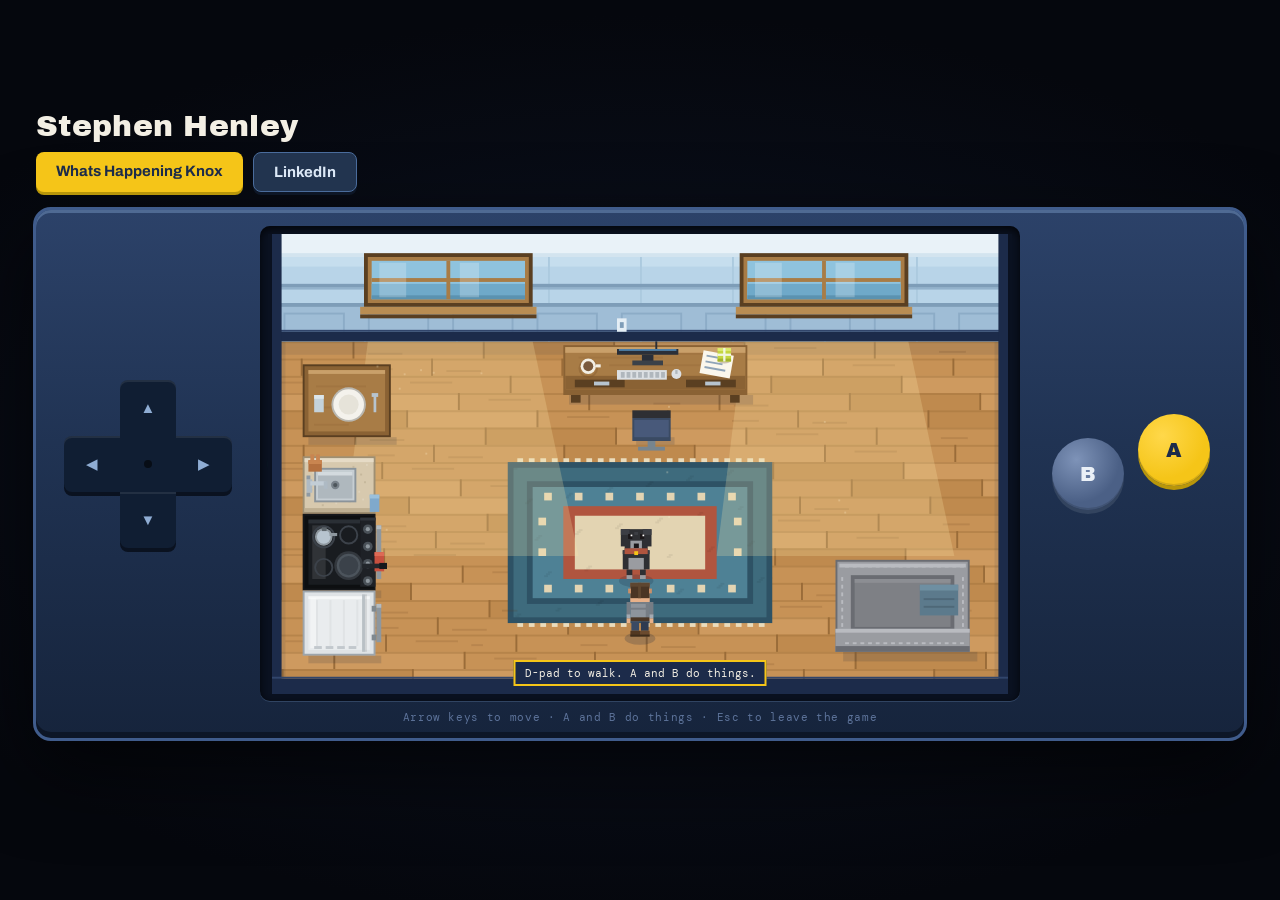
==== commit aee035d5: "Dragon game: score-gated burst upgrades, harrier, named leaderboard Fire is a magazine rather than a" ====
--- a/index.html
+++ b/index.html
@@ -1090,18 +1090,51 @@
   var DMG_ARROW=7, DMG_FLAME=10, DMG_ROCK=16, MAXHP=100;
   var HIT_R=10, INVULN=0.6, DYING=1.3;
 
+  /* Fire is a magazine, not a laser. Each level buys a longer burst and an
+     extra stream, and the magazine refills on its own, so the button is
+     always tapped in bursts and never leaned on.
+     `size` is how many volleys a full burst holds, `regen` how fast it comes
+     back per second. Level 1 is deliberately tiny. */
+  var POWER_MAX=4;
+  function fireProfile(){
+    if(G.power<=1) return {rate:0.115, streams:1, spread:0,     size:5,  regen:2.2};
+    if(G.power===2) return {rate:0.095, streams:2, spread:0.09, size:10, regen:2.4};
+    if(G.power===3) return {rate:0.078, streams:3, spread:0.11, size:18, regen:2.8};
+    return            {rate:0.062, streams:3, spread:0.145,     size:36, regen:3.4};
+  }
+  /* Levels are gated on score, not on luck. A power orb never even appears
+     until the next threshold is cleared, so picking one up always means it
+     was earned and there is no such thing as a dud pickup. */
+  var POWER_AT=[0, 50, 100, 200];
+  function nextPowerAt(){ return G.power<POWER_MAX ? POWER_AT[G.power] : null; }
+  function canLevel(){ return G.power<POWER_MAX && G.score>=POWER_AT[G.power]; }
+
+  // drifting pickups, and the surge clock that decides where they appear
+  var PICK_R=9, PICK_LIFE=11, PICK_V=60;
+  var SURGE_FIRST=11, SURGE_MIN=8.5, SURGE_WARN=3.6;
+  var LIVES_MAX=2;
+
+  // the harrier: the first enemy that comes at you in the air
+  var HARRIER_AFTER=45, DMG_HARRIER=18, HARRIER_TRACK=30;
+
   var G={ y:100, vy:0, wing:0, tilt:0, hp:MAXHP, invuln:0, flash:0, dyingT:0,
-          foes:[], shots:[], flames:[], balls:[], blasts:[], ash:[], embers:[],
+          foes:[], shots:[], flames:[], balls:[], blasts:[], ash:[], embers:[], picks:[],
           scroll:0, t:0, nextSpawn:0, score:0, best:0, spec:0, fireCd:0,
-          state:'ready', shake:0, shakeM:0, table:[], rank:-1, ridges:null };
+          power:1, burst:5, lives:0,
+          surgeT:SURGE_FIRST, surgeDropped:false, surgeN:0,
+          state:'ready', shake:0, shakeM:0, table:[], rank:-1, ridges:null,
+          entry:null };
   try{ G.best=parseInt(localStorage.getItem('room-best')||'0',10)||0; }catch(e){}
 
   function gameReset(){
     G.y=100; G.vy=0; G.tilt=0; G.wing=0;
     G.hp=MAXHP; G.invuln=1.0; G.flash=0; G.dyingT=0;
     G.foes=[]; G.shots=[]; G.flames=[]; G.balls=[]; G.blasts=[]; G.ash=[]; G.embers=[];
+    G.picks=[];
     G.t=0; G.nextSpawn=2.2; G.score=0; G.spec=0; G.fireCd=0;
-    G.state='ready'; G.shake=0; G.rank=-1;
+    G.power=1; G.burst=fireProfile().size; G.lives=0; G.pickFlash=null;
+    G.surgeT=SURGE_FIRST; G.surgeDropped=false; G.surgeN=0;
+    G.state='ready'; G.shake=0; G.rank=-1; G.entry=null;
     if(!G.ridges) buildRidges();
   }
   function buildRidges(){
@@ -1110,26 +1143,39 @@
     G.stars=[]; for(var i=0;i<70;i++) G.stars.push({x:Math.random()*W,y:Math.random()*(GY-16),s:0.3+Math.random()*1.3,b:Math.random()});
   }
 
-  function pointsFor(t){ return t==='ballista'?5:(t==='catapult'?2:1); }
-  function radiusFor(t){ return (t==='ballista'?30:(t==='catapult'?26:16))*SC; }
-  function enemyTop(e){ return GY-(e.type==='ballista'?34:(e.type==='catapult'?30:20))*SC; }
-  function hpFor(t){ return t==='ballista'?3:1; }
+  function pointsFor(t){ return t==='ballista'?5:(t==='harrier'?3:(t==='catapult'?2:1)); }
+  function radiusFor(t){ return (t==='ballista'?30:(t==='harrier'?20:(t==='catapult'?26:16)))*SC; }
+  function enemyTop(e){
+    if(e.fly) return e.y;
+    return GY-(e.type==='ballista'?34:(e.type==='catapult'?30:20))*SC;
+  }
+  function hpFor(t){ return t==='ballista'?3:(t==='harrier'?2:1); }
 
   function spawnFoe(){
     // The ballista is the thing to watch out for, so it stays rare and never
     // shows up in the opening seconds: a run should start readable and only
     // then get genuinely dangerous.
+    var har = G.t<HARRIER_AFTER ? 0 : Math.min(0.18, (G.t-HARRIER_AFTER)*0.0045);
     var bal = G.t<20 ? 0 : Math.min(0.16, (G.t-20)*0.004);
-    var cat=Math.min(0.38,G.t*0.009), fl=Math.min(0.30,G.t*0.006), r0=Math.random();
-    var type = r0<bal ? 'ballista'
-             : r0<bal+cat ? 'catapult'
-             : r0<bal+cat+fl ? 'flaming' : 'archer';
-    G.foes.push({ type:type, x:W+22, alive:true, deathTimer:0, deathDur:0.45, burning:false,
+    var cat=Math.min(0.34,G.t*0.009), fl=Math.min(0.28,G.t*0.006), r0=Math.random();
+    var type = r0<har ? 'harrier'
+             : r0<har+bal ? 'ballista'
+             : r0<har+bal+cat ? 'catapult'
+             : r0<har+bal+cat+fl ? 'flaming' : 'archer';
+    var e={ type:type, x:W+22, alive:true, deathTimer:0, deathDur:0.45, burning:false,
       legPhase:Math.random()*10, hp:hpFor(type), hitT:0,
       shotCd: type==='ballista' ? (2.4+Math.random()) :
-              type==='catapult' ? (1.6+Math.random()*1.2) : (0.7+Math.random()*0.9) });
+              type==='catapult' ? (1.6+Math.random()*1.2) : (0.7+Math.random()*0.9) };
+    if(type==='harrier'){
+      // Comes in at your altitude rather than shooting up at you, so the
+      // answer is to move or to burn it, not to climb out of range.
+      e.fly=true; e.y=clamp(G.y+(Math.random()*60-30),TOPM+6,BOTM-6);
+      e.wing=Math.random()*6; e.peel=0; e.shotCd=1e9;
+    }
+    G.foes.push(e);
   }
   function cooldownFor(t){
+    if(t==='harrier') return 1e9;
     if(t==='ballista') return Math.max(1.9,3.2-G.t*0.010)+Math.random()*0.5;
     if(t==='catapult') return Math.max(1.05,2.5-G.t*0.013)+Math.random()*0.7;
     if(t==='flaming')  return Math.max(0.7,1.5-G.t*0.012)+Math.random()*0.5;
@@ -1165,6 +1211,31 @@
       G.ash.push({x:x,y:y,vx:Math.cos(a)*sp,vy:Math.sin(a)*sp-12*f,life:0.35+Math.random()*0.25,age:0}); }
   }
 
+  /* Pickups drift in from the right and bob. A surge drops one high on the
+     screen a few seconds before the wave lands, so taking it means climbing
+     out of position exactly when the screen is about to fill. */
+  function dropPick(kind,y){
+    G.picks.push({kind:kind, x:W+14, y:y, bob:Math.random()*6.28, age:0, life:PICK_LIFE});
+  }
+  function pickKind(){
+    if(canLevel()) return 'power';
+    if(G.lives<LIVES_MAX && Math.random()<0.25) return 'life';
+    return 'heal';   // usually wanted by the time it crosses the screen
+  }
+  function takePick(pk){
+    if(pk.kind==='power'){ G.power=Math.min(POWER_MAX,G.power+1); G.burst=fireProfile().size; }
+    else if(pk.kind==='heal'){ G.hp=Math.min(MAXHP,G.hp+34); }
+    else { G.lives=Math.min(LIVES_MAX,G.lives+1); }
+    G.pickFlash={kind:pk.kind, t:1.1};
+    for(var i=0;i<12;i++){ var a=Math.random()*6.28, sp=20+Math.random()*38;
+      G.embers.push({x:pk.x,y:pk.y,vx:Math.cos(a)*sp,vy:Math.sin(a)*sp,life:0.4+Math.random()*0.3,age:0}); }
+  }
+  function surge(){
+    G.surgeN++;
+    var n=Math.min(5, 2+Math.floor(G.surgeN/2));
+    for(var i=0;i<n;i++){ spawnFoe(); var e=G.foes[G.foes.length-1]; e.x=W+22+i*30; }
+  }
+
   function mouth(){ return { x: DX + 70*SC, y: G.y - 4*SC }; }
 
   function fireSpecial(){
@@ -1189,16 +1260,82 @@
   function hurt(d){
     if(G.invuln>0||G.state!=='play') return;
     G.hp-=d; G.invuln=INVULN; G.flash=0.25;
-    if(G.hp<=0){ G.hp=0; G.state='dying'; G.dyingT=DYING; }
-  }
-  function loadScores(){ try{ var a=JSON.parse(localStorage.getItem('room-scores')||'[]'); return Array.isArray(a)?a:[]; }catch(e){ return []; } }
-  function saveScore(n){ var a=loadScores(); a.push(n); a.sort(function(x,y){return y-x;}); a=a.slice(0,5);
-    try{ localStorage.setItem('room-scores',JSON.stringify(a)); }catch(e){} return a; }
+    if(G.hp<=0){
+      if(G.lives>0){
+        // A revive pack buys the run back once, but not for free: you lose a
+        // power level, so a long run cannot be built purely on packs.
+        G.lives--; G.hp=Math.round(MAXHP*0.6); G.invuln=1.8; G.flash=0.5;
+        G.power=Math.max(1,G.power-1); G.burst=fireProfile().size;
+        G.shots.length=0; G.shake=0.3; G.shakeM=5;
+        puffAsh(DX,G.y,18,2.0);
+        return;
+      }
+      G.hp=0; G.state='dying'; G.dyingT=DYING;
+    }
+  }
+  /* Scores used to be bare numbers. They carry initials now, so anything
+     already saved is migrated rather than thrown away. */
+  function loadScores(){
+    try{
+      var a=JSON.parse(localStorage.getItem('room-scores')||'[]');
+      if(!Array.isArray(a)) return [];
+      return a.map(function(v){
+        return (typeof v==='number') ? {n:'--', s:v} : {n:(v&&v.n)||'--', s:(v&&v.s)|0};
+      });
+    }catch(e){ return []; }
+  }
+  function saveScore(name,score){
+    var a=loadScores(); a.push({n:name,s:score});
+    a.sort(function(x,y){return y.s-x.s;}); a=a.slice(0,5);
+    try{ localStorage.setItem('room-scores',JSON.stringify(a)); }catch(e){}
+    return a;
+  }
+  function placesInTable(score){
+    var a=loadScores();
+    if(a.length<5) return true;
+    for(var i=0;i<a.length;i++) if(score>a[i].s) return true;
+    return false;
+  }
+  var ALPHA='ABCDEFGHIJKLMNOPQRSTUVWXYZ .-';
   function endRun(){
+    if(G.score>G.best){ G.best=G.score; try{ localStorage.setItem('room-best',String(G.best)); }catch(e){} }
+    if(G.score>0 && placesInTable(G.score)){
+      // earned a slot, so take initials before showing the board
+      G.state='entry';
+      G.entry={ idx:[0,0], pos:0, blink:0 };
+      return;
+    }
+    commitScore('--');
+  }
+  function commitScore(name){
     G.state='over';
-    G.table=saveScore(G.score); G.rank=-1;
-    for(var i=0;i<G.table.length;i++) if(G.table[i]===G.score){ G.rank=i; break; }
-    if(G.score>G.best){ G.best=G.score; try{ localStorage.setItem('room-best',String(G.best)); }catch(e){} }
+    G.table=saveScore(name,G.score); G.rank=-1;
+    for(var i=0;i<G.table.length;i++){
+      if(G.table[i].s===G.score && G.table[i].n===name){ G.rank=i; break; }
+    }
+    G.entry=null;
+  }
+  function entryName(){
+    if(!G.entry) return '--';
+    return G.entry.idx.map(function(i){ return ALPHA.charAt(i); }).join('');
+  }
+  function entryMove(d){ if(!G.entry) return; G.entry.pos=(G.entry.pos+d+2)%2; }
+  function entryCycle(d){
+    if(!G.entry) return;
+    var p=G.entry.pos;
+    G.entry.idx[p]=(G.entry.idx[p]+d+ALPHA.length)%ALPHA.length;
+  }
+  function entryType(ch){
+    if(!G.entry) return;
+    var i=ALPHA.indexOf(ch.toUpperCase());
+    if(i<0) return;
+    G.entry.idx[G.entry.pos]=i;
+    if(G.entry.pos<1) G.entry.pos++;
+  }
+  function entryConfirm(){
+    if(!G.entry) return;
+    if(G.entry.pos<1){ G.entry.pos=1; return; }
+    commitScore(entryName());
   }
 
   function gameStep(dt){
@@ -1245,39 +1382,90 @@
     // special
     if(G.tapSpecial){ G.tapSpecial=false; fireSpecial(); }
 
-    // held breath
+    // fire: a magazine that empties fast and refills on its own. At level 1
+    // that is about half a second of flame and then a wait; at level 4 it is
+    // two solid seconds. The length of the burst IS the upgrade.
     var m=mouth();
-    if(keys.use){
+    var prof=fireProfile();
+    if(keys.use && G.burst>=1){
       G.fireCd-=dt;
       if(G.fireCd<=0){
-        var ang=FIRE_ANG+(Math.random()-0.5)*0.15;
-        G.flames.push({x:m.x,y:m.y,vx:Math.cos(ang)*FIRE_V,vy:Math.sin(ang)*FIRE_V,life:FIRE_LIFE,age:0});
-        G.fireCd=FIRE_RATE;
+        for(var fs=0; fs<prof.streams; fs++){
+          var off=(prof.streams===1)?0:(fs-(prof.streams-1)/2)*prof.spread;
+          var ang=FIRE_ANG+off+(Math.random()-0.5)*0.09;
+          G.flames.push({x:m.x,y:m.y,vx:Math.cos(ang)*FIRE_V,vy:Math.sin(ang)*FIRE_V,life:FIRE_LIFE,age:0});
+        }
+        G.burst-=1;
+        G.fireCd=prof.rate;
       }
-    }
-
-    // spawn
+    } else {
+      G.burst=Math.min(prof.size, G.burst+prof.regen*dt);
+    }
+    if(G.pickFlash && G.pickFlash.t>0) G.pickFlash.t-=dt;
+
+    // spawn, thinned out slightly because surges now carry the pressure
     G.nextSpawn-=dt;
-    if(G.nextSpawn<=0){ spawnFoe(); G.nextSpawn=Math.max(0.46,1.5-G.t*0.019)+Math.random()*0.6; }
+    if(G.nextSpawn<=0){ spawnFoe(); G.nextSpawn=Math.max(0.62,1.8-G.t*0.017)+Math.random()*0.6; }
+
+    // the surge clock
+    G.surgeT-=dt;
+    if(!G.surgeDropped && G.surgeT<=SURGE_WARN){
+      G.surgeDropped=true;
+      dropPick(pickKind(), TOPM+10+Math.random()*14);
+    }
+    if(G.surgeT<=0){
+      surge();
+      G.surgeDropped=false;
+      G.surgeT=Math.max(SURGE_MIN, 14-G.surgeN*0.35)+Math.random()*2.5;
+    }
+
+    // pickups drift and bob; grabbing one is a proximity check
+    for(var pi=G.picks.length-1;pi>=0;pi--){
+      var pk=G.picks[pi];
+      pk.age+=dt; pk.bob+=dt*2.4;
+      pk.x-=PICK_V*dt;
+      var pdx=pk.x-DX, pdy=(pk.y+Math.sin(pk.bob)*3)-G.y;
+      if(pdx*pdx+pdy*pdy < (PICK_R+HIT_R)*(PICK_R+HIT_R)){ takePick(pk); G.picks.splice(pi,1); continue; }
+      if(pk.x<-14||pk.age>pk.life) G.picks.splice(pi,1);
+    }
 
     for(var i=G.foes.length-1;i>=0;i--){
       var e=G.foes[i];
       if(e.alive){
-        e.x -= (e.type==='catapult'||e.type==='ballista'?SCROLLV:SCROLLV+16)*dt;
+        if(e.fly){
+          e.x -= (SCROLLV+34)*dt;
+          e.wing+=dt*15;
+          if(e.peel>0){ e.peel-=dt; e.y+=e.peelV*dt; }
+          else {
+            var want=G.y-e.y;
+            e.y += Math.max(-HARRIER_TRACK,Math.min(HARRIER_TRACK,want*2.2))*dt;
+          }
+          e.y=clamp(e.y,TOPM+4,BOTM-4);
+          if(e.peel<=0 && G.invuln<=0){
+            var hdx=e.x-DX, hdy=e.y-G.y;
+            if(hdx*hdx+hdy*hdy < (HIT_R+12)*(HIT_R+12)){
+              hurt(DMG_HARRIER);
+              e.peel=1.6; e.peelV=(hdy>=0?1:-1)*70;
+            }
+          }
+        } else {
+          e.x -= (e.type==='catapult'||e.type==='ballista'?SCROLLV:SCROLLV+16)*dt;
+        }
         e.legPhase+=dt*7;
         if(e.hitT>0) e.hitT-=dt;
-        if(e.x<W-4){ e.shotCd-=dt; if(e.shotCd<=0){ foeShoot(e); e.shotCd=cooldownFor(e.type); } }
-      } else e.deathTimer-=dt;
+        if(!e.fly && e.x<W-4){ e.shotCd-=dt; if(e.shotCd<=0){ foeShoot(e); e.shotCd=cooldownFor(e.type); } }
+      } else { e.deathTimer-=dt; if(e.fly) e.y+=90*dt; }
       if(e.x<-26||(!e.alive&&e.deathTimer<=0)) G.foes.splice(i,1);
     }
 
     // incoming
     for(var j=G.shots.length-1;j>=0;j--){
       var p=G.shots[j];
+      if(!p) continue;                 // a revive inside hurt() empties this array
       p.age+=dt; p.vy+=p.g*dt; p.x+=p.vx*dt; p.y+=p.vy*dt;
       if(G.invuln<=0){
         var dx=p.x-DX, dy=p.y-G.y, rr=p.r+HIT_R;
-        if(dx*dx+dy*dy<rr*rr){ hurt(p.dmg); G.shots.splice(j,1); continue; }
+        if(dx*dx+dy*dy<rr*rr){ hurt(p.dmg); if(j<G.shots.length) G.shots.splice(j,1); continue; }
       }
       if(p.age>3.5||p.x<-18||p.y>H+20) G.shots.splice(j,1);
     }
@@ -1569,6 +1757,82 @@
     }
   }
 
+  /* The harrier: a rider on a war hawk. It needs a warm point of light or a
+     dark bird on a dark sky is invisible, which is the same lesson the
+     ballista's lamp taught. */
+  function drawFoeHarrier(e){
+    ctx.save(); ctx.translate(e.x,e.y); ctx.scale(SC,SC);
+    if(!e.alive){ var t=1-Math.max(0,e.deathTimer)/(e.deathDur||0.45);
+      ctx.globalAlpha=1-t; ctx.rotate(t*1.9); }
+    var f=Math.sin(e.wing);
+    // far wing first so the body overlaps it
+    ctx.fillStyle='#1B1D28';
+    ctx.beginPath(); ctx.moveTo(2,-4);
+    ctx.quadraticCurveTo(-16,-14-f*16,-30,-4-f*10); ctx.quadraticCurveTo(-14,2,2,4); ctx.closePath(); ctx.fill();
+    // body and tail
+    ctx.fillStyle='#33323F';
+    ctx.beginPath(); ctx.ellipse(0,0,17,7,0,0,6.3); ctx.fill();
+    ctx.fillStyle='#22222C';
+    ctx.beginPath(); ctx.moveTo(-14,-2); ctx.lineTo(-30,-7); ctx.lineTo(-30,6); ctx.lineTo(-14,3); ctx.closePath(); ctx.fill();
+    // head and beak, facing the dragon
+    ctx.fillStyle='#3C3B49'; ctx.beginPath(); ctx.arc(16,-3,6.4,0,6.3); ctx.fill();
+    ctx.fillStyle='#E0A23C'; ctx.beginPath();
+    ctx.moveTo(27,-3); ctx.lineTo(20,-6); ctx.lineTo(20,1); ctx.closePath(); ctx.fill();
+    ctx.fillStyle='#FFDF7A'; ctx.beginPath(); ctx.arc(18,-5,1.7,0,6.3); ctx.fill();
+    // rider
+    ctx.fillStyle='#4A5A38';
+    ctx.beginPath(); ctx.moveTo(-2,-6); ctx.lineTo(6,-6); ctx.lineTo(4,-18); ctx.lineTo(-1,-18); ctx.closePath(); ctx.fill();
+    ctx.fillStyle='#C19A6D'; ctx.beginPath(); ctx.arc(2,-21,4.6,0,6.3); ctx.fill();
+    ctx.fillStyle='#2E3A20'; ctx.beginPath(); ctx.arc(2,-22.5,5,Math.PI,0); ctx.fill();
+    // near wing, over the body
+    ctx.fillStyle='#2A2A36';
+    ctx.beginPath(); ctx.moveTo(2,-2);
+    ctx.quadraticCurveTo(-14,10+f*18,-28,4+f*12); ctx.quadraticCurveTo(-12,6,2,5); ctx.closePath(); ctx.fill();
+    // the lantern the rider carries, so it reads against the night
+    var lg=ctx.createRadialGradient(-4,-16,0,-4,-16,15);
+    lg.addColorStop(0,'rgba(255,160,70,0.85)'); lg.addColorStop(1,'rgba(255,120,40,0)');
+    ctx.fillStyle=lg; ctx.beginPath(); ctx.arc(-4,-16,15,0,6.3); ctx.fill();
+    ctx.fillStyle='#FFC978'; r(-6,-18,4,5,'#FFC978');
+    if(e.hitT>0){ ctx.globalAlpha=Math.min(1,e.hitT/0.16)*0.7; ctx.fillStyle='#FFD9A0';
+      ctx.beginPath(); ctx.ellipse(0,-6,26,20,0,0,6.3); ctx.fill(); ctx.globalAlpha=1; }
+    if(e.burning&&!e.alive) burnFx(e.legPhase,-6);
+    ctx.restore();
+    if(e.alive && e.hp<hpFor('harrier')){
+      for(var q=0;q<hpFor('harrier');q++)
+        r(e.x-5+q*6, e.y-16, 4, 2, q<e.hp?'#E8A63F':'rgba(130,120,110,0.45)');
+    }
+  }
+
+  /* The floaty things. Amber raises your fire, green heals, blue buys you a
+     second run. All three glow, because they are meant to pull you off your
+     line and you have to be able to see them from across the screen. */
+  function drawPick(pk){
+    var y=pk.y+Math.sin(pk.bob)*3;
+    var col = pk.kind==='power' ? ['#FFD24A','#E8892A'] :
+              pk.kind==='heal'  ? ['#8CE6A6','#2E9B57'] : ['#9CC8FF','#3A6FD0'];
+    var pulse=0.75+Math.sin(pk.bob*1.7)*0.25;
+    var fade = pk.age>pk.life-2 ? Math.max(0,(pk.life-pk.age)/2) : 1;
+    ctx.save(); ctx.globalAlpha=fade;
+    var g=ctx.createRadialGradient(pk.x,y,0,pk.x,y,16*pulse);
+    g.addColorStop(0,col[0]); g.addColorStop(0.28,col[1]); g.addColorStop(1,'rgba(0,0,0,0)');
+    ctx.globalAlpha=0.5*fade; ctx.fillStyle=g;
+    ctx.beginPath(); ctx.arc(pk.x,y,16*pulse,0,6.3); ctx.fill();
+    ctx.globalAlpha=fade;
+    ctx.fillStyle=col[1]; ctx.beginPath(); ctx.arc(pk.x,y,6.4,0,6.3); ctx.fill();
+    ctx.fillStyle=col[0]; ctx.beginPath(); ctx.arc(pk.x,y,4.6,0,6.3); ctx.fill();
+    ctx.fillStyle='rgba(255,255,255,0.85)'; ctx.beginPath(); ctx.arc(pk.x-1.6,y-1.8,1.5,0,6.3); ctx.fill();
+    // a glyph so the three are told apart at a glance
+    if(pk.kind==='power'){
+      // a double chevron pointing up: more fire
+      ctx.strokeStyle='#20160A'; ctx.lineWidth=1.3; ctx.lineJoin='round';
+      ctx.beginPath(); ctx.moveTo(pk.x-2.6,y+0.4); ctx.lineTo(pk.x,y-2.4); ctx.lineTo(pk.x+2.6,y+0.4); ctx.stroke();
+      ctx.beginPath(); ctx.moveTo(pk.x-2.6,y+3.2); ctx.lineTo(pk.x,y+0.4); ctx.lineTo(pk.x+2.6,y+3.2); ctx.stroke();
+    }
+    else if(pk.kind==='heal'){ r(pk.x-2.8,y-0.9,5.6,1.8,'#0B2A16'); r(pk.x-0.9,y-2.8,1.8,5.6,'#0B2A16'); }
+    else { r(pk.x-2.6,y-2.2,5.2,1.7,'#0A1A34'); r(pk.x-2.6,y+0.6,5.2,1.7,'#0A1A34'); }
+    ctx.restore();
+  }
+
   function ridgeLayer(pts,sf,col,al){
     var segW=W/(pts.length-6), shift=(G.scroll*sf)%segW, v=[];
     for(var i=0;i<pts.length;i++) v.push({x:-segW*2+i*segW-shift,y:pts[i]});
@@ -1620,9 +1884,11 @@
       ctx.beginPath(); ctx.ellipse(qx,GY+14,9,3,0,0,6.3); ctx.fill(); }
 
     for(var e1=0;e1<G.foes.length;e1++){ var e=G.foes[e1];
-      if(e.type==='ballista') drawFoeBallista(e);
+      if(e.type==='harrier') drawFoeHarrier(e);
+      else if(e.type==='ballista') drawFoeBallista(e);
       else if(e.type==='catapult') drawFoeCatapult(e);
       else drawFoeArcher(e); }
+    for(var pq=0;pq<G.picks.length;pq++) drawPick(G.picks[pq]);
 
     // incoming
     for(var s2=0;s2<G.shots.length;s2++){ var p=G.shots[s2];
@@ -1709,27 +1975,90 @@
     var hc = frac>0.5 ? '#5FD08A' : (frac>0.22 ? '#E8B23F' : '#E4574C');
     r(11,11,Math.round(hw*frac),6,hc);
     r(11,11,Math.round(hw*frac),2,'rgba(255,255,255,0.28)');
+    // spare lives, as small pips on the end of the health bar
+    for(var lv=0; lv<G.lives; lv++) r(10+hw+6+lv*6, 11, 4, 6, '#9CC8FF');
+    // the burst magazine, under health because they are both things you spend
+    var pfz=fireProfile();
+    r(10,20,hw+2,5,'rgba(6,10,20,0.75)');
+    var bfrac=Math.max(0,Math.min(1,G.burst/pfz.size));
+    r(11,21,Math.round(hw*bfrac),3, G.burst>=1?'#6FD3E8':'#3E5A66');
+    // notches, so a longer magazine is visibly longer rather than just fuller
+    for(var nk=1; nk<Math.min(pfz.size,12); nk++){
+      var nx=11+Math.round(hw*(nk/Math.min(pfz.size,12)));
+      r(nx,21,0.7,3,'rgba(8,14,26,0.85)');
+    }
     // special
-    r(10,21,hw+2,7,'rgba(6,10,20,0.75)');
+    r(10,27,hw+2,7,'rgba(6,10,20,0.75)');
     var sready=G.spec>=100;
-    r(11,22,Math.round(hw*(G.spec/100)),5, sready?'#FFD24A':'#C2652A');
+    r(11,28,Math.round(hw*(G.spec/100)),5, sready?'#FFD24A':'#C2652A');
     if(sready){ ctx.font='700 6px "Archivo Black", Arial Black, sans-serif';
-      ctx.fillStyle='#3A2A06'; ctx.fillText('B  READY',16,25); }
+      ctx.fillStyle='#3A2A06'; ctx.fillText('B  READY',16,31); }
+    // fire power, as filled chevrons, with what the next one costs
+    for(var pw=0; pw<POWER_MAX; pw++){
+      var on=pw<G.power;
+      r(10+pw*7, 37, 5, 4, on?'#FFB748':'rgba(120,110,100,0.35)');
+      if(on) r(10+pw*7, 37, 5, 1.4, '#FFE1A0');
+    }
+    var nxt=nextPowerAt();
+    if(nxt!==null){
+      ctx.font='500 6px "DM Mono", monospace';
+      ctx.fillStyle = canLevel() ? '#FFD24A' : '#66748F';
+      ctx.fillText(canLevel()? 'UPGRADE READY' : ('NEXT '+nxt), 10+POWER_MAX*7+4, 39);
+    }
+    // a brief word when a pickup lands, so its effect is never a mystery
+    if(G.pickFlash && G.pickFlash.t>0){
+      var pf=G.pickFlash;
+      ctx.save(); ctx.globalAlpha=Math.min(1,pf.t/0.5);
+      ctx.textAlign='center'; ctx.font='700 8px "Archivo Black", Arial Black, sans-serif';
+      ctx.fillStyle = pf.kind==='power'?'#FFD24A':(pf.kind==='heal'?'#8CE6A6':'#9CC8FF');
+      ctx.fillText(pf.kind==='power'?('FIRE '+G.power):(pf.kind==='heal'?'MENDED':'EXTRA LIFE'),
+                   DX, G.y-26-(1.1-pf.t)*10);
+      ctx.restore(); ctx.textAlign='left';
+    }
     // score, kept left so it never sits under the page links
     ctx.textAlign='left';
     ctx.font='700 14px "Archivo Black", Arial Black, sans-serif';
-    ctx.fillStyle='#E8C87A'; ctx.fillText(String(G.score),10,41);
+    ctx.fillStyle='#E8C87A'; ctx.fillText(String(G.score),10,52);
     ctx.font='500 6px "DM Mono", monospace'; ctx.fillStyle='#7A88A8';
-    ctx.fillText('BEST '+G.best,10,53);
+    ctx.fillText('BEST '+G.best,10,63);
 
     if(G.state==='ready'){
       ctx.globalAlpha=0.55; r(0,0,W,H,'#070B16'); ctx.globalAlpha=1;
       ctx.textAlign='center';
       ctx.font='500 8px "DM Mono", monospace'; ctx.fillStyle='#9FB0CC';
-      ctx.fillText('hold UP to climb',W/2,H/2-14);
-      ctx.fillText('hold A to breathe fire',W/2,H/2);
-      ctx.fillText('B when the bar is full',W/2,H/2+14);
+      ctx.fillText('hold UP to climb',W/2,H/2-24);
+      ctx.fillText('A breathes fire, in short bursts',W/2,H/2-10);
+      ctx.fillText('B when the bar is full',W/2,H/2+4);
+      ctx.fillText('score 50 to earn a longer one',W/2,H/2+18);
       if(G.best>0){ ctx.fillStyle='#7A88A8'; ctx.font='500 7px "DM Mono", monospace'; ctx.fillText('BEST '+G.best,W/2,H/2+32); }
+    }
+    if(G.state==='entry'){
+      ctx.globalAlpha=0.86; r(0,0,W,H,'#070B16'); ctx.globalAlpha=1;
+      ctx.textAlign='center';
+      ctx.font='700 13px "Archivo Black", Arial Black, sans-serif';
+      ctx.fillStyle='#E8A63F'; ctx.fillText('HIGH SCORE',W/2,H/2-52);
+      ctx.font='700 11px "Archivo Black", Arial Black, sans-serif';
+      ctx.fillStyle='#EFE6D2'; ctx.fillText(G.score+' PTS',W/2,H/2-34);
+
+      var nm=entryName(), bw=26, x0=W/2-bw/2;
+      G.entry.blink+=0.035;
+      for(var ci=0;ci<2;ci++){
+        var cx=x0+ci*bw, sel=(ci===G.entry.pos);
+        r(cx-10,H/2-18,20,26, sel?'#1B2A44':'#101725');
+        if(sel){
+          r(cx-10,H/2-18,20,2,'#FFD24A'); r(cx-10,H/2+6,20,2,'#FFD24A');
+          // little arrows so it is obvious the stick changes the letter
+          ctx.fillStyle='#FFD24A';
+          ctx.beginPath(); ctx.moveTo(cx,H/2-24); ctx.lineTo(cx-4,H/2-20); ctx.lineTo(cx+4,H/2-20); ctx.closePath(); ctx.fill();
+          ctx.beginPath(); ctx.moveTo(cx,H/2+14); ctx.lineTo(cx-4,H/2+10); ctx.lineTo(cx+4,H/2+10); ctx.closePath(); ctx.fill();
+        }
+        ctx.font='700 15px "Archivo Black", Arial Black, sans-serif';
+        ctx.fillStyle = sel ? '#FFE9A8' : '#9FB0CC';
+        if(!sel || Math.sin(G.entry.blink*4)>-0.82) ctx.fillText(nm.charAt(ci),cx,H/2-4);
+      }
+      ctx.font='500 7px "DM Mono", monospace'; ctx.fillStyle='#7E8FAC';
+      ctx.fillText('D-pad picks letters  ·  A confirms',W/2,H/2+30);
+      ctx.fillText('or just type it',W/2,H/2+42);
     }
     if(G.state==='over'){
       ctx.globalAlpha=0.84; r(0,0,W,H,'#070B16'); ctx.globalAlpha=1;
@@ -1738,13 +2067,14 @@
       ctx.fillStyle='#E8A63F'; ctx.fillText('DOWNED',W/2,H/2-46);
       ctx.font='700 11px "Archivo Black", Arial Black, sans-serif';
       ctx.fillStyle='#EFE6D2'; ctx.fillText(G.score+' PTS',W/2,H/2-26);
-      var tb=(G.table&&G.table.length)?G.table:[G.score];
+      var tb=(G.table&&G.table.length)?G.table:[{n:'--',s:G.score}];
       ctx.font='500 7px "DM Mono", monospace';
       for(var ri=0;ri<tb.length;ri++){
-        var mine=(ri===G.rank);
-        ctx.textAlign='right'; ctx.fillStyle=mine?'#FFD24A':'#6E7E9C'; ctx.fillText((ri+1)+'.',W/2-14,H/2-8+ri*11);
-        ctx.textAlign='left'; ctx.fillStyle=mine?'#FFD24A':'#A9BCD2'; ctx.fillText(String(tb[ri]),W/2-6,H/2-8+ri*11);
-        if(mine){ ctx.fillStyle='#FFD24A'; ctx.fillText('NEW',W/2+30,H/2-8+ri*11); }
+        var mine=(ri===G.rank), ry=H/2-8+ri*11;
+        ctx.textAlign='right'; ctx.fillStyle=mine?'#FFD24A':'#6E7E9C'; ctx.fillText((ri+1)+'.',W/2-40,ry);
+        ctx.textAlign='left';  ctx.fillStyle=mine?'#FFD24A':'#C6D4E6'; ctx.fillText(tb[ri].n,W/2-32,ry);
+        ctx.textAlign='right'; ctx.fillStyle=mine?'#FFD24A':'#A9BCD2'; ctx.fillText(String(tb[ri].s),W/2+22,ry);
+        if(mine){ ctx.textAlign='left'; ctx.fillStyle='#FFD24A'; ctx.fillText('NEW',W/2+30,ry); }
       }
       ctx.textAlign='center'; ctx.fillStyle='#9FB0CC';
       ctx.fillText('A to fly again',W/2,H/2-8+tb.length*11+10);
@@ -1934,6 +2264,17 @@
     keys[k]=true;
     // In the game A and B are held: A is the thruster, B charges the orb.
     if(mode==='game'){
+      if(G.state==='entry'){
+        // the same four buttons spell a name, arcade cabinet style
+        if(k==='up')    entryCycle(1);
+        else if(k==='down')  entryCycle(-1);
+        else if(k==='left')  entryMove(-1);
+        else if(k==='right') entryMove(1);
+        else if(k==='use')   entryConfirm();
+        else if(k==='call')  entryMove(-1);
+        keys[k]=false;
+        return;
+      }
       if(k==='use' && G.state==='over'){ gameReset(); G.state='play'; }
       else if(k==='call') G.tapSpecial=true;
       return;
@@ -1944,6 +2285,15 @@
 
   window.addEventListener('keydown',function(e){
     if(mode==='panel'){ if(e.code==='Escape'||e.code==='KeyA') closePanel(); return; }
+    if(mode==='game' && G.state==='entry'){
+      // Typing beats nudging a letter wheel 26 times, so on a keyboard the
+      // name is just typed. The D-pad path stays for phones.
+      if(e.key && e.key.length===1 && ALPHA.indexOf(e.key.toUpperCase())>=0){
+        e.preventDefault(); entryType(e.key); return;
+      }
+      if(e.code==='Backspace'){ e.preventDefault(); entryMove(-1); return; }
+      if(e.code==='Enter'||e.code==='NumpadEnter'){ e.preventDefault(); G.entry.pos=1; entryConfirm(); return; }
+    }
     if(e.code==='Escape' && (mode==='game'||mode==='sitting')){ e.preventDefault(); standUp(); return; }
     var k=K[e.code]; if(!k) return;
     e.preventDefault();
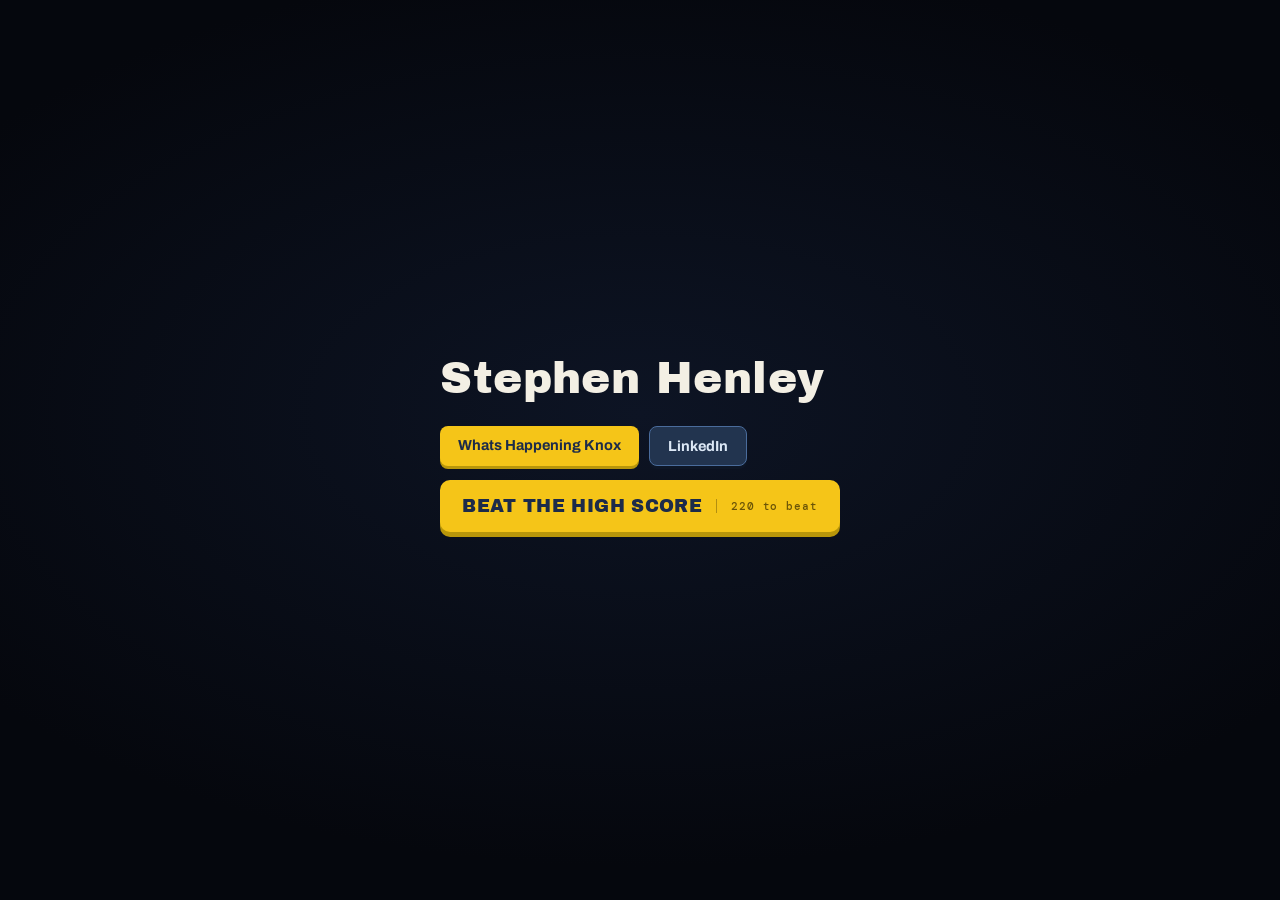
==== commit 94f960ef: "Landing: name and three buttons" ====
--- a/index.html
+++ b/index.html
@@ -39,46 +39,59 @@
   }
   *{box-sizing:border-box}
   body{
-    background:
-      radial-gradient(120% 85% at 50% 42%, #0C1220 0%, #05070D 70%);
+    margin:0;
+    background:radial-gradient(96% 74% at 50% 46%, #0D1424 0%, #05070D 68%);
     color:var(--cream);font-family:var(--body);
-    /* margin:0 matters. The artifact wrapper supplies it, a bare file does
-       not, and 8px of default body margin is exactly enough to push the case
-       past the viewport and start a scrollbar. */
-    margin:0;
-    min-height:100vh;display:flex;align-items:center;justify-content:center;padding:14px 12px;
-  }
-
-  /* ================= the handheld =================
-     Only the shared bones live here. The case itself is drawn twice below,
-     once for the wide desktop shell and once for the phone, and every visual
-     property is set in both, so anything decorative here would be dead. */
-  .console{
-    width:100%;max-width:1180px;
-    display:flex;flex-direction:column;gap:10px;
-    padding:12px 14px 14px;
+    min-height:100vh;min-height:100dvh;
+    display:flex;flex-direction:column;align-items:center;justify-content:center;
+    padding:32px 20px;
     /* Mashing a D-pad is a drag gesture as far as the browser is concerned,
-       so without this the case selects its own text and a phone throws up the
-       copy/paste callout mid-game. Selection is turned off for the whole
-       device and handed back to the links, which is the only text anyone
-       would ever want to select. */
+       so without this the page selects its own text and a phone throws up the
+       copy/paste callout mid-game. */
     user-select:none;-webkit-user-select:none;
     -webkit-touch-callout:none;-webkit-tap-highlight-color:transparent;
   }
-  nav{user-select:auto;-webkit-user-select:auto}
-
-  /* brand strip along the top of the case, with the real links */
-  .brand{display:flex;align-items:center;gap:12px;flex-wrap:wrap;padding:2px 4px 0}
-  nav{display:flex;gap:6px;flex-wrap:wrap;margin-left:auto}
+  #landing,nav{user-select:auto;-webkit-user-select:auto}
+
+  /* ================= the landing =================
+     A name, two lines, the links, and the button. Everything else the site
+     has to say is inside the game, so the page gets out of the way. */
+  .wrap{width:100%;max-width:560px;text-align:left}
+  h1{
+    margin:0 0 26px;font-family:var(--display);font-weight:400;
+    font-size:clamp(30px,7vw,44px);letter-spacing:.01em;line-height:1;color:var(--cream);
+  }
+  nav{display:flex;gap:10px;flex-wrap:wrap;margin:0}
   nav a{
-    font-size:11.5px;font-weight:700;text-decoration:none;padding:6px 11px;border-radius:3px;
-    color:var(--navy);background:var(--yellow);
-    box-shadow:0 3px 0 var(--yellow-dk);
+    font-size:14.5px;font-weight:700;text-decoration:none;
+    padding:11px 18px;border-radius:8px;
+    color:var(--navy);background:var(--yellow);box-shadow:0 3px 0 var(--yellow-dk);
   }
   nav a:hover{background:var(--yellow-lt)}
   nav a:active{transform:translateY(2px);box-shadow:0 1px 0 var(--yellow-dk)}
-  nav a:focus-visible,button:focus-visible{outline:3px solid var(--navy);outline-offset:2px}
-
+  nav a.quiet{
+    background:#22344F;color:#DCE8F6;
+    border:1px solid #4A6C9C;box-shadow:0 3px 0 #0D1626;
+  }
+  nav a.quiet:hover{background:#2C4162;color:#fff;border-color:#5C7CAC}
+  a:focus-visible,button:focus-visible{outline:3px solid var(--yellow);outline-offset:3px}
+
+  .play{
+    margin-top:14px;
+    display:flex;align-items:center;gap:14px;cursor:pointer;
+    font-family:var(--display);font-weight:400;font-size:clamp(15px,3.6vw,18px);
+    letter-spacing:.02em;text-transform:uppercase;
+    color:var(--navy);background:var(--yellow);
+    border:0;border-radius:10px;padding:16px 22px;
+    box-shadow:0 5px 0 var(--yellow-dk);
+  }
+  .play:hover{background:var(--yellow-lt)}
+  .play:active{transform:translateY(3px);box-shadow:0 2px 0 var(--yellow-dk)}
+  .play .tgt{
+    font-family:var(--mono);font-size:11px;font-weight:500;letter-spacing:.08em;
+    text-transform:none;color:#6A5408;border-left:1px solid rgba(80,62,6,.4);padding-left:14px;
+  }
+  .sub{margin:12px 0 0;font-family:var(--mono);font-size:11px;letter-spacing:.05em;color:#5E7189}
   /* deck: controls flank the screen on wide, sit under it on narrow */
   .deck{display:grid;gap:10px;grid-template-areas:"l screen r";grid-template-columns:auto 1fr auto;align-items:center}
   .ctl-l{grid-area:l} .ctl-r{grid-area:r} .screenwrap{grid-area:screen;min-width:0}
@@ -149,75 +162,51 @@
   .acts .b-wrap{grid-column:1;transform:translateY(10px)}
 
   .keyhint{margin:0;font-family:var(--mono);font-size:9.5px;letter-spacing:.06em;color:#8A8271;text-align:center}
-
-  /* ---- the only writing on the page ----
-     A name and two links. No explanation: the room explains itself faster
-     than a paragraph about the room does. */
-  .whoami{
-    margin:0;font-family:var(--display);font-size:30px;letter-spacing:.01em;
-    color:var(--cream);line-height:1;white-space:nowrap;font-weight:400;
-  }
-
-  /* ================= DESKTOP: the wide handheld =================
-     Controls flank the screen so the A and B the game asks for are
-     actually on screen, and the whole device fills the window. */
+  /* ================= the console =================
+     Only shown once you press play. The case, the D-pad and the buttons are
+     unchanged from the version that shipped: they solve touch controls, and
+     on a console shell nobody needs to be told what a D-pad does. */
+  .console{
+    width:100%;display:none;flex-direction:column;gap:9px;
+    background:linear-gradient(180deg,#2C4269 0%,#203353 44%,#16243C 100%);
+    border:3px solid #405C8C;border-radius:18px;
+    padding:16px 22px 14px;
+    box-shadow:
+      inset 0 3px 0 rgba(160,200,245,.30),
+      inset 0 -6px 0 rgba(6,12,22,.55),
+      0 30px 80px rgba(0,0,0,.62);
+  }
+  .stagewrap{display:none;flex-direction:column;align-items:stretch;width:100%}
+  body.playing .stagewrap{display:flex}
+  body.playing .console{display:flex}
+  body.playing #landing{display:none}
+  body.playing{padding:20px}
+
+  .backrow{display:flex;align-items:center;justify-content:space-between;gap:12px;width:100%;margin:0 0 14px}
+  .backrow .who{font-family:var(--display);font-size:16px;letter-spacing:.02em;color:#8CA3C2}
+  .back{
+    cursor:pointer;font-family:var(--mono);font-size:11.5px;letter-spacing:.08em;
+    background:#18243A;color:#BCD0E8;border:1px solid #33496C;border-radius:7px;padding:8px 13px;
+  }
+  .back:hover{background:#22314C;color:#fff}
+
+  /* ---- desktop: the wide handheld, sized so the controls always fit ---- */
   @media (min-width:861px){
-    body{
-      padding:74px 20px 26px;
-      display:flex;align-items:center;justify-content:center;
-      min-height:100vh;min-height:100dvh;
-      background:radial-gradient(96% 74% at 50% 52%, #0D1424 0%, #05070D 68%);
-    }
-    /* The case shrink-wraps the screen and the controls instead of stretching
-       to the viewport, so it reads as a device sitting on a desk rather than
-       a browser chrome. Height comes from the bezel, width follows. */
-    .console{
-      position:relative;
-      width:auto;max-width:none;height:auto;
-      display:flex;flex-direction:column;gap:9px;
-      background:linear-gradient(180deg,#2C4269 0%,#203353 44%,#16243C 100%);
-      border:3px solid #405C8C;
-      border-radius:18px;
-      padding:16px 26px 14px;
-      box-shadow:
-        inset 0 3px 0 rgba(160,200,245,.30),
-        inset 0 -6px 0 rgba(6,12,22,.55),
-        0 30px 80px rgba(0,0,0,.62);
-    }
-    /* Name and links stack at the top left, above the case rather than on it. */
-    .brand{
-      position:absolute;bottom:calc(100% + 18px);left:0;right:auto;
-      padding:0;margin:0;flex:0 0 auto;
-      flex-direction:column;align-items:flex-start;gap:11px;
-    }
-    nav{margin-left:0;gap:10px;flex:0 0 auto}
-    nav a{font-size:15px;padding:11px 20px;border-radius:8px}
-    nav a.quiet{
-      background:#22344F;color:#DCE8F6;
-      border:1px solid #4A6C9C;box-shadow:0 3px 0 #0D1626;
-    }
-    nav a.quiet:hover{background:#2C4162;color:#fff;border-color:#5C7CAC}
-    .deck{
-      grid-template-areas:"l screen r";
-      grid-template-columns:auto auto auto;
-      align-items:center;justify-items:center;
-      gap:26px;
-    }
-    /* Equal side columns, or the wider D-pad column shifts the screen a few
-       pixels off the centre line of the case. */
+    .stagewrap{width:auto}
+    .console{width:auto;max-width:none}
     .ctl-l,.ctl-r{width:172px;display:flex;justify-content:center}
     .screenwrap{display:flex;align-items:center;justify-content:center}
-    /* The screen height is capped three ways: by viewport height, by an
-       absolute ceiling, and by whatever width is left once the controls have
-       taken theirs. That last cap is what keeps the D-pad and buttons on the
-       case instead of pushed off its edges. */
+    /* Capped three ways at once: viewport height, an absolute ceiling, and
+       whatever width is left once the controls have taken theirs. Drop that
+       third cap and the aspect ratio pushes the D-pad off the case. */
     .bezel{
-      height:max(230px, min(56vh, 500px, calc((100vw - 520px) * 0.625)));
+      height:max(210px, min(54vh, 470px, calc((100vw - 520px) * 0.625)));
       width:auto;aspect-ratio:384/240;
-      border-radius:10px;padding:8px 8px 7px;
-      background:#0A1120;
+      border-radius:10px;padding:8px 8px 7px;background:#0A1120;
       box-shadow:inset 0 3px 9px rgba(0,0,0,.75), 0 1px 0 rgba(150,190,240,.2);
     }
+    .deck{grid-template-areas:"l screen r";grid-template-columns:auto auto auto;
+      align-items:center;justify-items:center;gap:26px}
     .screen{background:#0A1120}
     .led{left:12px}
     .dpad{--dp:56px}
@@ -227,131 +216,103 @@
     .db:active,.db.held{background:#0A1220;color:var(--yellow)}
     .dpad .hub{background:#101E33}
     .dpad .hub b{background:#070D16}
-    .keyhint{flex:0 0 auto;color:#5D739A;font-size:11px;margin:0}
-  }
-
-  /* ---- narrow: stack, controls under the screen, bigger targets ---- */
+    .keyhint{color:#5D739A;font-size:11px}
+  }
+
+  /* ---- phone: screen on top, controls beneath ---- */
   @media (max-width:860px){
-    /* The links sit on the blue above, the device fills the bottom. */
-    body{
-      padding:0;align-items:stretch;
-      background:radial-gradient(120% 62% at 50% 58%, #0D1424 0%, #05070D 72%);
-    }
-    .console{
-      border-radius:0;padding:0;gap:0;background:none;box-shadow:none;
-      min-height:100vh;min-height:100dvh;
-      display:flex;flex-direction:column;justify-content:flex-start;
-    }
-    .brand{
-      padding:12px 12px 0;justify-content:center;align-items:flex-start;gap:8px;
-      flex:0 0 auto;
-    }
-    .whoami{width:100%;font-size:25px;padding:0 2px 3px}
-    nav{width:100%;margin:0;gap:8px}
-    nav a{flex:1 1 0;text-align:center;font-size:12px;padding:9px 8px;border-radius:6px}
-    nav a.quiet{
-      background:#22344F;color:#DCE8F6;
-      border:1px solid #4A6C9C;box-shadow:0 3px 0 #0D1626;
-    }
-
-    /* the device itself */
+    body{padding:20px 14px}
+    body.playing{padding:8px}
+    .console{border-radius:22px;padding:12px 8px 18px}
     .deck{
       grid-template-areas:"screen screen" "l r";
-      grid-template-columns:auto auto;
-      justify-content:space-between;align-items:end;
-      align-content:start;
+      grid-template-columns:1fr 1fr;
+      justify-items:center;align-items:end;align-content:start;
       gap:18px 8px;
-      /* Hug the contents and centre in the space under the links. Stretching
-         the device to the full viewport height leaves a large empty expanse
-         of case between the screen and the controls, and pushes the whole
-         thing off the middle of the page. */
-      flex:0 0 auto;
-      background:linear-gradient(180deg,#25395C 0%,#1B2B47 40%,#152238 100%);
-      border:3px solid #3D5885;
-      border-radius:26px;
-      padding:10px 8px 18px;
-      margin:auto 8px;
-      box-shadow:inset 0 2px 0 rgba(140,180,230,.28), 0 -10px 30px rgba(0,0,0,.4);
-    }
-    .bezel{
-      padding:4px 4px 3px;border-radius:9px;
-      background:#0C1524;
-      box-shadow:inset 0 2px 7px rgba(0,0,0,.7), 0 1px 0 rgba(140,180,230,.16);
-    }
+    }
+    /* Fixed control widths overflow the deck on a narrow phone, and because
+       the screen spans both columns any overflow knocks the canvas off
+       centre. Scaling with the viewport keeps everything inside the case and
+       still clears the 44px touch minimum at 320px wide. */
+    .dpad{--dp:clamp(44px, 14.5vw, 68px)}
+    .ab{width:clamp(60px,18.5vw,82px);height:clamp(60px,18.5vw,82px);font-size:clamp(17px,5vw,22px)}
+    .acts{width:clamp(132px,41vw,180px);gap:clamp(8px,3vw,14px)}
+    /* justify-items:center centres the control cells, but the screen spans
+       both columns and must stretch instead or it shrink-wraps. */
+    .screenwrap{min-width:0;justify-self:stretch;width:100%}
+    .bezel{padding:4px 4px 3px;border-radius:9px;background:#0C1524;
+      box-shadow:inset 0 2px 7px rgba(0,0,0,.7), 0 1px 0 rgba(140,180,230,.16)}
     .led{left:9px}
-
-    /* controls read against the blue */
     .db{background:#0F1B2E;color:#8AA6CC;box-shadow:inset 0 2px 0 rgba(255,255,255,.07), 0 3px 0 #0A1220}
     .db:active,.db.held{background:#0A1220;color:var(--yellow)}
     .dpad .hub{background:#0F1B2E}
     .dpad .hub b{background:#070D16}
-    /* Fixed control widths overflow the deck on a narrow phone: the grid
-       columns are sized by the D-pad and the buttons, and the screen spans
-       both, so any overflow there pushes the canvas off-centre. Scaling both
-       with the viewport keeps the row inside the case at every width while
-       staying well above the 44px touch minimum. */
-    .dpad{--dp:clamp(44px, 14.5vw, 68px)}
-    .ab{width:clamp(60px,18.5vw,82px);height:clamp(60px,18.5vw,82px);font-size:clamp(17px,5vw,22px)}
-    .acts{width:clamp(132px,41vw,180px);gap:clamp(8px,3vw,14px)}
-    .screenwrap{min-width:0}
     .keyhint{display:none}
   }
 
   /* ---- phone turned sideways: the screen gets the whole width ---- */
   @media (max-width:900px) and (orientation:landscape){
-    .console{padding:3px 8px 4px;min-height:0;height:100vh;height:100dvh;gap:3px;overflow:hidden}
-    .brand{padding:0}
-    .whoami{display:none}
-    nav a{font-size:10px;padding:5px 7px}
-    .deck{
-      grid-template-areas:"l screen r";grid-template-columns:auto 1fr auto;
-      align-items:center;gap:8px;flex:1;
-    }
+    body.playing{padding:5px 10px}
+    .backrow{margin:0 0 4px}
+    .backrow .who{display:none}
+    .back{font-size:10.5px;padding:5px 10px}
+    .console{padding:6px 8px 8px;gap:4px}
+    .deck{grid-template-areas:"l screen r";grid-template-columns:auto auto auto;
+      align-items:center;justify-items:center;gap:8px}
+    /* A sideways phone is short, not narrow, so here the screen is driven by
+       the height that is left rather than by the width. */
+    .screenwrap{justify-self:center;width:auto}
+    .bezel{
+      height:max(140px, min(calc(100dvh - 92px), calc((100vw - 300px) * 0.625)));
+      width:auto;aspect-ratio:384/240;
+    }
+    .ctl-l,.ctl-r{width:128px;display:flex;justify-content:center}
     .dpad{--dp:42px}
     .ab{width:50px;height:50px;font-size:15px}
     .acts{width:112px;gap:7px}
-    .ctl-l,.ctl-r{width:128px;display:flex;justify-content:center}
-  }
-  /* A short desktop window has to give the name and links their band back. */
-  @media (min-width:861px) and (max-height:700px){
-    body{padding-top:52px}
-    .whoami{font-size:25px}
-  }
-  @media (min-width:861px) and (max-height:600px){
-    body{padding-top:34px}
-    .brand{flex-direction:row;align-items:center;gap:16px;bottom:calc(100% + 12px)}
-    .whoami{font-size:21px}
-    nav a{font-size:13px;padding:8px 14px}
   }
 
   @media (prefers-reduced-motion:reduce){
-    nav a:active,.db:active,.ab:active,.db.held,.ab.held{transform:none}
+    nav a:active,.db:active,.ab:active,.db.held,.ab.held,.play:active{transform:none}
   }
 </style>
 </head>
 <body>
-<div class="console">
-
-  <div class="brand">
-    <h1 class="whoami">Stephen Henley</h1>
+<main id="landing">
+  <div class="wrap">
+    <h1>Stephen Henley</h1>
+
     <nav aria-label="Links">
       <a href="https://www.facebook.com/whatshappeningknox" target="_blank" rel="noopener">Whats Happening Knox</a>
       <a class="quiet" href="https://linkedin.com/in/stephenhenley1" target="_blank" rel="noopener">LinkedIn</a>
     </nav>
+
+    <button class="play" id="playbtn">
+      Beat the high score
+      <span class="tgt" id="tgt"></span>
+    </button>
+    <p class="sub" id="yourbest"></p>
   </div>
-
+</main>
+
+<div class="stagewrap">
+  <div class="backrow">
+    <span class="who">Stephen Henley</span>
+    <button class="back" id="backbtn">&#8592; Back</button>
+  </div>
+<div class="console" id="console">
   <div class="deck">
 
     <div class="ctl-l">
-      <div class="dpad" role="group" aria-label="Move">
+      <div class="dpad" role="group" aria-label="Fly">
         <span class="sp"></span>
-        <button class="db u" data-k="up" aria-label="Move up">&#9650;</button>
+        <button class="db u" data-k="up" aria-label="Climb">&#9650;</button>
         <span class="sp"></span>
-        <button class="db l" data-k="left" aria-label="Move left">&#9664;</button>
+        <button class="db l" data-k="left" aria-label="Left">&#9664;</button>
         <span class="hub"><b></b></span>
-        <button class="db r" data-k="right" aria-label="Move right">&#9654;</button>
+        <button class="db r" data-k="right" aria-label="Right">&#9654;</button>
         <span class="sp"></span>
-        <button class="db d" data-k="down" aria-label="Move down">&#9660;</button>
+        <button class="db d" data-k="down" aria-label="Down">&#9660;</button>
         <span class="sp"></span>
       </div>
     </div>
@@ -360,713 +321,43 @@
       <div class="bezel">
         <span class="led" aria-hidden="true"></span>
         <div class="screen" id="stage">
-          <canvas id="cv" aria-label="A top down room with a person and a dog you can walk around"></canvas>
-          <button class="exitbtn" id="exitbtn" hidden>&#10005; Leave</button>
-          <div class="layer">
-            <div class="panel" id="panel" hidden></div>
-            <p class="toast" id="toast" role="status" aria-live="polite" hidden></p>
-          </div>
+          <canvas id="cv" aria-label="A dragon flying over a night ridge, breathing fire at archers below"></canvas>
+          <button class="exitbtn" id="exitbtn">&#10005; Leave</button>
         </div>
       </div>
     </div>
 
     <div class="ctl-r">
       <div class="acts" role="group" aria-label="Actions">
-        <span class="b-wrap">
-          <button class="ab b" data-k="call" aria-label="Call the dog">B</button>
-        </span>
-        <span class="a-wrap">
-          <button class="ab" data-k="use" aria-label="Pet the dog">A</button>
-        </span>
+        <span class="b-wrap"><button class="ab b" data-k="call" aria-label="Special attack">B</button></span>
+        <span class="a-wrap"><button class="ab" data-k="use" aria-label="Breathe fire">A</button></span>
       </div>
     </div>
 
   </div>
 
-  <p class="keyhint">Arrow keys to move &middot; A and B do things &middot; Esc to leave the game</p>
+  <p class="keyhint">Up to climb &middot; A breathes fire &middot; B when the bar is full &middot; Esc to leave</p>
+</div>
 </div>
 
 <script>
 (function(){
   "use strict";
 
+  /* The score a visitor is trying to beat. Change this one number when you
+     set a new personal best; it is what the landing button advertises. */
+  var TARGET = 220;
+
   var W=384, H=240;
-  var WALL_TOP=12, WALL_BASE=56;
-  var FL={ x0:10, y0:56, x1:374, y1:226 };
   var cv=document.getElementById('cv'), ctx=cv.getContext('2d');
   var reduce=window.matchMedia('(prefers-reduced-motion: reduce)').matches;
-
-  var C={
-    crown:'#E9F2F8', wallHi:'#C6DEEE', wall:'#B8D4E8', wallSeam:'#ACCADF',
-    wainscot:'#9FBDD6', wainDk:'#8CACC7', rail:'#7E9DB8', board:'#1C2B4A', boardLt:'#31456B',
-    floor:'#C79256', floorB:'#BF8A4E', floorC:'#CE9A5F', floorLn:'#9A6C39',
-    grain:'rgba(140,98,52,0.26)', ao:'rgba(28,43,74,0.10)',
-    wood:'#8A6234', woodLt:'#A87C46', woodDk:'#5A3F21', woodTop:'#B98D53', woodEdge:'#C9A06A',
-    rugEdge:'#2E5265', rug:'#3E6B7D', rugIn:'#4E8195', rugField:'#B0553F', rugCore:'#E3D4B2', fringe:'#EADCBC',
-    skin:'#E8B189', skinDk:'#C9906A', skinLt:'#F3C6A3',
-    hair:'#4A3524', hairLt:'#5E4630',
-    shirt:'#8D949C', shirtDk:'#767D85', shirtLt:'#A3AAB2',
-    jean:'#3A4A63', jeanDk:'#2E3B50', belt:'#4A3626', boot:'#6B4A2E', bootDk:'#523821',
-    dk:'#2E2F33', dkLt:'#3C3E44', gray:'#9A9CA1', grayLt:'#B9BBC0', grayDk:'#6A6C72',
-    nose:'#1A1618', eyeW:'#FFFFFF',
-    metal:'#B7C4CF', metalDk:'#77858F', dark:'#2A2F38',
-    cream:'#F3EFE4', paper:'#FBF7EC', steel:'#8FA4B8',
-    yellow:'#F5C518', yellowDk:'#B8960A', navy:'#1C2B4A',
-    warm:'rgba(250,228,168,0.24)', sh:'rgba(24,38,62,0.15)'
-  };
+  var tick=0;
+
   function r(x,y,w,h,c){ ctx.fillStyle=c; ctx.fillRect(x,y,w,h); }
   function clamp(v,a,b){ return v<a?a:(v>b?b:v); }
-  function sh(x,y,w,h){ ctx.fillStyle=C.sh; ctx.fillRect(x,y,w,h); }
-  function ell(x,y,rx,ry,c){ ctx.fillStyle=c; ctx.beginPath(); ctx.ellipse(x,y,rx,ry,0,0,6.3); ctx.fill(); }
-
-  var tick=0, mode='play', toastT=0, idleT=0, sitT=0;
-
-  /* =========================================================
-     FURNITURE. Same structure as before so objects can be
-     added back one at a time: footprint for collision, baseY
-     for depth sorting, its own draw().
-     ========================================================= */
-  var F=[];
-  function add(o){ F.push(o); return o; }
-
-  /* ---------- the tennis ball ----------
-     states: desk (parked) | held (player) | flying (in the air or rolling)
-             | ground (settled) | inmouth (the dog carrying it)            */
-  var BALL={ state:'desk', x:236, y:63, z:0, vx:0, vy:0, vz:0 };
-
-  /* ---------- what the player is carrying ---------- */
-  // null | 'ball' | 'raw' | 'cooked'
-  var hold=null;
-
-  /* ---------- kitchen state ---------- */
-  var FRIDGE={ open:0 };                 // seconds of door-open left
-  var PAN={ state:'empty', t:0 };        // empty | cooking | done
-  var PLATE={ full:false };
-  var COOK_TIME=8;
-
-  function chickenSprite(x,y,done){
-    // done is 0..1, raw pink through to a browned cutlet
-    var body = done>0.99 ? '#B87833' : (done>0.5 ? '#D19A5C' : '#E9AFA2');
-    var top  = done>0.99 ? '#D2913F' : (done>0.5 ? '#E0B075' : '#F3C6BC');
-    r(x-4,y-3,8,6,body);
-    r(x-4,y-3,8,2,top);
-    r(x-3,y+1,6,1,done>0.5?'#8E5722':'#D19A94');
-    if(done>0.6){ r(x-2.5,y-1.5,5,1,'#8E5722'); r(x-2.5,y+0.5,5,1,'#8E5722'); }  // sear marks
-    r(x+2.5,y-2,1.5,4,done>0.99?'#E6E0D2':'#EFE7DA');                            // little bone end
-  }
-
-  function ballSprite(x,y){
-    r(x-3.5,y-3.5,7,7,'#C4D63F');
-    r(x-3.5,y-3.5,7,1.5,'#DCEA6E');
-    r(x-3.5,y+2,7,1.5,'#A2B32C');
-    r(x-0.6,y-3.5,1.2,7,'#F2F6DE');
-    r(x-3.5,y-0.6,7,1.2,'#F2F6DE');
-  }
-  function drawBall(){
-    ell(BALL.x, BALL.y+1, 3.6+BALL.z*0.05, 1.6, 'rgba(24,38,62,'+(0.22-Math.min(0.12,BALL.z*0.008))+')');
-    ballSprite(BALL.x, BALL.y-4-BALL.z);
-  }
-  function ballLoose(){ return BALL.state==='flying'||BALL.state==='ground'; }
-
-  // ================= KITCHEN, bottom left, all seen from directly above =================
-  // Column reading down the left wall: table, then stove, then fridge at the bottom.
-  // Everything faces right, because that is the side you walk up to.
-
-  function circ(x,y,rad,c){ ctx.fillStyle=c; ctx.beginPath(); ctx.arc(x,y,rad,0,6.3); ctx.fill(); }
-  function ring(x,y,rad,w,c){ ctx.strokeStyle=c; ctx.lineWidth=w; ctx.beginPath(); ctx.arc(x,y,rad,0,6.3); ctx.stroke(); }
-
-  // One continuous run down the left wall: counter, stove, fridge, all flush.
-  // The table sits on its own above it.
-  var TB={ x:16, y:68,  w:46, h:38 };   // table, free standing
-  var CT={ x:16, y:116, w:38, h:30 };   // counter with the sink
-  var ST={ x:16, y:146, w:38, h:40 };   // stove, flush under the counter
-  var FR={ x:16, y:186, w:38, h:34 };   // fridge, flush under the stove
-
-  // ---- counter with the sink, top of the run ----
-  add({ id:'counter', x:CT.x, y:CT.y, w:CT.w, h:CT.h, draw:function(){
-    var c=CT;
-    r(c.x,c.y,c.w,c.h,'#9E8F73');
-    r(c.x+1,c.y+1,c.w-2,c.h-2,'#D7C9AE');
-    r(c.x+1,c.y+1,c.w-2,2,'#E6DBC6');                   // lit back edge
-    r(c.x+1,c.y+c.h-3,c.w-2,2,'#BEAF92');
-    // speckle, so the countertop is not a flat slab
-    ctx.globalAlpha=0.16;
-    for(var i=0;i<24;i++) r(c.x+3+((i*13)%32), c.y+4+((i*7)%22), 1,1, i%2?'#6B5C42':'#FFFFFF');
-    ctx.globalAlpha=1;
-    // sink basin, recessed
-    r(c.x+6,c.y+6,22,18,'#8B949A');
-    r(c.x+7,c.y+7,20,16,'#C6CED3');
-    r(c.x+8,c.y+8,18,14,'#AFB8BE');
-    r(c.x+8,c.y+8,18,2,'#D3DADE');
-    circ(c.x+17,c.y+15,2.2,'#79828A'); circ(c.x+17,c.y+15,1.1,'#4E565C');
-    // faucet, mounted at the back wall side
-    r(c.x+2,c.y+12,3,7,'#AEBAC4');
-    r(c.x+4,c.y+13,8,2.2,'#C2CDD6'); r(c.x+11,c.y+13,2,4,'#AEBAC4');
-    r(c.x+2,c.y+10,2,2,'#8E9AA4'); r(c.x+2,c.y+19,2,2,'#8E9AA4');
-    // dish towel over the front edge
-    r(c.x+c.w-3,c.y+20,5,9,'#7FA9CC'); r(c.x+c.w-3,c.y+20,5,2,'#9AC0DC');
-    // little herb pot at the back corner
-    r(c.x+3,c.y+2,7,6,'#B4703F'); r(c.x+3,c.y+2,7,2,'#C98550');
-    r(c.x+4,c.y-1,2,3,C.green); r(c.x+7,c.y-1,2,3,C.greenLt);
-  }});
-
-  // ---- fridge: from directly above, all you see is the top and the handle ----
-  add({ id:'fridge', x:FR.x, y:FR.y, w:FR.w, h:FR.h, draw:function(){
-    var f=FR;
-    sh(f.x+3,f.y+f.h,f.w,4);
-    r(f.x,f.y,f.w,f.h,'#9DA5AC');                       // body edge
-    r(f.x+1,f.y+1,f.w-2,f.h-2,'#DFE3E6');              // top panel, slightly recessed
-    r(f.x+3,f.y+3,f.w-6,f.h-6,'#E9ECEE');
-    r(f.x+3,f.y+3,f.w-6,1.5,'#F5F7F8');
-    // faint brushed-steel grain, just enough to catch the light
-    ctx.globalAlpha=0.11;
-    for(var s=0;s<4;s++) r(f.x+7+s*7, f.y+5, 1, f.h-10, '#8F979D');
-    ctx.globalAlpha=1;
-    ctx.globalAlpha=0.35; r(f.x+4,f.y+4,3,f.h-8,'#FFFFFF'); ctx.globalAlpha=1;
-    // vent slots along the back edge
-    for(var v=0;v<4;v++) r(f.x+6+v*6, f.y+f.h-5, 4, 1.5, '#C2C8CD');
-    // the door edge and its shadow gap, down the right side
-    r(f.x+f.w-7,f.y+2,1.5,f.h-4,'#B9C0C5');
-    r(f.x+f.w-5.5,f.y+2,1,f.h-4,'rgba(0,0,0,0.10)');
-    // handle bar on the right edge, on two posts
-    r(f.x+f.w-2,f.y+8,2.5,3,'#7E888F'); r(f.x+f.w-2,f.y+f.h-11,2.5,3,'#7E888F');
-    r(f.x+f.w+0.5,f.y+7,2.5,f.h-14,'#8E979E');
-    r(f.x+f.w+0.5,f.y+7,2.5,2,'#B4BCC1');
-
-    if(FRIDGE.open>0){
-      var k=Math.min(1,FRIDGE.open/0.5);
-      ctx.save(); ctx.translate(f.x+f.w-1, f.y+6); ctx.rotate(-1.5*k);
-      r(-2,0,4,f.h-12,'#DFE3E6'); r(-2,0,4,2.5,'#F1F3F4');
-      r(1.2,4,1.6,f.h-20,'#9DA5AC');
-      ctx.restore();
-      // interior: shelves, a produce drawer, and what is on them
-      r(f.x+f.w-8,f.y+3,7,f.h-6,'#6F97AE');
-      r(f.x+f.w-7.5,f.y+4,6,2,'#CFE2ED');               // top shelf
-      r(f.x+f.w-7,f.y+6,3,3,'#EDEAE0');                 // milk
-      r(f.x+f.w-3.5,f.y+6,2,3,'#C9A24E');               // jar
-      r(f.x+f.w-7.5,f.y+13,6,2,'#CFE2ED');              // middle shelf
-      r(f.x+f.w-7,f.y+15,4,4,'#E9AFA2');                // the chicken
-      r(f.x+f.w-7.5,f.y+23,6,2,'#CFE2ED');
-      r(f.x+f.w-7,f.y+25,2.5,3,C.green);                // produce
-      r(f.x+f.w-4,f.y+25,2.5,3,'#C7503F');
-      ctx.fillStyle='rgba(255,244,200,0.26)';
-      ctx.beginPath();
-      ctx.moveTo(f.x+f.w,f.y+3); ctx.lineTo(f.x+f.w,f.y+f.h-3);
-      ctx.lineTo(f.x+f.w+32,f.y+f.h+9); ctx.lineTo(f.x+f.w+32,f.y-7); ctx.closePath(); ctx.fill();
-    }
-  }});
-
-  // ---- stove: black glass cooktop from above, four rings, pan on the front right ----
-  add({ id:'stove', x:ST.x, y:ST.y, w:ST.w, h:ST.h, draw:function(){
-    var s=ST;
-    sh(s.x+3,s.y+s.h,s.w,4);
-    r(s.x,s.y,s.w,s.h,'#15171A');                       // black body
-    r(s.x+1,s.y+1,s.w-2,s.h-2,'#0D0F11');
-    // the glass top
-    r(s.x+3,s.y+3,s.w-11,s.h-6,'#191C20');
-    r(s.x+3,s.y+3,s.w-11,2,'#2A2F35');                  // top gloss
-    ctx.globalAlpha=0.10; r(s.x+5,s.y+6,7,s.h-12,'#FFFFFF'); ctx.globalAlpha=1;   // reflection streak
-    // etched burner rings
-    var lit = PAN.state==='cooking';
-    ring(s.x+11,s.y+12,5.5,1,'#3C424A');
-    ring(s.x+24,s.y+11,4.5,1,'#3C424A');
-    ring(s.x+11,s.y+28,4.5,1,'#3C424A');
-    ring(s.x+24,s.y+27,6.5,1, lit?'#D2502A':'#3C424A');
-    if(lit){ ring(s.x+24,s.y+27,4.5,1.4,'#F0743C'); ctx.globalAlpha=0.18; circ(s.x+24,s.y+27,8,'#FF7A3C'); ctx.globalAlpha=1; }
-    // control panel and knobs down the right edge, facing you
-    r(s.x+s.w-8,s.y+2,8,s.h-4,'#1E2126');
-    r(s.x+s.w-8,s.y+2,8,1.5,'#2E333A');
-    circ(s.x+s.w-4,s.y+8,2.5,'#4A5158');  circ(s.x+s.w-4,s.y+8,1.1,'#8E979E');
-    circ(s.x+s.w-4,s.y+17,2.5,'#4A5158'); circ(s.x+s.w-4,s.y+17,1.1,'#8E979E');
-    circ(s.x+s.w-4,s.y+26,2.5,'#4A5158'); circ(s.x+s.w-4,s.y+26,1.1, lit?'#F0743C':'#8E979E');
-    circ(s.x+s.w-4,s.y+35,2.5,'#4A5158'); circ(s.x+s.w-4,s.y+35,1.1,'#8E979E');
-    // oven handle bar running down the front, with a towel over it
-    r(s.x+s.w+0.5,s.y+6,2.5,s.h-12,'#8E979E');
-    r(s.x+s.w+0.5,s.y+6,2.5,2,'#B4BCC1');
-    r(s.x+s.w-0.5,s.y+20,5,10,'#C7503F'); r(s.x+s.w-0.5,s.y+20,5,2,'#DD6A55');
-    // kettle parked on a back burner
-    circ(s.x+11,s.y+12,4.6,'#8E979E'); circ(s.x+11,s.y+12,3.6,'#B7C4CF');
-    r(s.x+14,s.y+10,4,1.6,'#8E979E'); r(s.x+10,s.y+7,2.5,2,'#5E666C');
-    // frying pan on the front right ring
-    circ(s.x+24,s.y+27,7.5,'#33383E');
-    circ(s.x+24,s.y+27,6.2,'#4C545C');
-    circ(s.x+24,s.y+27,5.0,'#3B424A');
-    r(s.x+31,s.y+26,13,2.4,'#22262B');                  // handle, sticking out to the right
-    r(s.x+40,s.y+25.6,4,3.2,'#15181C');
-    if(PAN.state!=='empty'){
-      var done = PAN.state==='done' ? 1 : Math.min(0.99, PAN.t/COOK_TIME);
-      chickenSprite(s.x+24, s.y+27, done);
-    }
-  }});
-
-  // ---- table with the plate on it ----
-  add({ id:'table', x:TB.x, y:TB.y, w:TB.w, h:TB.h, draw:function(){
-    var t=TB;
-    sh(t.x+3,t.y+t.h,t.w,4);
-    r(t.x,t.y,t.w,t.h,C.woodDk);
-    r(t.x+1,t.y+1,t.w-2,t.h-2,C.wood);
-    r(t.x+3,t.y+3,t.w-6,t.h-6,C.woodLt);
-    r(t.x+3,t.y+3,t.w-6,2,C.woodEdge);
-    r(t.x+7,t.y+11,26,1,C.grain); r(t.x+11,t.y+22,22,1,C.grain); r(t.x+6,t.y+31,18,1,C.grain);
-    // plate
-    circ(t.x+24,t.y+21,9,'#B9B7B0');
-    circ(t.x+24,t.y+21,8,'#F4F2EC');
-    circ(t.x+24,t.y+21,5.2,'#E6E3D9');
-    if(PLATE.full){ chickenSprite(t.x+24,t.y+21,1); r(t.x+17,t.y+26,6,1.4,'#8FA85F'); }
-    // a folded napkin and a fork
-    r(t.x+6,t.y+16,5,9,'#C4D2DA'); r(t.x+6,t.y+16,5,2,'#DCE6EB');
-    r(t.x+37,t.y+16,1.4,9,C.metal); r(t.x+36,t.y+15,3.4,2,C.metal);
-  }});
-
-  // ---- desk, against the north wall ----
-  add({ id:'desk', x:152, y:58, w:96, h:28, draw:function(){
-    sh(155,84,96,5);
-    // legs first so the top overlaps them
-    r(156,80,5,8,C.woodDk); r(239,80,5,8,C.woodDk);
-    // body + drawers
-    r(152,58,96,26,C.wood);
-    r(153,59,94,22,C.woodLt);
-    r(153,59,94,3,C.woodEdge);
-    r(153,74,94,7,C.wood);
-    r(158,76,26,4,C.woodDk); r(168,77,8,2,C.metal);
-    r(216,76,26,4,C.woodDk); r(226,77,8,2,C.metal);
-    // grain on the top surface
-    r(160,64,44,1,C.grain); r(176,68,50,1,C.grain); r(206,62,30,1,C.grain);
-    // monitor, seen from above: a thin panel with its stand behind it
-    r(180,60,32,3,C.dark); r(181,60,30,1,'#4E7EA6');
-    r(193,63,6,4,C.dark); r(188,66,16,2.5,'#3A4149');
-    // keyboard and mouse
-    r(180,71,26,5,'#DCE0E4'); for(var k=0;k<8;k++) r(182+k*3,72,2,3,'#B0B7BD');
-    circ(211,73,2.6,'#DCE0E4'); r(210.4,71,1.2,2,'#B0B7BD');
-    // mug from above, with the ring it left
-    ring(165,70,4.6,1,'rgba(120,80,40,0.30)');
-    circ(165,69,4,C.cream); circ(165,69,2.6,'#7A5A3C');
-    r(169,68,2.5,1.6,C.cream);
-    // papers, slightly askew
-    ctx.save(); ctx.translate(232,68); ctx.rotate(0.18);
-    r(-8,-6,16,12,C.paper); r(-6,-4,12,1,C.steel); r(-6,-1,9,1,C.steel); r(-6,2,11,1,C.steel);
-    ctx.restore();
-    // cable up to the wall
-    r(200,56,1,4,C.dark);
-    // the tennis ball, parked on the corner of the desk
-    if(BALL.state==='desk'){ ell(BALL.x,BALL.y+3,3.6,1.5,'rgba(90,60,30,0.28)'); ballSprite(BALL.x,BALL.y); }
-  }});
-
-  // ---- chair, pulled out from the desk ----
-  add({ id:'chair', x:188, y:92, w:20, h:16, draw:function(){
-    sh(190,106,20,4);
-    r(188,92,20,4,C.dk);
-    r(188,96,20,12,C.jean);
-    r(189,97,18,9,'#48597A');
-    r(196,108,4,4,C.metalDk); r(191,111,14,2,C.metalDk);
-  }});
-
-  // ---- dog bed, far right corner ----
-  // The base draws down with the floor so the dog can lie *inside* it, and the
-  // front bolster is its own entity so it draws over her when she's curled up.
-  var BED={ x:294, y:170, w:70, h:48 };
-  var BEDSPOT={ x:329, y:209 };
-
-  function drawBedBase(){
-    var b=BED;
-    sh(b.x+4,b.y+b.h,b.w,5);
-    r(b.x,b.y,b.w,b.h,C.grayDk);
-    r(b.x+1,b.y+1,b.w-2,b.h-3,C.gray);
-    r(b.x+2,b.y+2,b.w-4,2,C.grayLt);
-    // cushion
-    r(b.x+8,b.y+8,b.w-16,b.h-19,C.grayDk);
-    r(b.x+10,b.y+10,b.w-20,b.h-23,'#7E8085');
-    r(b.x+10,b.y+10,b.w-20,2,'#8C8E93');
-    // stitching along the rim
-    for(var i=0;i<16;i++) r(b.x+5+i*4,b.y+3,2,1,C.grayLt);
-    for(var j=0;j<8;j++){ r(b.x+3,b.y+9+j*4,1,2,C.grayLt); r(b.x+b.w-4,b.y+9+j*4,1,2,C.grayLt); }
-    // folded blanket bunched at one end
-    r(b.x+44,b.y+13,20,16,'#5C7A8C');
-    r(b.x+44,b.y+13,20,3,'#6E8FA2');
-    r(b.x+46,b.y+20,16,1,'#4E6878');
-    r(b.x+46,b.y+24,16,1,'#4E6878');
-  }
-
-  add({ id:'bedlip', x:BED.x, y:BED.y+BED.h-12, w:BED.w, h:12, soft:true, draw:function(){
-    var b=BED;
-    r(b.x,b.y+b.h-12,b.w,12,C.gray);
-    r(b.x,b.y+b.h-12,b.w,2,C.grayLt);
-    r(b.x,b.y+b.h-3,b.w,3,C.grayDk);
-    for(var i=0;i<16;i++) r(b.x+5+i*4,b.y+b.h-5,2,1,C.grayLt);
-  }});
-
-  // ---- carpet, dead center, drawn flat under everything ----
-  var RUG={ x:126, y:122, w:132, h:78 };
-
-  /* ---------- wall ---------- */
-  function drawWall(){
-    r(0,0,W,WALL_TOP,C.crown);
-    r(0,WALL_TOP-2,W,2,'#D3E4EF');
-    r(0,WALL_TOP,W,WALL_BASE-WALL_TOP,C.wall);
-    r(0,WALL_TOP,W,5,C.wallHi);
-    // faint vertical seams so the wall is not a flat slab
-    for(var s=0;s<W;s+=48) r(s,WALL_TOP,1,WALL_BASE-WALL_TOP,C.wallSeam);
-    // picture rail
-    r(0,26,W,2,C.rail); r(0,28,W,1,'#93B2CC');
-    // wainscot with panel boxes
-    r(0,36,W,WALL_BASE-36,C.wainscot);
-    r(0,36,W,2,C.rail);
-    for(var b=6;b<W-10;b+=44){
-      r(b,41,32,12,C.wainDk);
-      r(b+1,42,30,10,C.wainscot);
-    }
-    r(0,WALL_BASE-5,W,5,C.board);
-    r(0,WALL_BASE-6,W,1,C.boardLt);
-
-    drawWindow(52);
-    drawWindow(248);
-
-    // outlet, because rooms have them
-    r(180,44,5,7,'#E4EEF5'); r(181.5,46,2,3,C.rail);
-  }
-
-  function drawWindow(x){
-    // frame
-    r(x-4,10,88,28,C.woodDk);
-    r(x-2,12,84,24,C.woodLt);
-    r(x,14,80,20,'#8FC3DE');
-    // sky and a plain horizon, to be adjusted later
-    r(x,26,80,8,'#6FA9C9');
-    r(x,32,80,2,'#5B92B0');
-    // muntins
-    r(x+39,14,2,20,C.woodLt);
-    r(x,23,80,2,C.woodLt);
-    // sill and a little depth under it
-    r(x-6,38,92,4,C.woodTop);
-    r(x-6,42,92,2,C.woodDk);
-    // glass highlight
-    ctx.globalAlpha=0.22; r(x+4,15,14,18,'#FFFFFF'); r(x+46,15,10,18,'#FFFFFF'); ctx.globalAlpha=1;
-  }
-
-  /* ---------- floor ---------- */
-  function drawFloor(){
-    r(0,WALL_BASE,W,H-WALL_BASE,C.floor);
-    var PH=9, PW=68;
-    for(var y=WALL_BASE; y<H; y+=PH){
-      var row=(y/PH)|0;
-      for(var x=-((row*27)%PW); x<W; x+=PW){
-        var seed=((row*7+((x/PW)|0)*13)%5);
-        if(seed===0) r(x,y,PW,PH,C.floorB);
-        else if(seed===3) r(x,y,PW,PH,C.floorC);
-        r(x,y,1,PH,C.floorLn);
-        if(seed===1) r(x+16,y+3,22,1,C.grain);
-        if(seed===4) r(x+34,y+5,14,1,C.grain);
-        if(seed===2) r(x+8,y+6,18,1,C.grain);
-      }
-      r(0,y,W,1,'rgba(154,108,57,0.38)');
-    }
-    // ambient shade where the floor meets the walls
-    for(var a=0;a<7;a++){
-      ctx.fillStyle=C.ao;
-      ctx.fillRect(0,WALL_BASE+a,W,1);
-      ctx.fillRect(a,WALL_BASE,1,H-WALL_BASE);
-      ctx.fillRect(W-1-a,WALL_BASE,1,H-WALL_BASE);
-    }
-
-    // ---- carpet ----
-    var g=RUG;
-    for(var f=g.x+2; f<g.x+g.w; f+=6){ r(f,g.y-5,3,4,C.fringe); r(f,g.y+g.h+1,3,4,C.fringe); }
-    r(g.x-3,g.y-3,g.w+6,g.h+6,C.rugEdge);
-    r(g.x,g.y,g.w,g.h,C.rug);
-    r(g.x+7,g.y+7,g.w-14,g.h-14,C.rugEdge);
-    r(g.x+10,g.y+10,g.w-20,g.h-20,C.rugIn);
-    r(g.x+26,g.y+20,g.w-52,g.h-40,C.rugField);
-    r(g.x+32,g.y+25,g.w-64,g.h-50,C.rugCore);
-    // simple repeated motif on the inner band
-    for(var m=g.x+16; m<g.x+g.w-16; m+=16){ r(m,g.y+13,4,4,C.rugCore); r(m,g.y+g.h-17,4,4,C.rugCore); }
-    for(var n=g.y+26; n<g.y+g.h-26; n+=16){ r(g.x+13,n,4,4,C.rugCore); r(g.x+g.w-17,n,4,4,C.rugCore); }
-    // pile texture
-    ctx.globalAlpha=0.06;
-    for(var t=0;t<70;t++){ r(g.x+((t*37)%g.w),g.y+((t*53)%g.h),2,1,'#000000'); }
-    ctx.globalAlpha=1;
-
-    // light falling in from the two windows
-    ctx.fillStyle=C.warm;
-    ctx.beginPath(); ctx.moveTo(50,WALL_BASE); ctx.lineTo(136,WALL_BASE); ctx.lineTo(160,168); ctx.lineTo(36,168); ctx.closePath(); ctx.fill();
-    ctx.beginPath(); ctx.moveTo(246,WALL_BASE); ctx.lineTo(332,WALL_BASE); ctx.lineTo(356,168); ctx.lineTo(232,168); ctx.closePath(); ctx.fill();
-
-    // a couple of scuffs
-    r(120,196,8,1,'rgba(90,60,30,0.16)');
-    r(104,214,6,1,'rgba(90,60,30,0.14)');
-
-    drawBedBase();
-  }
-
-  function drawEdges(){
-    r(0,0,5,H,C.board); r(W-5,0,5,H,C.board);
-    r(0,H-8,W,8,C.board); r(0,H-9,W,1,C.boardLt);
-  }
-
-  /* =========================================================
-     PERSON. Blocky but not a minifig: real skin tone, hair and
-     a beard with shape, a henley with rolled sleeves, jeans,
-     boots. Four facings.
-     ========================================================= */
-  var p={ x:192, y:210, vx:0, vy:0, dir:'up', step:0, turn:0, want:null, wantT:0 };
-  var PR=5;
-
-  function drawGuy(a){
-    var x=a.x, y=a.y, d=a.dir;
-    var mv=Math.abs(a.vx)+Math.abs(a.vy)>0.1;
-    var sw=mv?Math.sin(a.step)*2.5:0;
-    var aw=mv?Math.sin(a.step)*1.2:0;
-    var bob=mv?Math.abs(Math.sin(a.step))*0.7:0;
-    ell(x,y+1,8,3.3,'rgba(24,38,62,0.22)');
-    var ty=y-bob;
-    // a brief lean and squash coming out of a turn, so the facing change
-    // reads as a movement instead of a snap
-    var turning=(a.turn||0)>0;
-    if(turning && !reduce){
-      var k=a.turn/0.18;
-      ctx.save(); ctx.translate(x,y);
-      ctx.rotate(Math.sin(k*Math.PI)*0.10*(d==='left'?-1:1));
-      ctx.scale(1+Math.sin(k*Math.PI)*0.06, 1-Math.sin(k*Math.PI)*0.05);
-      ctx.translate(-x,-y);
-    }
-
-    if(d==='left'||d==='right'){
-      var f=(d==='right')?1:-1;
-      ctx.save(); ctx.translate(x,ty); ctx.scale(f,1);
-      // far leg, then near leg
-      r(-3.5+sw,-8,4,5,C.jeanDk); r(-4+sw,-3,5,3,C.bootDk); r(-4+sw,-1,5,1,'#3E2C1A');
-      r(0.5-sw,-8,4,5,C.jean);   r(0-sw,-3,5,3,C.boot);     r(0-sw,-1,5,1,'#3E2C1A');
-      r(0.5-sw,-7,4,1,C.jeanDk);                            // knee seam
-      // torso, seen from the side
-      r(-4,-19,9,11,C.shirt);
-      r(-4,-19,9,2,C.shirtDk);                              // shoulder
-      r(2.5,-17,2.5,9,C.shirtLt);                           // lit front edge
-      r(-4,-17,1.5,9,C.shirtDk);                            // shaded back
-      r(-4,-10,9,2,C.belt); r(2,-10,2,2,'#C9A24E');
-      // near arm swinging, sleeve rolled at the elbow
-      r(1.5+aw,-18,3,6,C.shirtDk);
-      r(1.8+aw,-12,3,4,C.skin);
-      r(1.8+aw,-8.5,3,2,C.skinDk);                          // hand
-      // head
-      r(-4,-28,9,10,C.skin);
-      r(4,-25,1.5,3,C.skinLt);                              // lit cheek
-      r(-4,-28,9,3.5,C.hair);                               // hair top
-      r(-5,-27,2,7,C.hair);                                 // hair back
-      r(-4,-26.5,4,1.5,C.hairLt);                           // part highlight
-      r(-1.5,-24,2,2.5,C.skinDk);                           // ear
-      r(4.5,-23,1.5,2.5,C.skin);                            // nose bump
-      r(1,-24.5,2.5,1,C.hair);                              // brow
-      r(2.2,-23,1.6,1.9,'#241C14'); r(2.9,-22.8,0.7,0.7,'#EFE6DC');
-      r(-0.5,-21.5,5.5,3.5,C.hair);                         // beard
-      r(1.5,-21.5,3.5,1,'#3A2A1B');                         // moustache
-      r(-4,-18.5,9,1,C.shirtLt);                            // collar
-      ctx.restore();
-
-    } else if(d==='up'){
-      // legs and boots
-      r(x-4.5+sw,ty-8,4,5,C.jean);  r(x+0.5-sw,ty-8,4,5,C.jeanDk);
-      r(x-5+sw,ty-3,5,3,C.bootDk);  r(x+0-sw,ty-3,5,3,C.boot);
-      r(x-5+sw,ty-1,5,1,'#3E2C1A'); r(x+0-sw,ty-1,5,1,'#3E2C1A');
-      // torso from behind, with a yoke seam
-      r(x-5,ty-19,10,11,C.shirt);
-      r(x-5,ty-19,10,2,C.shirtDk);
-      r(x-5,ty-15,10,1,C.shirtDk);
-      r(x+3,ty-17,2,9,C.shirtDk);
-      r(x-5,ty-10,10,2,C.belt);
-      // arms
-      r(x-7,ty-18+aw,2,7,C.shirtDk); r(x+5,ty-18-aw,2,7,C.shirtDk);
-      r(x-7,ty-11.5+aw,2,2,C.shirtLt); r(x+5,ty-11.5-aw,2,2,C.shirtLt);
-      r(x-7,ty-9.5+aw,2,2.5,C.skin);  r(x+5,ty-9.5-aw,2,2.5,C.skin);
-      // head from behind: all hair, a part, ears at the edges
-      r(x-5,ty-20.5,10,1.5,C.skinDk);
-      r(x-5,ty-28,10,10,C.skin);
-      r(x-5,ty-28,10,8,C.hair);
-      r(x-5,ty-28,10,2,C.hairLt);
-      r(x-1,ty-28,1.5,8,C.hairLt);
-      r(x-6.2,ty-25,1.5,2.5,C.skinDk); r(x+4.7,ty-25,1.5,2.5,C.skinDk);
-
-    } else { // down
-      r(x-4.5+sw,ty-8,4,5,C.jeanDk); r(x+0.5-sw,ty-8,4,5,C.jean);
-      r(x-4.5+sw,ty-7,4,1,'#33425A'); r(x+0.5-sw,ty-7,4,1,C.jeanDk);
-      r(x-5+sw,ty-3,5,3,C.boot);     r(x+0-sw,ty-3,5,3,C.bootDk);
-      r(x-5+sw,ty-1,5,1,'#3E2C1A');  r(x+0-sw,ty-1,5,1,'#3E2C1A');
-      // torso
-      r(x-5,ty-19,10,11,C.shirt);
-      r(x-5,ty-19,10,2,C.shirtDk);                 // shoulder line
-      r(x+3,ty-17,2,9,C.shirtDk);                  // side shading
-      r(x-5,ty-17,1.5,9,C.shirtLt);
-      r(x-1,ty-19,2,9,C.shirtLt);                  // placket
-      r(x-1,ty-16.5,2,1,C.shirtDk); r(x-1,ty-13.5,2,1,C.shirtDk);  // buttons
-      r(x-2.5,ty-19.5,5,1.5,C.shirtLt);            // collar
-      r(x-5,ty-10,10,2,C.belt); r(x-1,ty-10,2,2,'#C9A24E');
-      // arms with rolled cuffs and hands
-      r(x-7,ty-18+aw,2,7,C.shirtDk); r(x+5,ty-18-aw,2,7,C.shirtDk);
-      r(x-7,ty-11.5+aw,2,1.5,C.shirtLt); r(x+5,ty-11.5-aw,2,1.5,C.shirtLt);
-      r(x-7,ty-10+aw,2,2.5,C.skin);  r(x+5,ty-10-aw,2,2.5,C.skin);
-      // neck
-      r(x-2,ty-20.5,4,1.5,C.skinDk);
-      // head
-      r(x-5,ty-28,10,10,C.skin);
-      r(x+3,ty-26,2,5,C.skinDk);                   // cheek shading
-      r(x-5,ty-28,10,3,C.hair);                    // hair
-      r(x-6,ty-27,1.5,5.5,C.hair); r(x+4.5,ty-27,1.5,5.5,C.hair);
-      r(x-5,ty-26.5,4.5,1.5,C.hairLt);             // part
-      r(x-6.4,ty-24.5,1.4,2.5,C.skinDk); r(x+5,ty-24.5,1.4,2.5,C.skinDk);  // ears
-      r(x-3.6,ty-24.4,2.4,1,C.hair); r(x+1.2,ty-24.4,2.4,1,C.hair);        // brows
-      r(x-3.4,ty-23,1.8,2,'#241C14'); r(x-2.8,ty-22.8,0.7,0.7,'#EFE6DC');  // eyes
-      r(x+1.6,ty-23,1.8,2,'#241C14'); r(x+2.2,ty-22.8,0.7,0.7,'#EFE6DC');
-      r(x-0.7,ty-22,1.5,2.2,C.skinDk);             // nose
-      r(x-5,ty-20.6,10,2.6,C.hair);                // beard
-      r(x-2.6,ty-21.2,5.2,1.2,'#3A2A1B');          // moustache
-      r(x-1.6,ty-19.6,3.2,0.9,'#8A5E48');          // mouth
-    }
-
-    if(turning && !reduce) ctx.restore();
-
-    // whatever is in his hands
-    if(hold){
-      var hx = (d==='left') ? x-8 : (d==='right') ? x+8 : x+7;
-      var hy = (d==='up') ? ty-14 : ty-12;
-      if(hold==='ball') ballSprite(hx,hy);
-      else chickenSprite(hx,hy,hold==='cooked'?1:0);
-    }
-  }
-
-  /* =========================================================
-     BIRDIE. Black with gray muzzle, chest and paws. Built with
-     a big head and big eyes on purpose.
-     ========================================================= */
-  var dog={ x:190, y:180, dir:'down', state:'sit', t:1.6, tx:190, ty:180, step:0, wag:0,
-            hearts:0, petted:false, alert:0, bedT:0, wanders:0 };
-
-  function eye(x,y,w,h){ r(x,y,w,h,C.nose); r(x+w-0.9,y+0.3,0.9,0.9,C.eyeW); }
-
-  function drawDog(d){
-    var lying=(d.state==='lie'||d.state==='sleep');
-    var mv=(d.state==='walk'||d.state==='gobed'||d.state==='follow'||d.state==='beg'||d.state==='fetch'||d.state==='return'||d.state==='come');
-    var sw=mv?Math.sin(d.step)*1.7:0;
-    var br=lying?Math.sin(tick*1.5)*0.5:0;
-    ell(d.x,d.y+1,9,3.4,'rgba(24,38,62,0.20)');
-    // begging bounce and chewing shake, applied to the whole dog
-    var lift=0;
-    if(d.state==='beg' && !reduce) lift=Math.max(0,Math.sin(tick*9))*2.6;
-    if(d.state==='eat' && !reduce) lift=Math.sin(tick*26)*0.9;
-    if(lift){ ctx.save(); ctx.translate(0,-lift); }
-    var __pop=!!lift;
-
-    if(lying){
-      ctx.save(); ctx.translate(d.x,d.y);
-      r(-9,-8+br,18,11,C.dk);
-      r(-7,-4,14,6,C.gray);            // chest and belly
-      r(-9,-8+br,18,2,C.dkLt);
-      r(4,-11+br,10,10,C.dk);          // head
-      r(3,-11,4,6,C.dkLt);             // ear
-      r(10,-7,5,4,C.gray);             // muzzle
-      r(14,-6.5,2,2.2,C.nose);
-      r(-12,-3,5,2.5,C.dk);            // tail
-      r(6,-8,3.5,1.2,C.grayDk);        // closed eye
-      r(2.5,-3,5,2,'#B0553F');         // collar
-      ctx.restore();
-      if(d.state==='sleep'&&!reduce){
-        var zy=d.y-16-((tick*5)%10);
-        ctx.globalAlpha=0.7; r(d.x+12,zy,3,1,C.cream); r(d.x+12,zy+1.5,2,1,C.cream); r(d.x+12,zy+3,3,1,C.cream); ctx.globalAlpha=1;
-      }
-      if(__pop) ctx.restore();
-      return;
-    }
-
-    ctx.save(); ctx.translate(d.x,d.y);
-
-    if(d.dir==='left'||d.dir==='right'){
-      ctx.scale(d.dir==='right'?1:-1,1);
-      // legs, gray socks
-      r(-6+sw,-5,3,3,C.dk); r(-2.5-sw,-5,3,3,C.dk);
-      r(-6+sw,-2,3,2,C.gray); r(-2.5-sw,-2,3,2,C.gray);
-      r(2+sw,-5,3,3,C.dk); r(5.5-sw,-5,3,3,C.dk);
-      r(2+sw,-2,3,2,C.gray); r(5.5-sw,-2,3,2,C.gray);
-      // body
-      r(-8,-13,16,8,C.dk);
-      r(-8,-13,16,2,C.dkLt);
-      r(-2,-8,10,3,C.gray);
-      // tail
-      ctx.save(); ctx.translate(-8,-12); ctx.rotate(-0.6+Math.sin(d.wag)*0.6);
-      r(-8,-1.5,9,3,C.dk); r(-9,-1.5,3,3,C.gray);
-      ctx.restore();
-      // big head
-      r(4,-24,12,12,C.dk);
-      r(4,-24,12,2,C.dkLt);
-      r(2.5,-24,4,8,C.dk);                 // floppy ear, near
-      r(14,-19,6,5,C.gray);                // muzzle
-      r(19,-18,2.4,2.4,C.nose);
-      r(13,-14,7,2,C.gray);                // chin
-      eye(10,-20,2,2.4);
-      r(6,-12,6,3,'#B0553F');              // collar
-      r(8,-11,2,2,C.yellow);               // tag
-
-    } else if(d.dir==='up'){
-      r(-5+sw,-5,3,3,C.dk); r(2-sw,-5,3,3,C.dk);
-      r(-5+sw,-2,3,2,C.gray); r(2-sw,-2,3,2,C.gray);
-      r(-7,-15,14,10,C.dk);
-      r(-7,-15,14,3,C.dkLt);
-      ctx.save(); ctx.translate(0,-15); ctx.rotate(Math.sin(d.wag)*0.5); r(-1.5,-8,3,9,C.dk); ctx.restore();
-      r(-6,-25,12,10,C.dk);
-      r(-8,-25,4,8,C.dk); r(4,-25,4,8,C.dk);   // both ears
-      r(-6,-25,12,2,C.dkLt);
-      r(-6,-16,12,2.5,'#B0553F');
-
-    } else { // down
-      r(-5+sw,-5,3,3,C.dk); r(2-sw,-5,3,3,C.dk);
-      r(-5+sw,-2,3,2,C.gray); r(2-sw,-2,3,2,C.gray);
-      r(-7,-15,14,10,C.dk);
-      r(-4,-11,8,6,C.gray);                    // chest blaze
-      r(-7,-15,14,2,C.dkLt);
-      r(-6,-26,12,11,C.dk);                    // big head
-      r(-8,-26,4.5,9,C.dk); r(3.5,-26,4.5,9,C.dk);   // floppy ears
-      r(-8,-26,4.5,3,C.dkLt); r(3.5,-26,4.5,3,C.dkLt);
-      r(-3,-20,6,5,C.gray);                    // muzzle
-      r(-1.2,-18.5,2.6,2.4,C.nose);
-      r(-3,-16,6,1.5,C.grayDk);                // mouth
-      eye(-4.2,-23.5,2.2,2.6);
-      eye(2,-23.5,2.2,2.6);
-      r(-1,-24.5,2,1.5,C.dkLt);                // little brow gap
-      r(-6,-16,12,3,'#B0553F');
-      r(-1,-14.5,2,2,C.yellow);
-    }
-    ctx.restore();
-    if(__pop) ctx.restore();
-
-    // crumbs while she is eating
-    if(d.state==='eat' && !reduce){
-      for(var ce=0;ce<4;ce++){
-        var cp=(tick*2.2+ce*0.3)%1;
-        ctx.globalAlpha=0.8*(1-cp);
-        r(d.x-6+ce*4+Math.sin(ce*3)*2, d.y-14+cp*10, 1.6, 1.6, ce%2?'#C98A3C':'#E9AFA2');
-      }
-      ctx.globalAlpha=1;
-    }
-
-    // ball carried in her mouth
-    if(BALL.state==='inmouth'){
-      var mx = (d.dir==='left') ? d.x-15 : (d.dir==='right') ? d.x+15 : d.x;
-      var my = (d.dir==='up') ? d.y-24 : (d.dir==='down') ? d.y-16 : d.y-15;
-      ballSprite(mx,my);
-    }
-    if(d.alert>0){
-      var ax2=d.x, ay2=d.y-34;
-      r(ax2-5,ay2,10,10,C.yellow); r(ax2-2,ay2+10,4,3,C.yellow);
-      r(ax2-0.9,ay2+2,1.8,4,C.navy); r(ax2-0.9,ay2+7,1.8,1.8,C.navy);
-    }
-    if(d.hearts>0 && !reduce){
-      for(var i=0;i<3;i++){
-        var ph=(tick*1.4+i*0.33)%1;
-        ctx.globalAlpha=Math.max(0,d.hearts)*(1-ph);
-        var hx=d.x-6+i*7+Math.sin(ph*6+i)*2, hy=d.y-30-ph*16;
-        r(hx,hy+1,5,3,'#E0607A'); r(hx+1,hy,1.5,1.5,'#E0607A'); r(hx+3,hy,1.5,1.5,'#E0607A');
-        r(hx+1.5,hy+4,2,1.5,'#E0607A');
-      }
-      ctx.globalAlpha=1;
-    }
-  }
-
+
+  var keys={};
+  var mode='idle';   // 'idle' on the landing, 'game' once you press play
   /* =========================================================
      THE DESK GAME  (unnamed on purpose)
      The black wyrm, the fire-breath and the charged fireball are ported
@@ -2030,6 +1321,8 @@
       ctx.fillText('A breathes fire, in short bursts',W/2,H/2-10);
       ctx.fillText('B when the bar is full',W/2,H/2+4);
       ctx.fillText('score 50 to earn a longer one',W/2,H/2+18);
+      ctx.fillStyle='#E8A63F'; ctx.font='700 9px "Archivo Black", Arial Black, sans-serif';
+      ctx.fillText('BEAT '+TARGET,W/2,H/2+40);
       if(G.best>0){ ctx.fillStyle='#7A88A8'; ctx.font='500 7px "DM Mono", monospace'; ctx.fillText('BEST '+G.best,W/2,H/2+32); }
     }
     if(G.state==='entry'){
@@ -2063,8 +1356,10 @@
     if(G.state==='over'){
       ctx.globalAlpha=0.84; r(0,0,W,H,'#070B16'); ctx.globalAlpha=1;
       ctx.textAlign='center';
+      var beat=G.score>TARGET;
       ctx.font='700 16px "Archivo Black", Arial Black, sans-serif';
-      ctx.fillStyle='#E8A63F'; ctx.fillText('DOWNED',W/2,H/2-46);
+      ctx.fillStyle=beat?'#7FE3A0':'#E8A63F';
+      ctx.fillText(beat?'YOU BEAT IT':'DOWNED',W/2,H/2-46);
       ctx.font='700 11px "Archivo Black", Arial Black, sans-serif';
       ctx.fillStyle='#EFE6D2'; ctx.fillText(G.score+' PTS',W/2,H/2-26);
       var tb=(G.table&&G.table.length)?G.table:[{n:'--',s:G.score}];
@@ -2080,212 +1375,39 @@
       ctx.fillText('A to fly again',W/2,H/2-8+tb.length*11+10);
     }
   }
-
-  /* ---------- collision ---------- */
-  function solidAt(nx,ny,pad){
-    if(nx<FL.x0+pad||nx>FL.x1-pad||ny<FL.y0+4||ny>FL.y1) return true;
-    for(var i=0;i<F.length;i++){
-      var o=F[i]; if(o.soft) continue;
-      if(nx+pad>o.x && nx-pad<o.x+o.w && ny>o.y+2 && ny-6<o.y+o.h) return true;
-    }
-    return false;
-  }
-
-  /* ---------- interaction: machinery kept, only the dog wired ---------- */
-  function ballReach(){
-    if(BALL.state==='desk')   return Math.hypot(p.x-BALL.x,p.y-BALL.y)<36;
-    if(BALL.state==='ground') return Math.hypot(p.x-BALL.x,p.y-BALL.y)<22;
-    return false;
-  }
-  // you walk up to each one from its right side
-  var KIT=[
-    { id:'fridge', x:FR.x+FR.w+12, y:FR.y+17, r:23 },
-    { id:'stove',  x:ST.x+ST.w+13, y:ST.y+20, r:23 },
-    { id:'plate',  x:TB.x+TB.w+11, y:TB.y+19, r:23 }
-  ];
-  function nearKit(){
-    var best=null,bd=1e9;
-    for(var i=0;i<KIT.length;i++){
-      var k=KIT[i], d=Math.hypot(p.x-k.x,p.y-k.y);
-      if(d<k.r && d<bd){ bd=d; best=k; }
-    }
-    return best;
-  }
-
-  function foodInHand(){ return hold==='raw'||hold==='cooked'; }
-  // she only loses her mind over the cooked chicken and the ball
-  function begWorthy(){ return hold==='cooked'||hold==='ball'; }
-
-  var DESKSPOT={ x:198, y:114, r:26 };
-
-  function nearest(){
-    if(!hold && Math.hypot(p.x-DESKSPOT.x,p.y-DESKSPOT.y)<DESKSPOT.r)
-      return { id:'desk', x:DESKSPOT.x, y:86 };
-    var k=nearKit();
-    if(k) return { id:k.id, x:k.x, y:k.y-24 };
-    var dd=Math.hypot(p.x-dog.x,p.y-dog.y);
-    if(foodInHand() && dd<28) return { id:'give',  x:dog.x, y:dog.y-34 };
-    if(hold==='ball')         return { id:'throw', x:p.x,    y:p.y-34 };
-    if(hold)                  return null;
-    if(ballReach())           return { id:'ball',  x:BALL.x, y:BALL.y-12 };
-    if(dd<26)                 return { id:'dog',   x:dog.x,  y:dog.y-32 };
-    return null;
-  }
-  // Just the key. No labels. You work out what it does by pressing it.
-  function drawPrompt(t){
-    if(!t||mode!=='play') return;
-    var bob=reduce?0:Math.sin(tick*4)*1.2;
-    var bx=Math.round(t.x), by=Math.round(t.y-6+bob);
-    ctx.globalAlpha=0.22; r(bx-7,by+2,14,12,'#000000'); ctx.globalAlpha=1;
-    r(bx-7,by,14,12,C.yellowDk);
-    r(bx-7,by,14,10,C.yellow);
-    r(bx-7,by,14,2,'#FFDF5E');
-    ctx.fillStyle=C.navy;
-    ctx.textAlign='center'; ctx.textBaseline='middle';
-    ctx.font='700 7px "Archivo Black", Arial Black, sans-serif';
-    ctx.fillText('A',bx,by+5);
-  }
-
-  // panel kept for when objects come back; nothing calls it yet
-  var panel=document.getElementById('panel'), toastEl=document.getElementById('toast');
-  var exitBtn=document.getElementById('exitbtn');
-  exitBtn.addEventListener('click',function(){ standUp(); });
-  function toast(m){
-    if(!m){ toastEl.hidden=true; toastT=0; return; }
-    toastEl.textContent=m; toastEl.hidden=false; toastT=3.2;
-  }
-  function closePanel(){ panel.hidden=true; panel.innerHTML=''; mode='play'; }
-  function openCard(lbl,head,body){
-    mode='panel';
-    panel.innerHTML='<p class="lbl">'+lbl+'</p><h2>'+head+'</h2><p>'+body+'</p><button class="x" id="xb">Close</button>';
-    panel.hidden=false;
-    var xb=document.getElementById('xb'); xb.addEventListener('click',closePanel); xb.focus();
-  }
-
-  // B button: the dog comes to you from anywhere in the room
-  function callDog(){
-    if(mode==='sitting'){ standUp(); return; }
-    if(mode!=='play') return;
-    idleT=0;
-    dog.alert=1.0;
-    dog.state='follow';
-    dog.t=9;
-    toast('');
-  }
-
-  function sitDown(){
-    p.x=198; p.y=104; p.dir='up'; p.vx=0; p.vy=0;
-    keys={};
-    mode='sitting'; sitT=0;
-    exitBtn.hidden=false;
-    dog.state='gobed'; dog.t=6;
-  }
-  function standUp(){
-    mode='play'; p.y=120; keys={};
-    exitBtn.hidden=true;
-    toast('');
-  }
-
-  function interact(){
-    if(mode!=='play') return;
-    idleT=0;
-
-    if(!hold && Math.hypot(p.x-DESKSPOT.x,p.y-DESKSPOT.y)<DESKSPOT.r){ sitDown(); return; }
-
-    // ---- kitchen chain: fridge -> pan -> plate ----
-    var k=nearKit();
-    if(k){
-      if(k.id==='fridge'){
-        FRIDGE.open=1.4;
-        if(hold==='ball'){ toast(''); return; }
-        if(hold){ toast(''); return; }
-        hold='raw'; toast('');
-        return;
+  /* ---------- input ----------
+     Arrows fly, A and B act. The on-screen buttons and the keyboard go
+     through the same path so the two can never drift apart. */
+  var HOLD={left:1,right:1,up:1,down:1,use:1,call:1};
+  var K={ArrowLeft:'left',ArrowRight:'right',ArrowUp:'up',ArrowDown:'down',
+         KeyA:'use',Enter:'use',Space:'use',KeyB:'call'};
+
+  function fire(k){
+    if(mode!=='game') return;
+    keys[k]=true;
+    if(G.state==='entry'){
+      // the same four buttons spell a name, arcade cabinet style
+      if(k==='up')         entryCycle(1);
+      else if(k==='down')  entryCycle(-1);
+      else if(k==='left')  entryMove(-1);
+      else if(k==='right') entryMove(1);
+      else if(k==='use')   entryConfirm();
+      else if(k==='call')  entryMove(-1);
+      keys[k]=false;
+      return;
+    }
+    if(k==='use' && G.state==='over'){ gameReset(); G.state='play'; }
+    else if(k==='call') G.tapSpecial=true;
+  }
+
+  window.addEventListener('keydown',function(e){
+    if(mode!=='game'){
+      if(e.code==='Enter'||e.code==='Space'){
+        if(document.activeElement===document.getElementById('playbtn')) return;
       }
-      if(k.id==='stove'){
-        if(hold==='raw'){
-          if(PAN.state!=='empty'){ toast(''); return; }
-          hold=null; PAN.state='cooking'; PAN.t=0; toast(''); return;
-        }
-        if(PAN.state==='cooking'){ toast(''); return; }
-        if(PAN.state==='done'){
-          if(hold){ toast(''); return; }
-          hold='cooked'; PAN.state='empty'; PAN.t=0; toast(''); return;
-        }
-        toast('');
-        return;
-      }
-      if(k.id==='plate'){
-        if(hold==='cooked'){
-          hold=null; PLATE.full=true; toast('');
-          dog.state='come'; dog.t=10; dog.alert=0.9; dog.bedT=0;
-          return;
-        }
-        if(!hold && PLATE.full){ hold='cooked'; PLATE.full=false; toast(''); return; }
-        toast('');
-        return;
-      }
-    }
-
-    // ---- hand it to the dog ----
-    if(foodInHand() && Math.hypot(p.x-dog.x,p.y-dog.y)<28){
-      var wasCooked=(hold==='cooked');
-      hold=null;
-      dog.state='eat'; dog.t=1.9; dog.hearts=1.4; dog.alert=0; dog.bedT=0; dog.wanders=1;
-      toast('');
       return;
     }
-
-    // ---- ball ----
-    if(hold==='ball'){ throwBall(); return; }
-    if(hold){ toast(''); return; }
-    if(ballReach()){ hold='ball'; BALL.state='held'; toast(''); return; }
-    if(Math.hypot(p.x-dog.x,p.y-dog.y)>=26){ toast(''); return; }
-    dog.hearts=1.1;
-    dog.petted=true;
-    dog.bedT=0;
-    dog.state='sit'; dog.t=2.2; dog.wanders=1;
-    dog.dir = (p.x<dog.x) ? 'left' : 'right';
-    if(Math.abs(p.y-dog.y)>Math.abs(p.x-dog.x)) dog.dir = (p.y<dog.y)?'up':'down';
-  }
-
-  /* ---------- input ---------- */
-  var keys={};
-  var HOLD={left:1,right:1,up:1,down:1,use:1,call:1};
-  // Arrows move, A and B act. WASD is gone on purpose: with W-A-S-D bound to
-  // movement the A key cannot also be the A button, and a console that draws
-  // an A button you press E for is just confusing.
-  var K={ArrowLeft:'left',ArrowRight:'right',ArrowUp:'up',ArrowDown:'down',
-         KeyA:'use',Enter:'use',Space:'use',
-         KeyB:'call'};
-
-  function fire(k){
-    idleT=0;
-    keys[k]=true;
-    // In the game A and B are held: A is the thruster, B charges the orb.
-    if(mode==='game'){
-      if(G.state==='entry'){
-        // the same four buttons spell a name, arcade cabinet style
-        if(k==='up')    entryCycle(1);
-        else if(k==='down')  entryCycle(-1);
-        else if(k==='left')  entryMove(-1);
-        else if(k==='right') entryMove(1);
-        else if(k==='use')   entryConfirm();
-        else if(k==='call')  entryMove(-1);
-        keys[k]=false;
-        return;
-      }
-      if(k==='use' && G.state==='over'){ gameReset(); G.state='play'; }
-      else if(k==='call') G.tapSpecial=true;
-      return;
-    }
-    if(k==='use') return interact();
-    if(k==='call') return callDog();
-  }
-
-  window.addEventListener('keydown',function(e){
-    if(mode==='panel'){ if(e.code==='Escape'||e.code==='KeyA') closePanel(); return; }
-    if(mode==='game' && G.state==='entry'){
+    if(G.state==='entry'){
       // Typing beats nudging a letter wheel 26 times, so on a keyboard the
       // name is just typed. The D-pad path stays for phones.
       if(e.key && e.key.length===1 && ALPHA.indexOf(e.key.toUpperCase())>=0){
@@ -2294,7 +1416,7 @@
       if(e.code==='Backspace'){ e.preventDefault(); entryMove(-1); return; }
       if(e.code==='Enter'||e.code==='NumpadEnter'){ e.preventDefault(); G.entry.pos=1; entryConfirm(); return; }
     }
-    if(e.code==='Escape' && (mode==='game'||mode==='sitting')){ e.preventDefault(); standUp(); return; }
+    if(e.code==='Escape'){ e.preventDefault(); leaveGame(); return; }
     var k=K[e.code]; if(!k) return;
     e.preventDefault();
     fire(k);
@@ -2310,221 +1432,45 @@
     var k=b.dataset.k;
     b.addEventListener('pointerdown',function(e){ e.preventDefault(); b.setPointerCapture&&b.setPointerCapture(e.pointerId); fire(k); });
     ['pointerup','pointercancel','pointerleave'].forEach(function(ev){
-      b.addEventListener(ev,function(e){ if(HOLD[k]) keys[k]=false; });
+      b.addEventListener(ev,function(){ if(HOLD[k]) keys[k]=false; });
     });
   });
 
-
-  /* ---------- dog brain ---------- */
-  function ballStep(){
-    var b=BALL;
-    if(b.state!=='flying') return;
-    b.x+=b.vx; b.y+=b.vy; b.z+=b.vz; b.vz-=0.17;
-    if(b.z<=0){
-      b.z=0;
-      if(b.vz<-0.55){ b.vz=-b.vz*0.46; b.vx*=0.74; b.vy*=0.74; }   // bounce
-      else { b.vz=0; b.vx*=0.90; b.vy*=0.90; }                      // roll
-    }
-    if(b.x<FL.x0+4){ b.x=FL.x0+4; b.vx=-b.vx*0.5; }
-    if(b.x>FL.x1-4){ b.x=FL.x1-4; b.vx=-b.vx*0.5; }
-    if(b.y<FL.y0+8){ b.y=FL.y0+8; b.vy=-b.vy*0.5; }
-    if(b.y>FL.y1-2){ b.y=FL.y1-2; b.vy=-b.vy*0.5; }
-    if(b.z===0 && Math.abs(b.vx)+Math.abs(b.vy)<0.06){ b.vx=0; b.vy=0; b.state='ground'; }
-  }
-
-  function throwBall(){
-    var v={left:[-1,0],right:[1,0],up:[0,-0.85],down:[0,0.85]}[p.dir];
-    BALL.state='flying';
-    BALL.x=p.x+v[0]*7; BALL.y=p.y+v[1]*5; BALL.z=11;
-    hold=null;
-    BALL.vx=v[0]*2.8; BALL.vy=v[1]*2.8; BALL.vz=1.35;
-    dog.state='fetch'; dog.t=16; dog.alert=1.0; dog.bedT=0;
-    toast('');
-  }
-
-  function dogStep(d,dt){
-    d.t-=dt;
-    var busy=(d.state==='fetch'||d.state==='return'||d.state==='beg'||d.state==='eat');
-    d.wag += dt*(d.state==='beg'?22:(busy||d.state==='follow'?15:(d.state==='walk'||d.state==='come'?8:4.5)));
-    if(d.hearts>0) d.hearts-=dt*0.55;
-    if(d.alert>0) d.alert-=dt*0.9;
-
-    var goal=null, sp=0.5;
-
-    // the cooked chicken and the ball are the only two things worth losing it over
-    if(begWorthy() && d.state!=='eat'){
-      if(d.state!=='beg'){ d.state='beg'; d.alert=1.0; d.bedT=0; }
-    } else if(d.state==='beg'){ d.state='sit'; d.t=1.6; d.wanders=1; }
-
-    if(d.state==='eat'){
-      d.dir = (p.x<d.x)?'left':'right';
-      if(d.t<=0){ d.state='sit'; d.t=2.4; d.hearts=1.0; d.wanders=1; }
-
-    } else if(d.state==='beg'){
-      sp=1.45;
-      var bx=p.x+(p.x<d.x?12:-12), by=p.y+9;
-      if(Math.hypot(d.x-bx,d.y-by)>7) goal={x:bx,y:by};
-      else {
-        d.dir = (p.x<d.x)?'left':'right';
-        if(Math.abs(p.y-d.y)>Math.abs(p.x-d.x)) d.dir=(p.y<d.y)?'up':'down';
-        if(d.alert<=0) d.alert=0.9;
-      }
-
-    } else if(d.state==='fetch'){
-      sp=1.6; goal={x:BALL.x,y:BALL.y};
-      if(BALL.state==='held'||BALL.state==='desk'){ d.state='sit'; d.t=1.4; d.wanders=1; }
-      else if(BALL.state==='ground' && Math.hypot(d.x-BALL.x,d.y-BALL.y)<11){
-        BALL.state='inmouth'; d.state='return'; d.t=18;
-      } else if(d.t<=0){ d.state='sit'; d.t=2; }
-
-    } else if(d.state==='return'){
-      sp=1.3; goal={x:p.x-4,y:p.y+15};
-      if(Math.hypot(d.x-p.x,d.y-p.y)<23 || d.t<=0){
-        BALL.state='ground';
-        BALL.x=clamp(d.x,FL.x0+4,FL.x1-4);
-        BALL.y=clamp(p.y+9,FL.y0+8,FL.y1-2);
-        BALL.z=0; BALL.vx=0; BALL.vy=0;
-        d.state='sit'; d.t=2.6; d.hearts=0.9; d.wanders=1;
-        toast('');
-      }
-
-    } else if(d.state==='lie'||d.state==='sleep'){
-      // she stays put in the bed until the 30 second timer is up
-      d.bedT+=dt;
-      if(d.state==='lie' && d.t<=0){ d.state='sleep'; d.t=999; }
-      if(d.bedT>30){ d.bedT=0; d.state='come'; d.t=14; d.alert=0.7; }
-
-    } else if(d.state==='come'){
-      sp=0.95; goal={x:p.x-14,y:p.y+15};
-      if(Math.hypot(d.x-p.x,d.y-p.y)<25 || d.t<=0){ d.state='sit'; d.t=3.5+Math.random()*2.5; d.wanders=0; }
-
-    } else if(d.state==='gobed'){
-      sp=0.62; goal={x:BEDSPOT.x,y:BEDSPOT.y};
-      if(Math.hypot(d.x-BEDSPOT.x,d.y-BEDSPOT.y)<5){
-        d.x=BEDSPOT.x; d.y=BEDSPOT.y; d.dir='left';
-        d.state='lie'; d.t=3.5; d.bedT=0;
-      }
-
-    } else if(d.state==='walk'){
-      sp=0.5; goal={x:d.tx,y:d.ty};
-      if(Math.hypot(d.x-d.tx,d.y-d.ty)<4){ d.state=Math.random()<0.45?'sniff':'sit'; d.t=1.4+Math.random()*2.6; }
-
-    } else if(d.state==='follow'){
-      sp=0.95; goal={x:p.x-13,y:p.y+15};
-      if(Math.hypot(d.x-goal.x,d.y-goal.y)<11){ goal=null; if(d.t<=0){ d.state='sit'; d.t=2.4; d.wanders=1; } }
-
-    } else { // sit or sniff: wander a couple of times, then go settle in the bed
-      if(d.t<=0){
-        d.wanders++;
-        if(d.wanders>=2){ d.state='gobed'; d.wanders=0; }
-        else {
-          d.state='walk';
-          d.tx=FL.x0+18+Math.random()*(FL.x1-FL.x0-36);
-          d.ty=FL.y0+26+Math.random()*(FL.y1-FL.y0-34);
-          d.t=9;
-        }
-      }
-    }
-
-    if(goal){
-      var ax=goal.x-d.x, ay=goal.y-d.y, L=Math.hypot(ax,ay)||1;
-      var nx=d.x+(ax/L)*sp, ny=d.y+(ay/L)*sp;
-      if(!solidAt(nx,d.y,7)) d.x=nx;
-      if(!solidAt(d.x,ny,7)) d.y=ny;
-      if(Math.abs(ax)>Math.abs(ay)) d.dir=ax>0?'right':'left';
-      else d.dir=ay>0?'down':'up';
-      d.step+=sp*0.55;
-    }
-  }
-
-  /* ---------- render ---------- */
-  var motes=[]; for(var mi=0;mi<14;mi++) motes.push({x:40+Math.random()*300,y:60+Math.random()*100,s:0.05+Math.random()*0.1});
-
-  function render(){
-    if(mode==='game'){ gameRender(); return; }
-
-    drawFloor();
-    drawWall();
-    var ents=[];
-    for(var i=0;i<F.length;i++) ents.push({ y:F[i].y+F[i].h, d:F[i].draw });
-    ents.push({ y:dog.y, d:function(){ drawDog(dog); } });
-    ents.push({ y:p.y,   d:function(){ drawGuy(p); } });
-    if(ballLoose()) ents.push({ y:BALL.y, d:drawBall });
-    ents.sort(function(a,b){ return a.y-b.y; });
-    for(var e=0;e<ents.length;e++) ents[e].d();
-    if(!reduce && PAN.state!=='empty'){
-      for(var st=0;st<4;st++){
-        var sy=(tick*11+st*5)%16;
-        ctx.globalAlpha=(PAN.state==='done'?0.22:0.4)*(1-sy/16);
-        r(ST.x+22+Math.sin(tick*3+st*1.7)*4, ST.y+22-sy, 2, 2, '#FFFFFF');
-      }
-      ctx.globalAlpha=1;
-    }
-    if(!reduce){
-      for(var m=0;m<motes.length;m++){
-        var mo=motes[m]; mo.y+=mo.s; if(mo.y>168){ mo.y=60; mo.x=40+Math.random()*300; }
-        ctx.globalAlpha=0.26; r(mo.x,mo.y,1,1,'#FFF3D2');
-      }
-      ctx.globalAlpha=1;
-    }
-    drawEdges();
-    drawPrompt(nearest());
-
-    // sitting down: the monitor glow takes over the screen
-    if(mode==='sitting'){
-      var k=Math.min(1,sitT/0.75);
-      ctx.globalAlpha=k*k;
-      r(0,0,W,H,'#080D18');
-      ctx.globalAlpha=1;
-    }
-  }
-
-  /* ---------- loop ---------- */
-  function step(dt){
-    tick+=dt;
-    if(toastT>0){ toastT-=dt; if(toastT<=0) toastEl.hidden=true; }
-
-    if(mode==='game'){ gameStep(dt); return; }
-    if(mode==='sitting'){
-      sitT+=dt;
-      if(sitT>=0.75){ mode='game'; gameReset(); }
-      return;
-    }
-
-    if(mode==='play'){
-      var ax=(keys.right?1:0)-(keys.left?1:0);
-      var ay=(keys.down?1:0)-(keys.up?1:0);
-      var L=Math.hypot(ax,ay), SPD=1.2;
-      if(L>0){
-        ax/=L; ay/=L;
-        var nx=p.x+ax*SPD, ny=p.y+ay*SPD;
-        if(!solidAt(nx,p.y,PR)) p.x=nx;
-        if(!solidAt(p.x,ny,PR)) p.y=ny;
-        p.vx=ax; p.vy=ay;
-        // Hold a facing for a few frames before committing to it, so a
-        // diagonal or a quick tap does not flip the sprite back and forth.
-        var want = Math.abs(ax)>Math.abs(ay) ? (ax>0?'right':'left') : (ay>0?'down':'up');
-        if(want===p.dir){ p.want=null; p.wantT=0; }
-        else {
-          if(p.want!==want){ p.want=want; p.wantT=0; }
-          p.wantT+=dt;
-          if(p.wantT>0.07){ p.dir=want; p.turn=0.18; p.want=null; p.wantT=0; }
-        }
-        p.step+=0.36; idleT=0;
-      } else { p.vx=0; p.vy=0; idleT+=dt; p.want=null; p.wantT=0; }
-      if(p.turn>0) p.turn-=dt;
-    }
-    ballStep();
-    if(FRIDGE.open>0) FRIDGE.open-=dt;
-    if(PAN.state==='cooking'){
-      PAN.t+=dt;
-      if(PAN.t>=COOK_TIME){ PAN.state='done'; toast(''); }
-    }
-    dogStep(dog,dt);
-  }
+  /* ---------- the landing, and getting in and out of the game ---------- */
+  function bestScore(){
+    var t=loadScores();
+    return t.length ? t[0].s : 0;
+  }
+  function paintLanding(){
+    document.getElementById('tgt').textContent=TARGET+' to beat';
+    var b=bestScore();
+    var el=document.getElementById('yourbest');
+    el.textContent = b ? (b>=TARGET ? 'Your best: '+b+'. You already beat it.' : 'Your best so far: '+b)
+                       : '';
+  }
+
+  var running=false;
+  function startGame(){
+    document.body.classList.add('playing');
+    mode='game';
+    keys={};
+    gameReset();
+    resize();
+    if(!running){ running=true; last=performance.now(); acc=0; requestAnimationFrame(frame); }
+  }
+  function leaveGame(){
+    mode='idle';
+    keys={};
+    document.body.classList.remove('playing');
+    paintLanding();
+  }
+  document.getElementById('playbtn').addEventListener('click',startGame);
+  document.getElementById('backbtn').addEventListener('click',leaveGame);
+  document.getElementById('exitbtn').addEventListener('click',leaveGame);
 
   function resize(){
     var box=document.getElementById('stage').getBoundingClientRect();
+    if(!box.width||!box.height) return;          // hidden while on the landing
     var s=Math.min(box.width/W, box.height/H);
     var dpr=Math.min(2,window.devicePixelRatio||1);
     cv.style.width=(W*s)+'px'; cv.style.height=(H*s)+'px';
@@ -2536,17 +1482,16 @@
   var last=performance.now(), acc=0;
   function frame(now){
     var dt=Math.min(0.05,(now-last)/1000); last=now; acc+=dt;
-    while(acc>=1/60){ step(1/60); acc-=1/60; }
-    render();
+    tick+=dt;
+    if(mode==='game'){
+      while(acc>=1/60){ gameStep(1/60); acc-=1/60; }
+      gameRender();
+    } else { acc=0; }
     requestAnimationFrame(frame);
   }
 
-  window.addEventListener('resize',resize);
-  resize();
-  requestAnimationFrame(frame);
-  setTimeout(function(){
-    toast('D-pad to walk. A and B do things.');
-  },700);
+  window.addEventListener('resize',function(){ if(mode==='game') resize(); });
+  paintLanding();
 })();
 </script>
 
